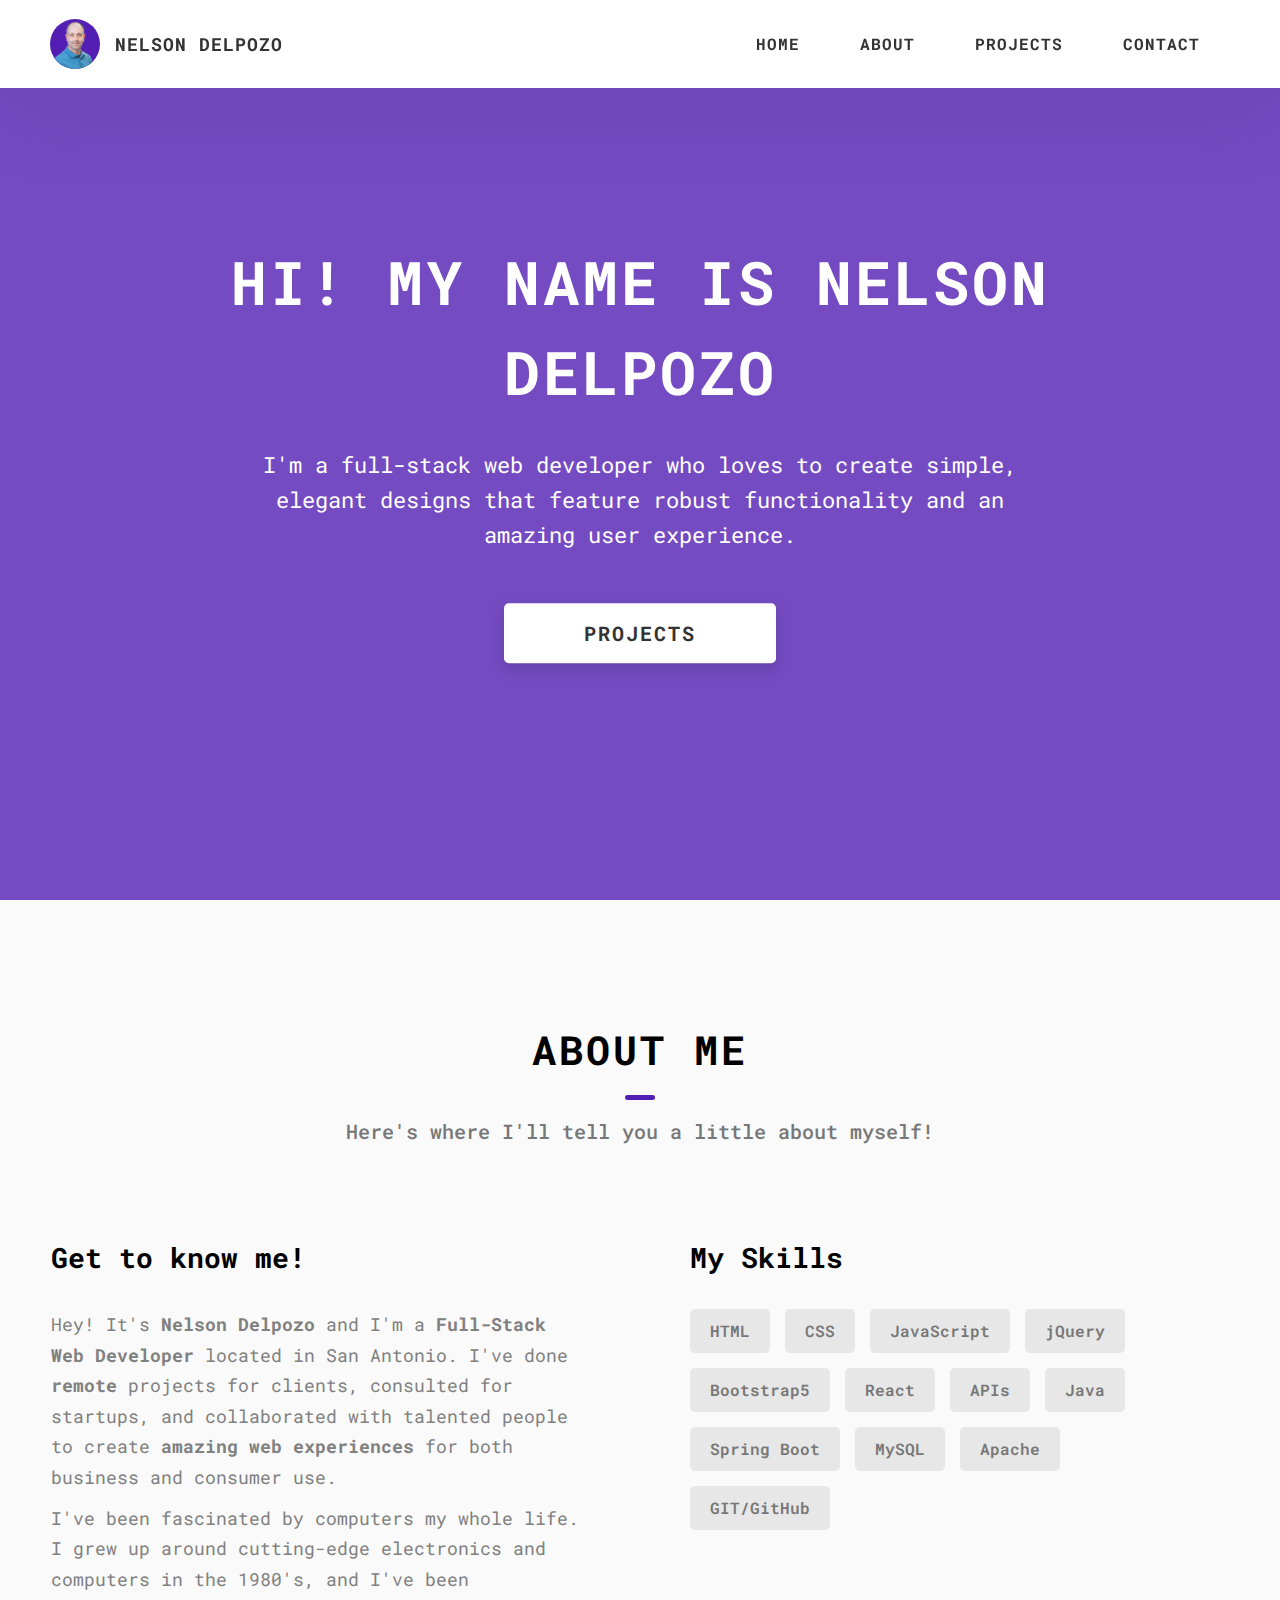
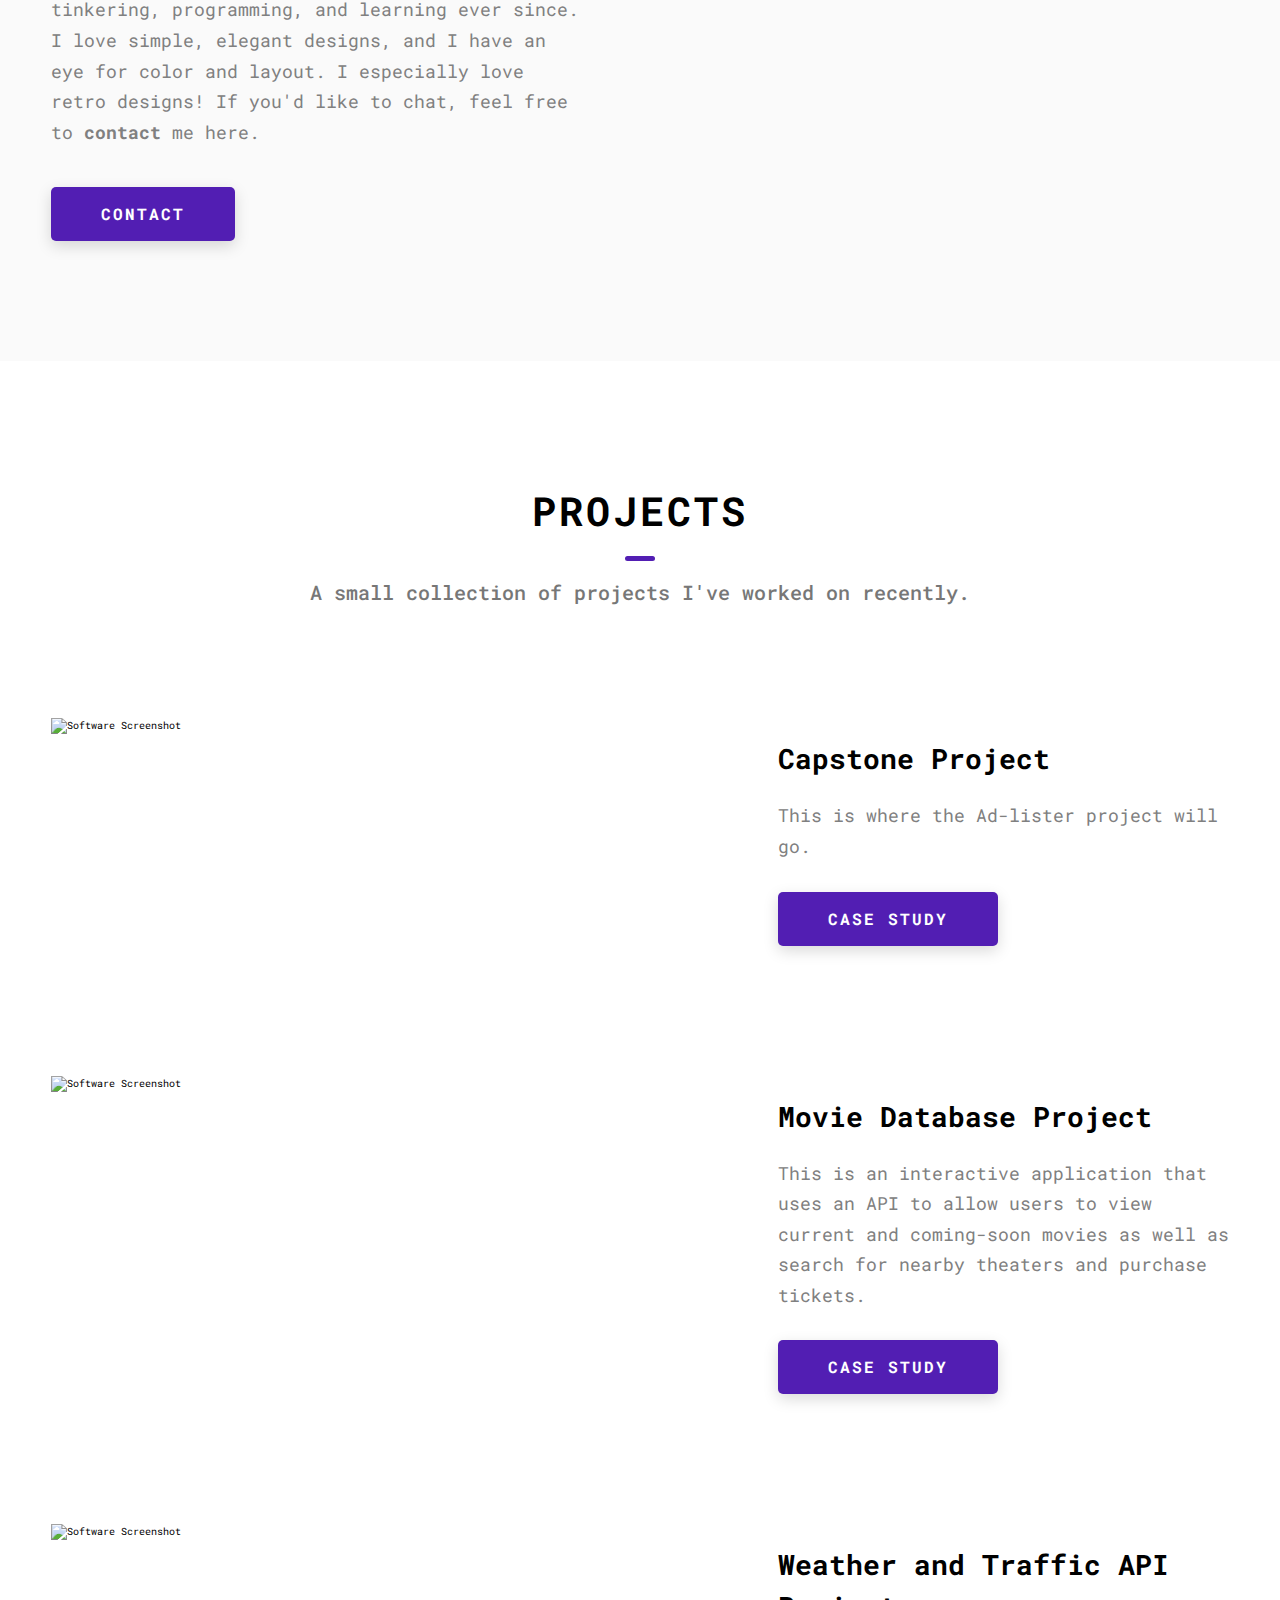
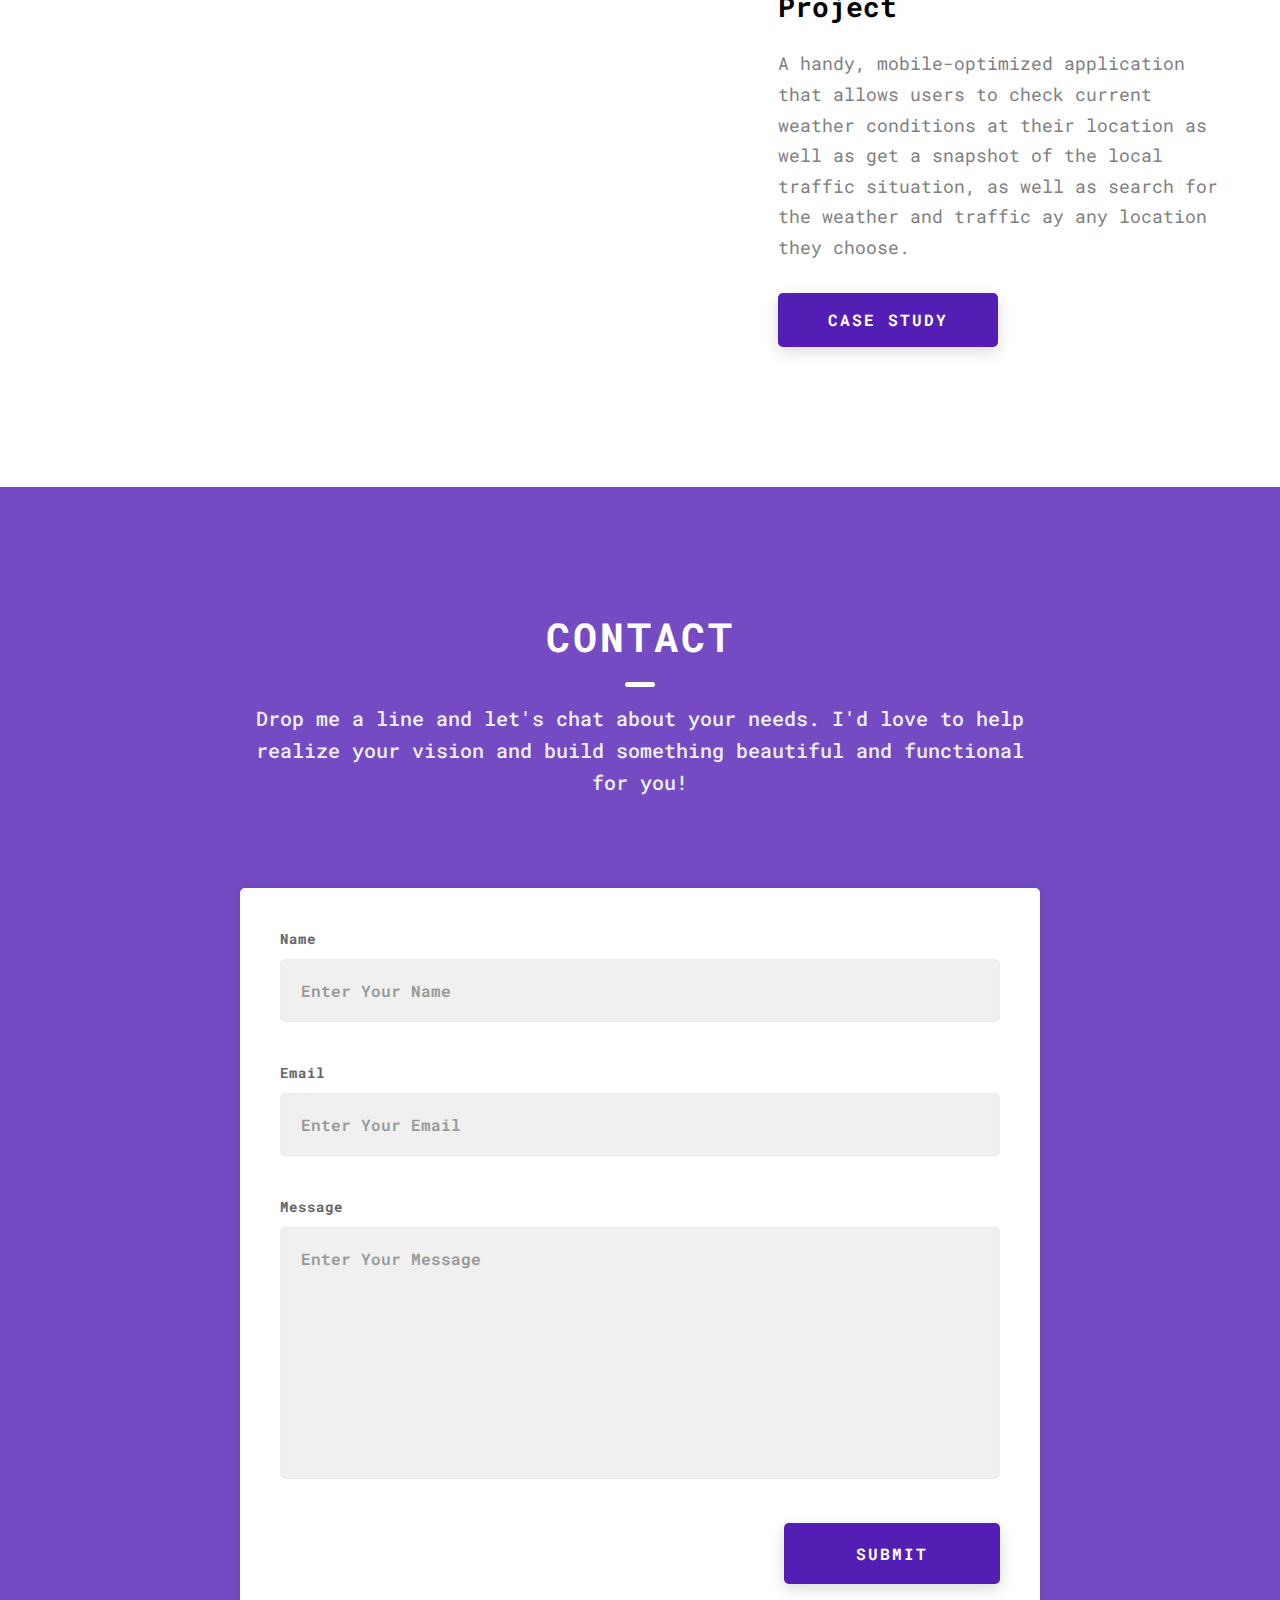
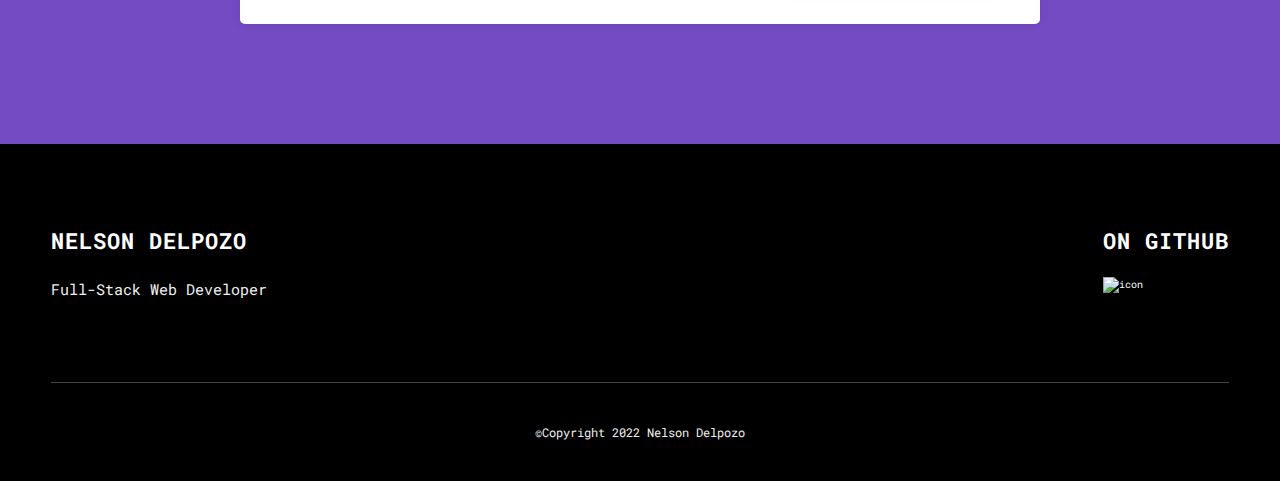
==== index.html @ e16c4ca0 "fixed footer" ====
<!DOCTYPE html>
<html lang="en">
<head>
    <meta charset="UTF-8"/>
    <meta name="viewport" content="width=device-width, initial-scale=1.0"/>
    <meta http-equiv="X-UA-Compatible" content="ie=edge"/>
    <title>Nelson Delpozo</title>
    <meta name="description" content="Portfolio Template for Developer"/>
    <link rel="stylesheet" href="./css/style.css"/>
    <link rel="preconnect" href="https://fonts.googleapis.com">
    <link rel="preconnect" href="https://fonts.gstatic.com" crossorigin>
    <link href="https://fonts.googleapis.com/css2?family=Roboto+Mono&display=swap" rel="stylesheet">
</head>
<body>
<header class="header">
    <div class="header__content">
        <div class="header__logo-container">
            <div class="header__logo-img-cont">
                <img
                        src="./assets/png/codeup2-22-0077-removebg-preview.png"
                        alt="Nelson Delpozo Logo Image"
                        class="header__logo-img"/>
            </div>
            <span class="header__logo-sub">Nelson Delpozo</span>
        </div>
        <div class="header__main">
            <ul class="header__links">
                <li class="header__link-wrapper">
                    <a href="./index.html" class="header__link"> Home </a>
                </li>
                <li class="header__link-wrapper">
                    <a href="./index.html#about" class="header__link">About </a>
                </li>
                <li class="header__link-wrapper">
                    <a href="./index.html#projects" class="header__link">
                        Projects
                    </a>
                </li>
                <li class="header__link-wrapper">
                    <a href="./index.html#contact" class="header__link"> Contact </a>
                </li>
            </ul>
            <div class="header__main-ham-menu-cont">
                <img
                        src="./assets/svg/ham-menu.svg"
                        alt="hamburger menu"
                        class="header__main-ham-menu"/>
                <img
                        src="./assets/svg/ham-menu-close.svg"
                        alt="hamburger menu close"
                        class="header__main-ham-menu-close d-none"/>
            </div>
        </div>
    </div>
    <div class="header__sm-menu">
        <div class="header__sm-menu-content">
            <ul class="header__sm-menu-links">
                <li class="header__sm-menu-link">
                    <a href="./index.html"> Home </a>
                </li>
                <li class="header__sm-menu-link">
                    <a href="./index.html#about"> About </a>
                </li>
                <li class="header__sm-menu-link">
                    <a href="./index.html#projects"> Projects </a>
                </li>
                <li class="header__sm-menu-link">
                    <a href="./index.html#contact"> Contact </a>
                </li>
            </ul>
        </div>
    </div>
</header>
<section class="home-hero">
    <div class="home-hero__content">
        <h1 class="heading-primary">Hi! My name is Nelson Delpozo</h1>
        <div class="home-hero__info">
            <p class="text-primary">
                I'm a full-stack web developer who loves to create simple, elegant designs that feature robust
                functionality and an amazing user experience.
            </p>
        </div>
        <div class="home-hero__cta">
            <a href="#projects" class="btn btn--bg">Projects</a>
        </div>
    </div>
</section>
<section id="about" class="about sec-pad">
    <div class="main-container">
        <h2 class="heading heading-sec heading-sec__mb-med">
            <span class="heading-sec__main">About Me</span>
            <span class="heading-sec__sub">
            Here's where I'll tell you a little about myself!
          </span>
        </h2>
        <div class="about__content">
            <div class="about__content-main">
                <h3 class="about__content-title">Get to know me!</h3>
                <div class="about__content-details">
                    <p class="about__content-details-para">
                        Hey! It's
                        <strong>Nelson Delpozo</strong>
                        and I'm a <strong> Full-Stack Web Developer </strong> located in
                        San Antonio. I've done
                        <strong> remote </strong>
                        projects for clients, consulted for startups, and collaborated
                        with talented people to create
                        <strong>amazing web experiences </strong>
                        for both business and consumer use.
                    </p>
                    <p class="about__content-details-para">
                        I've been fascinated by computers my whole life. I grew up around cutting-edge electronics and
                        computers in the 1980's, and I've been tinkering, programming, and learning ever since. I love
                        simple, elegant designs, and I have an eye for color and layout. I especially love retro
                        designs! If you'd like to chat, feel free to <strong>contact</strong> me here.
                    </p>
                </div>
                <a href="#contact" class="btn btn--med btn--theme dynamicBgClr"
                >Contact</a>
            </div>
            <div class="about__content-skills">
                <h3 class="about__content-title">My Skills</h3>
                <div class="skills">
                    <div class="skills__skill">HTML</div>
                    <div class="skills__skill">CSS</div>
                    <div class="skills__skill">JavaScript</div>
                    <div class="skills__skill">jQuery</div>
                    <div class="skills__skill">Bootstrap5</div>
                    <div class="skills__skill">React</div>
                    <div class="skills__skill">APIs</div>
                    <div class="skills__skill">Java</div>
                    <div class="skills__skill">Spring Boot</div>
                    <div class="skills__skill">MySQL</div>
                    <div class="skills__skill">Apache</div>
                    <div class="skills__skill">GIT/GitHub</div>
                </div>
            </div>
        </div>
    </div>
</section>
<section id="projects" class="projects sec-pad">
    <div class="main-container">
        <h2 class="heading heading-sec heading-sec__mb-bg">
            <span class="heading-sec__main">Projects</span>
            <span class="heading-sec__sub">
            A small collection of projects I've worked on recently.
          </span>
        </h2>

        <div class="projects__content">
            <div class="projects__row">
                <div class="projects__row-img-cont">
                    <img
                            src="./assets/jpeg/project-mockup-example.jpeg"
                            alt="Software Screenshot"
                            class="projects__row-img"
                            loading="lazy"/>
                </div>
                <div class="projects__row-content">
                    <h3 class="projects__row-content-title">Capstone Project</h3>
                    <p class="projects__row-content-desc">
                        This is where the Ad-lister project will go.
                    </p>
                    <a
                            href="./project-1.html"
                            class="btn btn--med btn--theme dynamicBgClr"
                            target="_blank"
                    >Case Study</a>
                </div>
            </div>
            <div class="projects__row">
                <div class="projects__row-img-cont">
                    <img
                            src="./assets/jpeg/project-mockup-example.jpeg"
                            alt="Software Screenshot"
                            class="projects__row-img"
                            loading="lazy"/>
                </div>
                <div class="projects__row-content">
                    <h3 class="projects__row-content-title">Movie Database Project</h3>
                    <p class="projects__row-content-desc">
                        This is an interactive application that uses an API to allow users to view current and
                        coming-soon movies as well as search for nearby theaters and purchase tickets.
                    </p>
                    <a
                            href="./project-2.html"
                            class="btn btn--med btn--theme dynamicBgClr"
                            target="_blank"
                    >Case Study</a>
                </div>
            </div>
            <div class="projects__row">
                <div class="projects__row-img-cont">
                    <img
                            src="./assets/jpeg/project-mockup-example.jpeg"
                            alt="Software Screenshot"
                            class="projects__row-img"
                            loading="lazy"/>
                </div>
                <div class="projects__row-content">
                    <h3 class="projects__row-content-title">Weather and Traffic API Project</h3>
                    <p class="projects__row-content-desc">
                        A handy, mobile-optimized application that allows users to check current weather conditions at
                        their location as well as get a snapshot of the local traffic situation, as well as search for
                        the weather and traffic ay any location they choose.
                    </p>
                    <a
                            href="./project-3.html"
                            class="btn btn--med btn--theme dynamicBgClr"
                            target="_blank"
                    >Case Study</a>
                </div>
            </div>
        </div>
    </div>
</section>
<section id="contact" class="contact sec-pad dynamicBg">
    <div class="main-container">
        <h2 class="heading heading-sec heading-sec__mb-med">
            <span class="heading-sec__main heading-sec__main--lt">Contact</span>
            <span class="heading-sec__sub heading-sec__sub--lt">
            Drop me a line and let's chat about your needs. I'd love to help realize your vision and build something beautiful and functional for you!
          </span>
        </h2>
        <div class="contact__form-container">
            <form action="https://submit-form.com/ZF6IuxXC" class="contact__form" target="_blank">
                <div class="contact__form-field">
                    <label class="contact__form-label" for="name">Name</label>
                    <input
                            required
                            placeholder="Enter Your Name"
                            type="text"
                            class="contact__form-input"
                            name="name"
                            id="name"/>
                </div>
                <div class="contact__form-field">
                    <label class="contact__form-label" for="email">Email</label>
                    <input
                            required
                            placeholder="Enter Your Email"
                            type="text"
                            class="contact__form-input"
                            name="email"
                            id="email"/>
                </div>
                <div class="contact__form-field">
                    <label class="contact__form-label" for="message">Message</label>
                    <textarea
                            required
                            cols="30"
                            rows="10"
                            class="contact__form-input"
                            placeholder="Enter Your Message"
                            name="message"
                            id="message"
                    ></textarea>
                </div>
                <button type="submit" class="btn btn--theme contact__btn">
                    Submit
                </button>
            </form>
        </div>
    </div>
</section>
<footer class="main-footer">
    <div class="main-container">
        <div class="main-footer__upper">
            <div class="main-footer__row main-footer__row-1">
                <h2 class="heading heading-sm main-footer__heading-sm">
                    <span>On GitHub</span>
                </h2>
                <div class="main-footer__social-cont">
                    <a target="_blank" rel="noreferrer" href="https://github.com/Nelson-Delpozo">
                        <img
                                class="main-footer__icon"
                                src="./assets/png/github-ico.png"
                                alt="icon"/>
                    </a>
                </div>
            </div>
            <div class="main-footer__row main-footer__row-2">
                <h4 class="heading heading-sm text-lt">Nelson Delpozo</h4>
                <p class="main-footer__short-desc">
                    Full-Stack Web Developer
                </p>
            </div>
        </div>
        <div class="main-footer__lower">
            &copy;Copyright 2022 Nelson Delpozo
        </div>
    </div>
</footer>
<script src="./index.js"></script>
</body>
</html>
---- css/style.css ----
/*
0 - 600px:      Phone
600 - 900px:    Tablet portrait
900 - 1200px:   Tablet landscape
[1200 - 1800] is where our normal styles apply
1800px + :      Big desktop
$breakpoint argument choices:
- phone
- tab-port
- tab-land
- big-desktop

Inside media queries 1em is always 16px i.e 1em = 16px at every screen size only inside media queries
*/
*,
*::after,
*::before {
  margin: 0;
  padding: 0;
  box-sizing: inherit;
  font-family: inherit; }

html {
  font-size: 62.5%;
  scroll-behavior: smooth; }
  @media only screen and (max-width: 75em) {
    html {
      font-size: 59%; } }
  @media only screen and (max-width: 56.25em) {
    html {
      font-size: 56%; } }
  @media only screen and (min-width: 112.5em) {
    html {
      font-size: 65%; } }

body {
  box-sizing: border-box;
  position: relative;
  line-height: 1.5;
  font-family: sans-serif;
  overflow-x: hidden;
  overflow-y: scroll;
  font-family: 'Roboto Mono', monospace; }

a {
  text-decoration: none;
  color: inherit; }

li {
  list-style: none; }

input:focus,
button:focus,
a:focus,
textarea:focus {
  outline: none; }

button {
  border: none;
  cursor: pointer; }

textarea {
  resize: none; }

.heading-primary {
  font-size: 6rem;
  text-transform: uppercase;
  letter-spacing: 3px;
  text-align: center; }
  @media only screen and (max-width: 37.5em) {
    .heading-primary {
      font-size: 4.5rem; } }

.heading-sec__mb-bg {
  margin-bottom: 11rem; }
  @media only screen and (max-width: 56.25em) {
    .heading-sec__mb-bg {
      margin-bottom: 8rem; } }

.heading-sec__mb-med {
  margin-bottom: 9rem; }
  @media only screen and (max-width: 56.25em) {
    .heading-sec__mb-med {
      margin-bottom: 8rem; } }

.heading-sec__main {
  display: block;
  font-size: 4rem;
  text-transform: uppercase;
  letter-spacing: 1px;
  letter-spacing: 3px;
  text-align: center;
  margin-bottom: 3.5rem;
  position: relative; }
  .heading-sec__main--lt {
    color: #fff; }
    .heading-sec__main--lt::after {
      content: '';
      background: #fff !important; }
  .heading-sec__main::after {
    content: '';
    position: absolute;
    top: calc(100% + 1.5rem);
    height: 5px;
    width: 3rem;
    background: #521EB3;
    left: 50%;
    transform: translateX(-50%);
    border-radius: 5px; }
    @media only screen and (max-width: 37.5em) {
      .heading-sec__main::after {
        top: calc(100% + 1.2rem); } }

.heading-sec__sub {
  display: block;
  text-align: center;
  color: #777;
  font-size: 2rem;
  font-weight: 500;
  max-width: 80rem;
  margin: auto;
  line-height: 1.6; }
  @media only screen and (max-width: 37.5em) {
    .heading-sec__sub {
      font-size: 1.8rem; } }
  .heading-sec__sub--lt {
    color: #eee; }

.heading-sm {
  font-size: 2.2rem;
  text-transform: uppercase;
  letter-spacing: 1px; }

.main-container {
  max-width: 120rem;
  margin: auto;
  width: 92%; }

.btn {
  background: #fff;
  color: #333;
  text-transform: uppercase;
  letter-spacing: 2px;
  display: inline-block;
  font-weight: 700;
  border-radius: 5px;
  box-shadow: 0 5px 15px 0 rgba(0, 0, 0, 0.15);
  transition: transform .3s; }
  .btn:hover {
    transform: translateY(-3px); }
  .btn--bg {
    padding: 1.5rem 8rem;
    font-size: 2rem; }
  .btn--med {
    padding: 1.5rem 5rem;
    font-size: 1.6rem; }
  .btn--theme {
    background: #521EB3;
    color: #fff; }
  .btn--theme-inv {
    color: #521EB3;
    background: #fff;
    border: 2px solid #521EB3;
    box-shadow: none;
    padding: calc(1.5rem - 2px) calc(5rem - 2px); }

.sec-pad {
  padding: 12rem 0; }
  @media only screen and (max-width: 56.25em) {
    .sec-pad {
      padding: 8rem 0; } }

.text-primary {
  color: #fff;
  font-size: 2.2rem;
  text-align: center;
  width: 100%;
  line-height: 1.6; }
  @media only screen and (max-width: 37.5em) {
    .text-primary {
      font-size: 2rem; } }

.d-none {
  display: none; }

.home-hero {
  color: #fff;
  background: linear-gradient(to right, rgba(82, 30, 179, 0.8), rgba(82, 30, 179, 0.8)), url(../assets/svg/common-bg.svg);
  background-position: center;
  height: 100vh;
  min-height: 80rem;
  max-height: 120rem;
  position: relative; }
  @media only screen and (max-width: 37.5em) {
    .home-hero {
      height: unset;
      min-height: unset; } }
  .home-hero__socials {
    position: absolute;
    top: 50%;
    border: 2px solid #eee;
    border-left: 2px solid #eee;
    transform: translateY(-50%); }
    @media only screen and (max-width: 56.25em) {
      .home-hero__socials {
        display: none; } }
  .home-hero__mouse-scroll-cont {
    position: absolute;
    bottom: 3%;
    left: 50%;
    transform: translateX(-50%); }
    @media only screen and (max-width: 37.5em) {
      .home-hero__mouse-scroll-cont {
        display: none; } }
  .home-hero__social {
    width: 5rem; }
  .home-hero__social-icon-link {
    width: 100%;
    display: block;
    padding: 1.2rem;
    border-bottom: 2px solid #eee;
    transition: background .3s; }
    .home-hero__social-icon-link:hover {
      background: rgba(255, 255, 255, 0.1); }
    .home-hero__social-icon-link--bd-none {
      border-bottom: 0; }
  .home-hero__social-icon {
    width: 100%; }
  .home-hero__content {
    position: absolute;
    top: 50%;
    left: 50%;
    transform: translate(-50%, -50%);
    max-width: 90rem;
    width: 92%; }
    @media only screen and (max-width: 37.5em) {
      .home-hero__content {
        padding: 19rem 0 13rem 0;
        margin: auto;
        position: static;
        transform: translate(0, 0); } }
  .home-hero__info {
    margin: 3rem auto 0 auto;
    max-width: 80rem; }
  .home-hero__cta {
    margin-top: 5rem;
    text-align: center; }

.about {
  background: #fafafa; }
  .about__content {
    display: grid;
    grid-template-columns: 1fr 1fr;
    grid-gap: 10rem; }
    @media only screen and (max-width: 56.25em) {
      .about__content {
        grid-template-columns: 1fr;
        grid-gap: 8rem; } }
    .about__content-title {
      font-weight: 700;
      font-size: 2.8rem;
      margin-bottom: 3rem; }
      @media only screen and (max-width: 37.5em) {
        .about__content-title {
          font-size: 2.4rem; } }
    .about__content-details-para {
      font-size: 1.8rem;
      color: grey;
      max-width: 60rem;
      line-height: 1.7;
      margin-bottom: 1rem; }
      .about__content-details-para--hl {
        font-weight: 700;
        margin: 0 3px; }
      .about__content-details-para:last-child {
        margin-bottom: 4rem; }

.projects__row {
  display: grid;
  grid-template-columns: 1.5fr 1fr;
  grid-gap: 5rem;
  margin-bottom: 11rem; }
  @media only screen and (max-width: 56.25em) {
    .projects__row {
      grid-template-columns: 1fr;
      grid-gap: 2rem;
      margin-bottom: 8rem; } }
  @media only screen and (max-width: 56.25em) {
    .projects__row {
      text-align: center; } }
  .projects__row:last-child {
    margin-bottom: 0; }
  .projects__row-img-cont {
    overflow: hidden; }
  .projects__row-img {
    width: 100%;
    display: block;
    object-fit: cover; }
  .projects__row-content {
    padding: 2rem 0;
    display: flex;
    justify-content: center;
    flex-direction: column;
    align-items: flex-start; }
    @media only screen and (max-width: 56.25em) {
      .projects__row-content {
        align-items: center; } }
    .projects__row-content-title {
      font-weight: 700;
      font-size: 2.8rem;
      margin-bottom: 2rem; }
      @media only screen and (max-width: 37.5em) {
        .projects__row-content-title {
          font-size: 2.4rem; } }
    .projects__row-content-desc {
      font-size: 1.8rem;
      color: grey;
      max-width: 60rem;
      line-height: 1.7;
      margin-bottom: 3rem; }
      @media only screen and (max-width: 37.5em) {
        .projects__row-content-desc {
          font-size: 1.7rem; } }

.contact {
  background: linear-gradient(to right, rgba(82, 30, 179, 0.8), rgba(82, 30, 179, 0.8)), url(../assets/svg/common-bg.svg);
  background-size: cover;
  background-position: center; }
  .contact__form-container {
    box-shadow: 0 0 10px rgba(0, 0, 0, 0.1);
    background: white;
    padding: 4rem;
    margin-top: 6rem;
    max-width: 80rem;
    text-align: right;
    width: 95%;
    border-radius: 5px;
    margin: 5rem auto 0 auto; }
    @media only screen and (max-width: 37.5em) {
      .contact__form-container {
        padding: 3rem; } }
  .contact__form-field {
    margin-bottom: 4rem; }
    @media only screen and (max-width: 37.5em) {
      .contact__form-field {
        margin-bottom: 3rem; } }
  .contact__form-label {
    color: #666;
    font-size: 1.4rem;
    letter-spacing: 1px;
    font-weight: 700;
    margin-bottom: 1rem;
    display: block;
    text-align: left; }
  .contact__form-input {
    color: #333;
    padding: 2rem;
    width: 100%;
    border: 1px solid #ebebeb;
    font-size: 1.6rem;
    letter-spacing: 0px;
    background: #f0f0f0;
    border-radius: 5px;
    font-weight: 600;
    /* Code for Modern Browsers */
    /* Code for WebKit, Blink, Edge */
    /* Code for Internet Explorer 10-11 */
    /* Code for Microsoft Edge */
    /* Code for Mozilla Firefox 4 to 18 */
    /* Code for Mozilla Firefox 19+ */ }
    .contact__form-input::placeholder {
      color: #999;
      font-weight: 600;
      font-size: 1.6rem; }
    .contact__form-input::-webkit-input-placeholder {
      color: #999;
      font-weight: 600;
      font-size: 1.6rem; }
    .contact__form-input:-ms-input-placeholder {
      color: #999;
      font-weight: 600;
      font-size: 1.6rem; }
    .contact__form-input::-ms-input-placeholder {
      color: #999;
      font-weight: 600;
      font-size: 1.6rem; }
    .contact__form-input:-moz-placeholder {
      opacity: 1;
      color: #999;
      font-weight: 600;
      font-size: 1.6rem; }
    .contact__form-input::-moz-placeholder {
      opacity: 1;
      color: #999;
      font-weight: 600;
      font-size: 1.6rem; }
  .contact__btn {
    width: 30%;
    padding: 2rem 4rem;
    font-size: 1.6rem; }
    @media only screen and (max-width: 37.5em) {
      .contact__btn {
        width: 100%; } }

.project-cs-hero {
  color: #fff;
  background: linear-gradient(to right, rgba(82, 30, 179, 0.8), rgba(82, 30, 179, 0.8)), url(../assets/svg/common-bg.svg);
  background-size: cover;
  background-position: center;
  position: relative; }
  @media only screen and (max-width: 37.5em) {
    .project-cs-hero {
      height: unset;
      min-height: unset; } }
  .project-cs-hero__content {
    padding: 25rem 0 17rem 0;
    max-width: 90rem;
    width: 92%;
    margin: auto; }
    @media only screen and (max-width: 37.5em) {
      .project-cs-hero__content {
        padding: 19rem 0 13rem 0;
        margin: auto;
        position: static;
        transform: translate(0, 0); } }
  .project-cs-hero__info {
    margin: 3rem auto 0 auto;
    max-width: 80rem; }
  .project-cs-hero__cta {
    margin-top: 5rem;
    text-align: center; }

.project-details__content {
  padding: 8rem 0;
  max-width: 90rem;
  margin: auto; }
  .project-details__content-title {
    font-weight: 700;
    font-size: 2.8rem;
    margin-bottom: 3rem; }
    @media only screen and (max-width: 37.5em) {
      .project-details__content-title {
        font-size: 2.4rem; } }

.project-details__showcase-img-cont {
  width: 100%;
  margin-bottom: 6rem; }

.project-details__showcase-img {
  width: 100%; }

.project-details__content-main {
  width: 100%;
  max-width: 70rem;
  margin: auto; }

.project-details__desc {
  margin: 0 0 7rem 0; }
  .project-details__desc-para {
    font-size: 1.8rem;
    line-height: 1.7;
    color: grey;
    margin-bottom: 2rem; }

.project-details__tools-used {
  margin: 0 0 7rem 0; }
  .project-details__tools-used-list {
    display: flex;
    flex-wrap: wrap; }
  .project-details__tools-used-item {
    padding: 1rem 2rem;
    margin-bottom: 1.5rem;
    margin-right: 1.5rem;
    font-size: 1.6rem;
    background: rgba(153, 153, 153, 0.2);
    border-radius: 5px;
    font-weight: 600;
    color: #777; }

.project-details__links {
  margin: 0 0; }
  .project-details__links-btn {
    margin-right: 2rem; }
    @media only screen and (max-width: 37.5em) {
      .project-details__links-btn {
        margin-right: 0;
        width: 70%;
        margin-bottom: 2rem;
        text-align: center; } }
    .project-details__links-btn:last-child {
      margin: 0; }
      @media only screen and (max-width: 37.5em) {
        .project-details__links-btn:last-child {
          margin: 0; } }

.header {
  position: fixed;
  width: 100%;
  z-index: 1000;
  background: #000;
  background: #fff;
  box-shadow: 0 10px 100px rgba(0, 0, 0, 0.1); }
  .header__content {
    display: flex;
    align-items: center;
    justify-content: space-between;
    padding: 1rem 5rem; }
    @media only screen and (max-width: 56.25em) {
      .header__content {
        padding: 0 2rem; } }
  .header__logo-container {
    display: flex;
    align-items: center;
    cursor: pointer;
    color: #333;
    transition: color .3s; }
    .header__logo-container:hover {
      color: #521EB3; }
  .header__logo-img-cont {
    width: 5rem;
    height: 5rem;
    border-radius: 50px;
    overflow: hidden;
    margin-right: 1.5rem;
    background: #521EB3; }
    @media only screen and (max-width: 56.25em) {
      .header__logo-img-cont {
        width: 4.5rem;
        height: 4.5rem;
        margin-right: 1.2rem; } }
  .header__logo-img {
    width: 100%;
    height: 100%;
    object-fit: cover;
    object-position: center;
    display: block; }
  .header__logo-sub {
    font-size: 1.8rem;
    text-transform: uppercase;
    font-weight: 700;
    letter-spacing: 1px; }
  .header__links {
    display: flex; }
    @media only screen and (max-width: 37.5em) {
      .header__links {
        display: none; } }
  .header__link {
    padding: 2.2rem 3rem;
    display: inline-block;
    font-size: 1.6rem;
    color: #333;
    text-transform: uppercase;
    letter-spacing: 1px;
    font-weight: 700;
    transition: color .3s; }
    .header__link:hover {
      color: #521EB3; }
    @media only screen and (max-width: 56.25em) {
      .header__link {
        padding: 3rem 1.8rem;
        font-size: 1.5rem; } }
  .header__main-ham-menu-cont {
    display: none;
    width: 3rem;
    padding: 2.2rem 0; }
    @media only screen and (max-width: 37.5em) {
      .header__main-ham-menu-cont {
        display: block; } }
  .header__main-ham-menu {
    width: 100%; }
  .header__main-ham-menu-close {
    width: 100%; }
  .header__sm-menu {
    background: #fff;
    position: absolute;
    width: 100%;
    top: 100%;
    visibility: hidden;
    opacity: 0;
    transition: all .3s;
    box-shadow: 0px 5px 5px 0px rgba(0, 0, 0, 0.1);
    -webkit-box-shadow: 0px 5px 5px 0px rgba(0, 0, 0, 0.1);
    -moz-box-shadow: 0px 5px 5px 0px rgba(0, 0, 0, 0.1); }
    .header__sm-menu--active {
      visibility: hidden;
      opacity: 0; }
      @media only screen and (max-width: 37.5em) {
        .header__sm-menu--active {
          visibility: visible;
          opacity: 1; } }
  .header__sm-menu-link a {
    display: block;
    text-decoration: none;
    padding: 2.5rem 3rem;
    font-size: 1.6rem;
    color: #333;
    text-align: right;
    border-bottom: 1px solid #eee;
    font-weight: 700;
    text-transform: uppercase;
    letter-spacing: 2px;
    transition: color .3s; }
    .header__sm-menu-link a:hover {
      color: #521EB3; }
  .header__sm-menu-link:first-child a {
    border-top: 1px solid #eee; }
  .header__sm-menu-link-last {
    border-bottom: 0; }

.main-footer {
  background: #000;
  color: #fff; }
  .main-footer__upper {
    display: flex;
    justify-content: space-between;
    padding: 8rem 0; }
    @media only screen and (max-width: 56.25em) {
      .main-footer__upper {
        padding: 6rem 0; } }
    @media only screen and (max-width: 37.5em) {
      .main-footer__upper {
        display: block; } }
  .main-footer__row-1 {
    order: 2; }
    @media only screen and (max-width: 56.25em) {
      .main-footer__row-1 {
        margin-bottom: 5rem; } }
  .main-footer__row-2 {
    width: 40%;
    order: 1;
    max-width: 50rem; }
    @media only screen and (max-width: 56.25em) {
      .main-footer__row-2 {
        width: 100%; } }
  .main-footer__short-desc {
    margin-top: 2rem;
    color: #eee;
    font-size: 1.5rem;
    line-height: 1.7; }
  .main-footer__social-cont {
    margin-top: 2rem; }
  .main-footer__icon {
    margin-right: 1rem;
    width: 2.5rem; }
    .main-footer__icon--mr-none {
      margin-right: 0; }
  .main-footer__lower {
    padding: 4rem 0;
    border-top: 1px solid #444;
    color: #eee;
    font-size: 1.2rem;
    text-align: left;
    text-align: center; }
    .main-footer__lower a {
      text-decoration: underline;
      font-weight: bold;
      margin-left: 2px; }
    @media only screen and (max-width: 56.25em) {
      .main-footer__lower {
        padding: 3.5rem 0; } }

.skills {
  display: flex;
  flex-wrap: wrap; }
  .skills__skill {
    padding: 1rem 2rem;
    margin-bottom: 1.5rem;
    margin-right: 1.5rem;
    font-size: 1.6rem;
    background: rgba(153, 153, 153, 0.2);
    border-radius: 5px;
    font-weight: 600;
    color: #777; }

.mouse {
  width: 25px;
  height: 40px;
  border: 2px solid #eee;
  border-radius: 60px;
  position: relative;
  overflow: hidden; }
  .mouse::before {
    content: '';
    width: 5px;
    height: 5px;
    position: absolute;
    top: 7px;
    left: 50%;
    transform: translateX(-50%);
    background-color: #eee;
    border-radius: 50%;
    opacity: 1;
    animation: wheel 1.3s infinite;
    -webkit-animation: wheel 1.3s infinite; }

@keyframes wheel {
  to {
    opacity: 0;
    top: 27px; } }

@-webkit-keyframes wheel {
  to {
    opacity: 0;
    top: 27px; } }
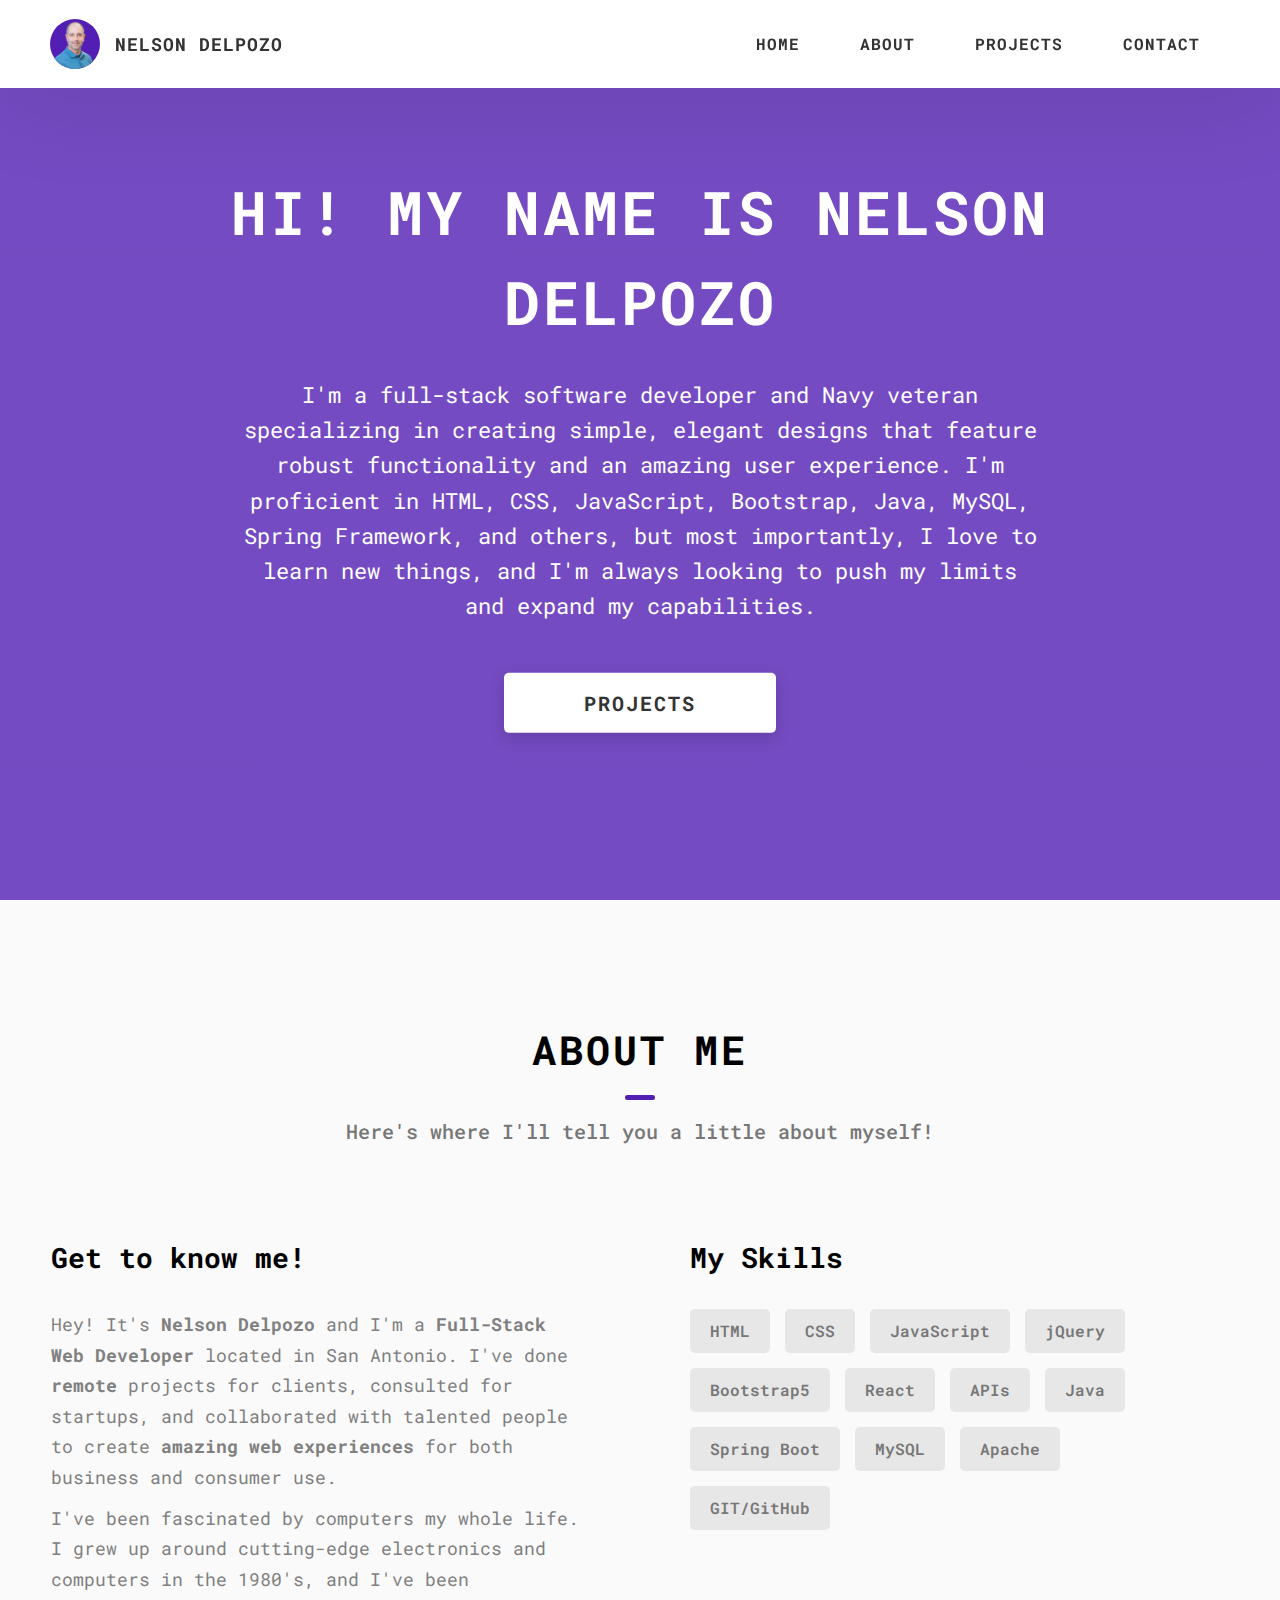
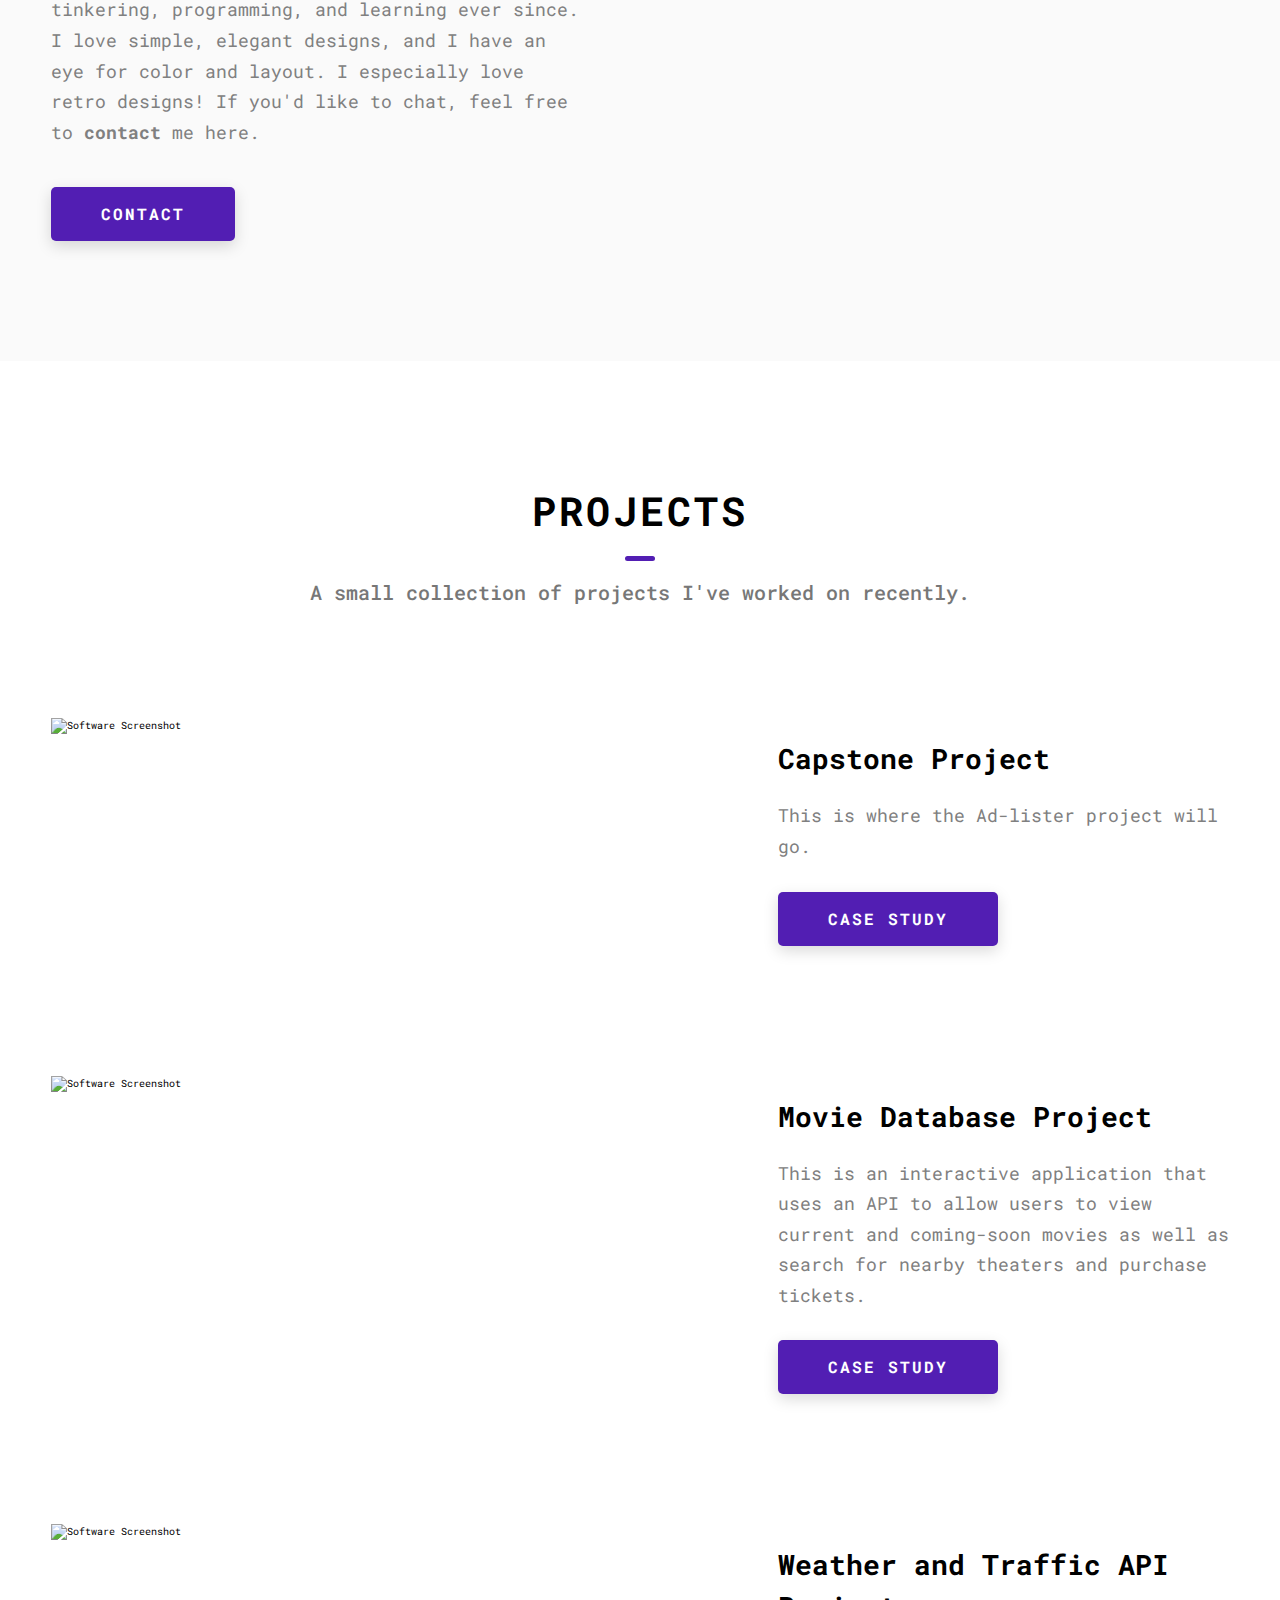
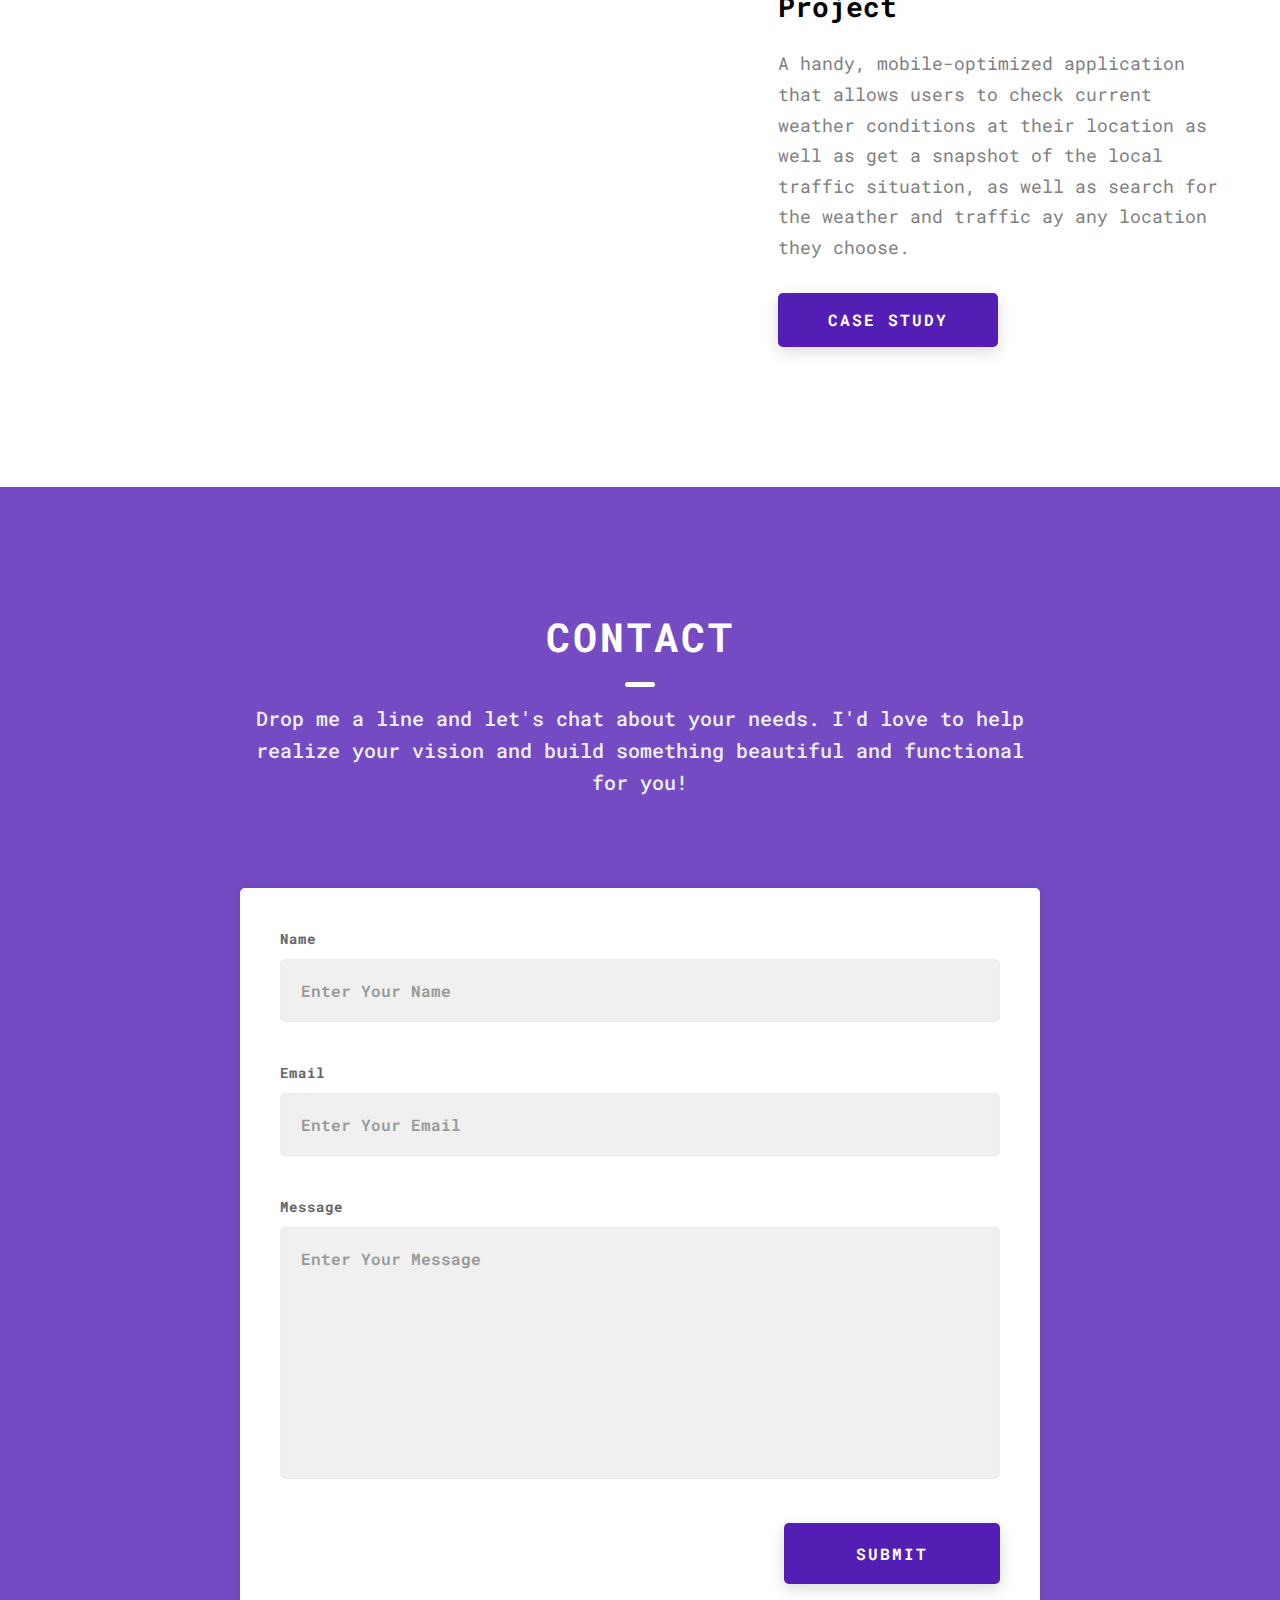
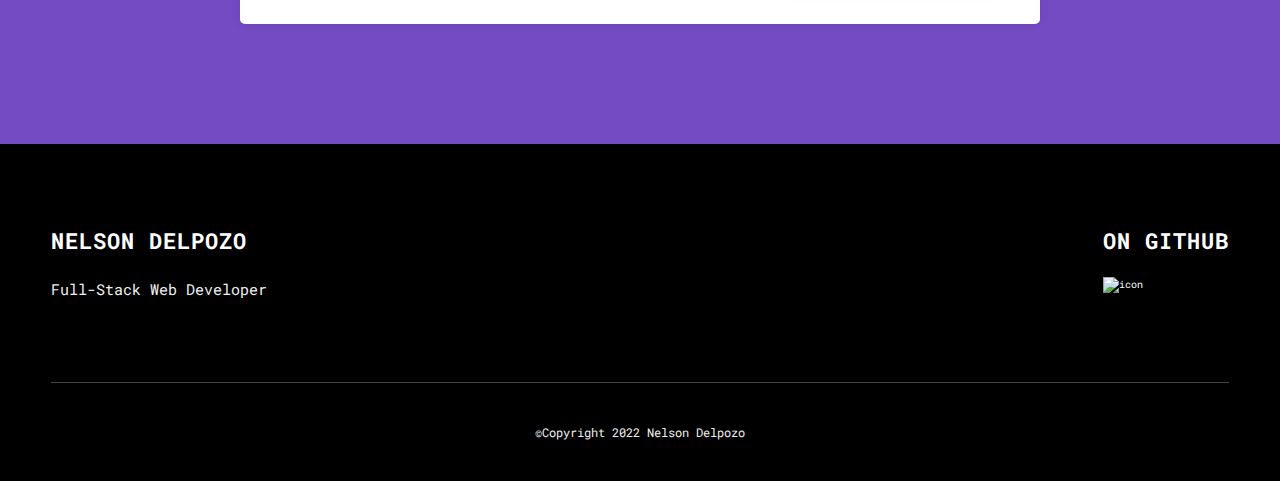
==== commit 63ce8056: "updates" ====
--- a/index.html
+++ b/index.html
@@ -76,8 +76,7 @@
         <h1 class="heading-primary">Hi! My name is Nelson Delpozo</h1>
         <div class="home-hero__info">
             <p class="text-primary">
-                I'm a full-stack web developer who loves to create simple, elegant designs that feature robust
-                functionality and an amazing user experience.
+                I'm a full-stack software developer and Navy veteran specializing in creating simple, elegant designs that feature robust functionality and an amazing user experience. I'm proficient in HTML, CSS, JavaScript, Bootstrap, Java, MySQL, Spring Framework, and others, but most importantly, I love to learn new things, and I'm always looking to push my limits and expand my capabilities.
             </p>
         </div>
         <div class="home-hero__cta">
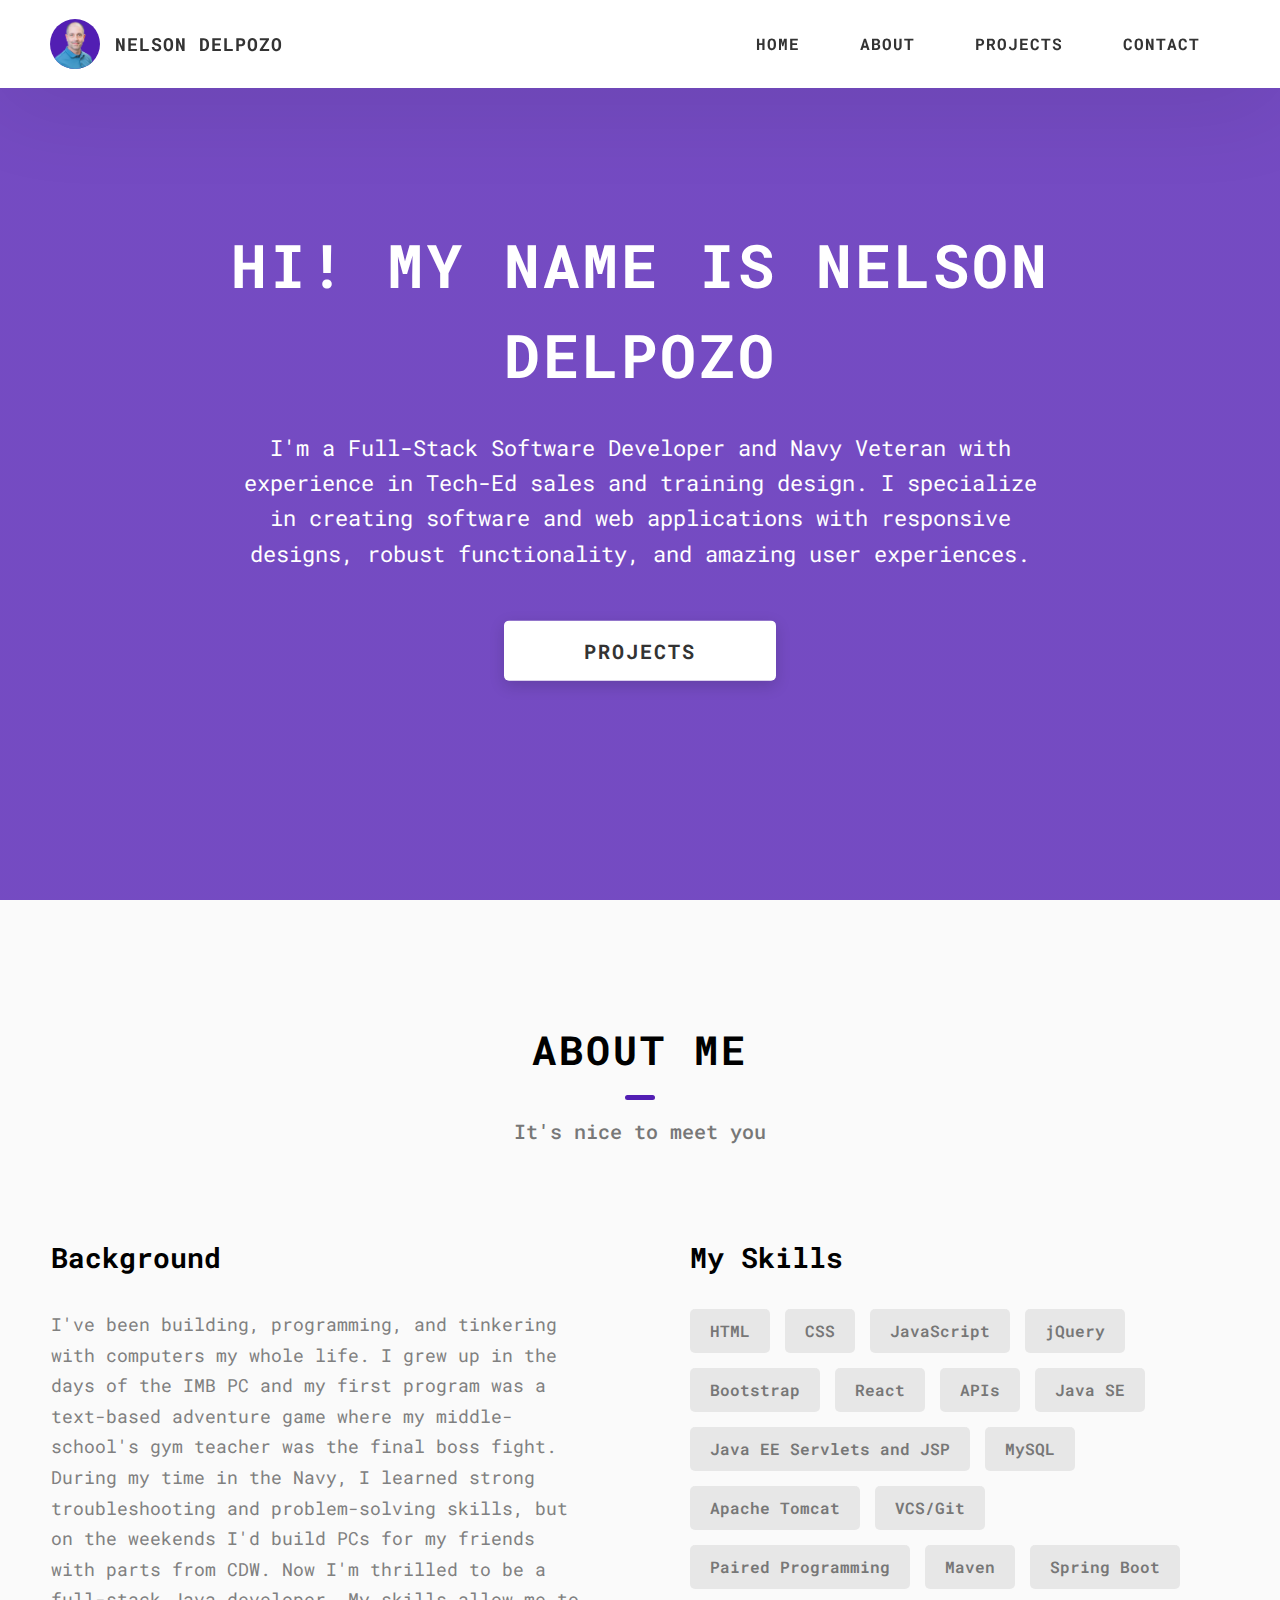
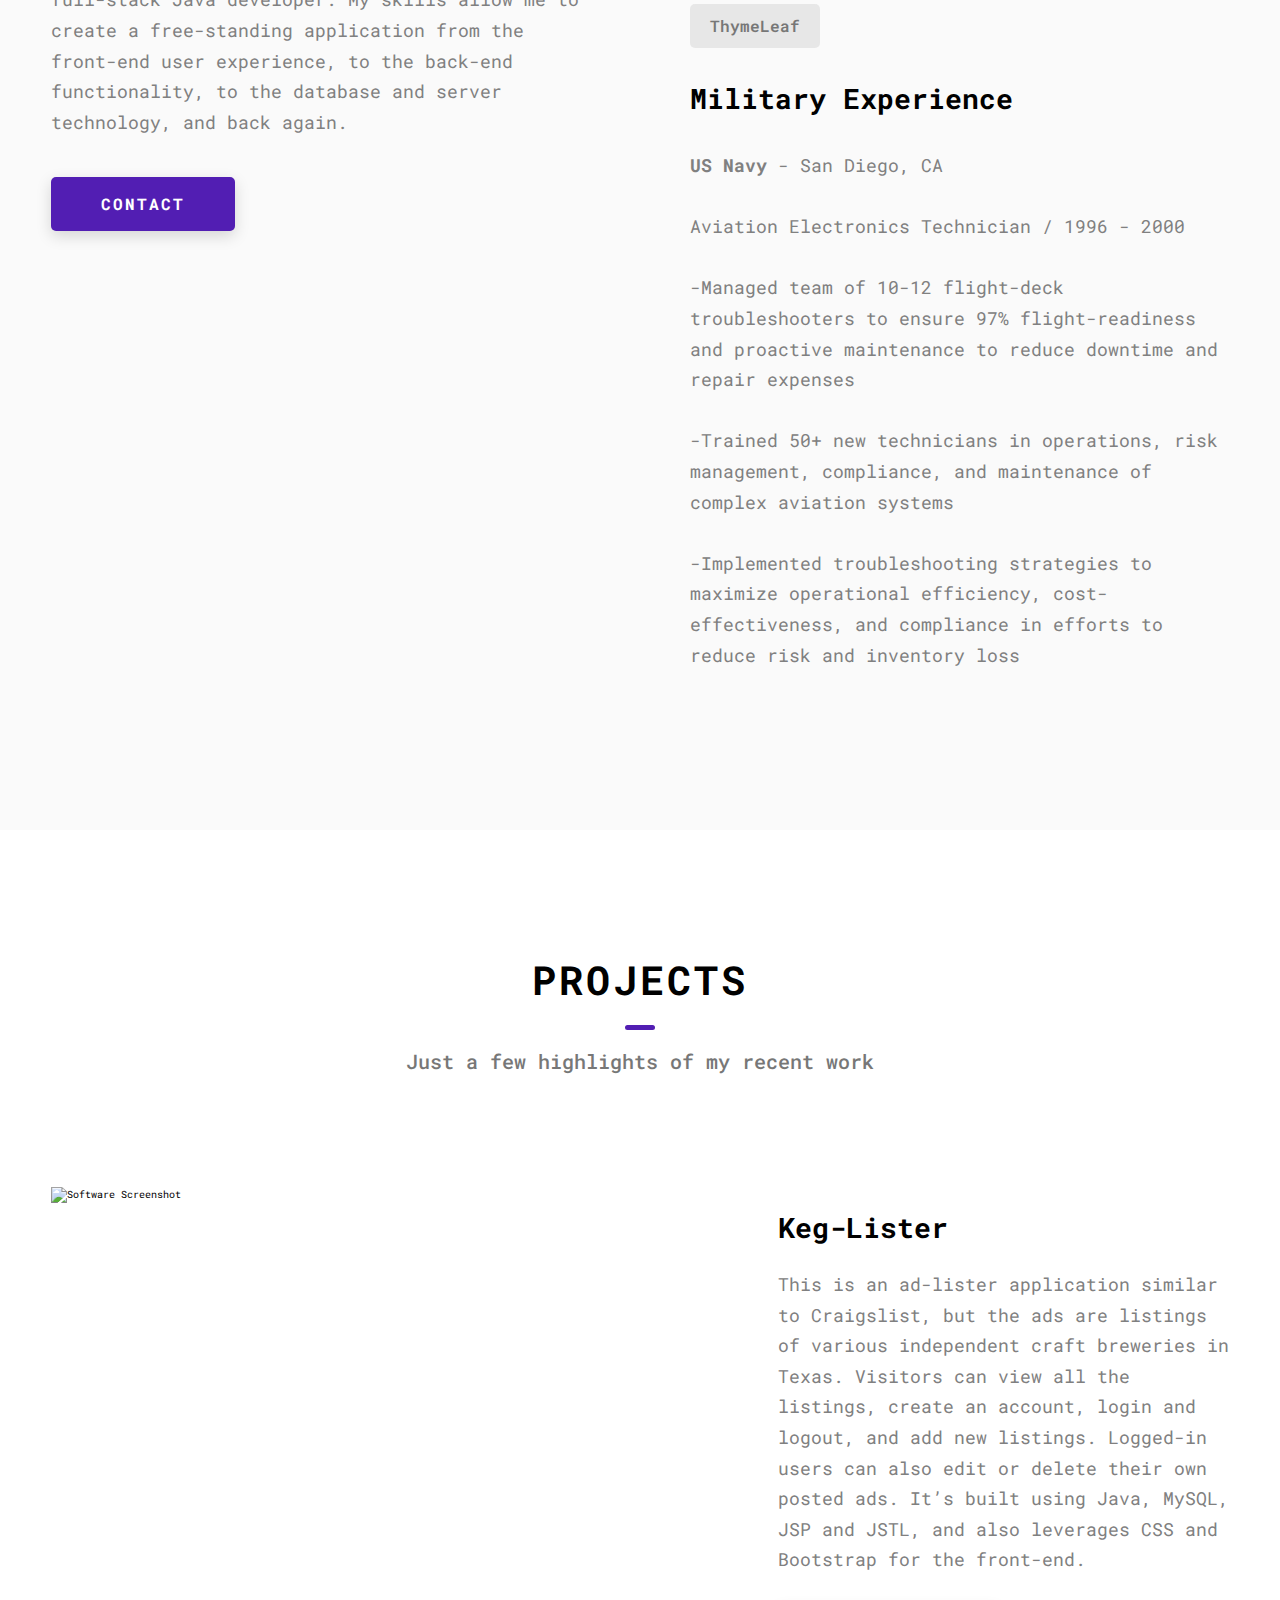
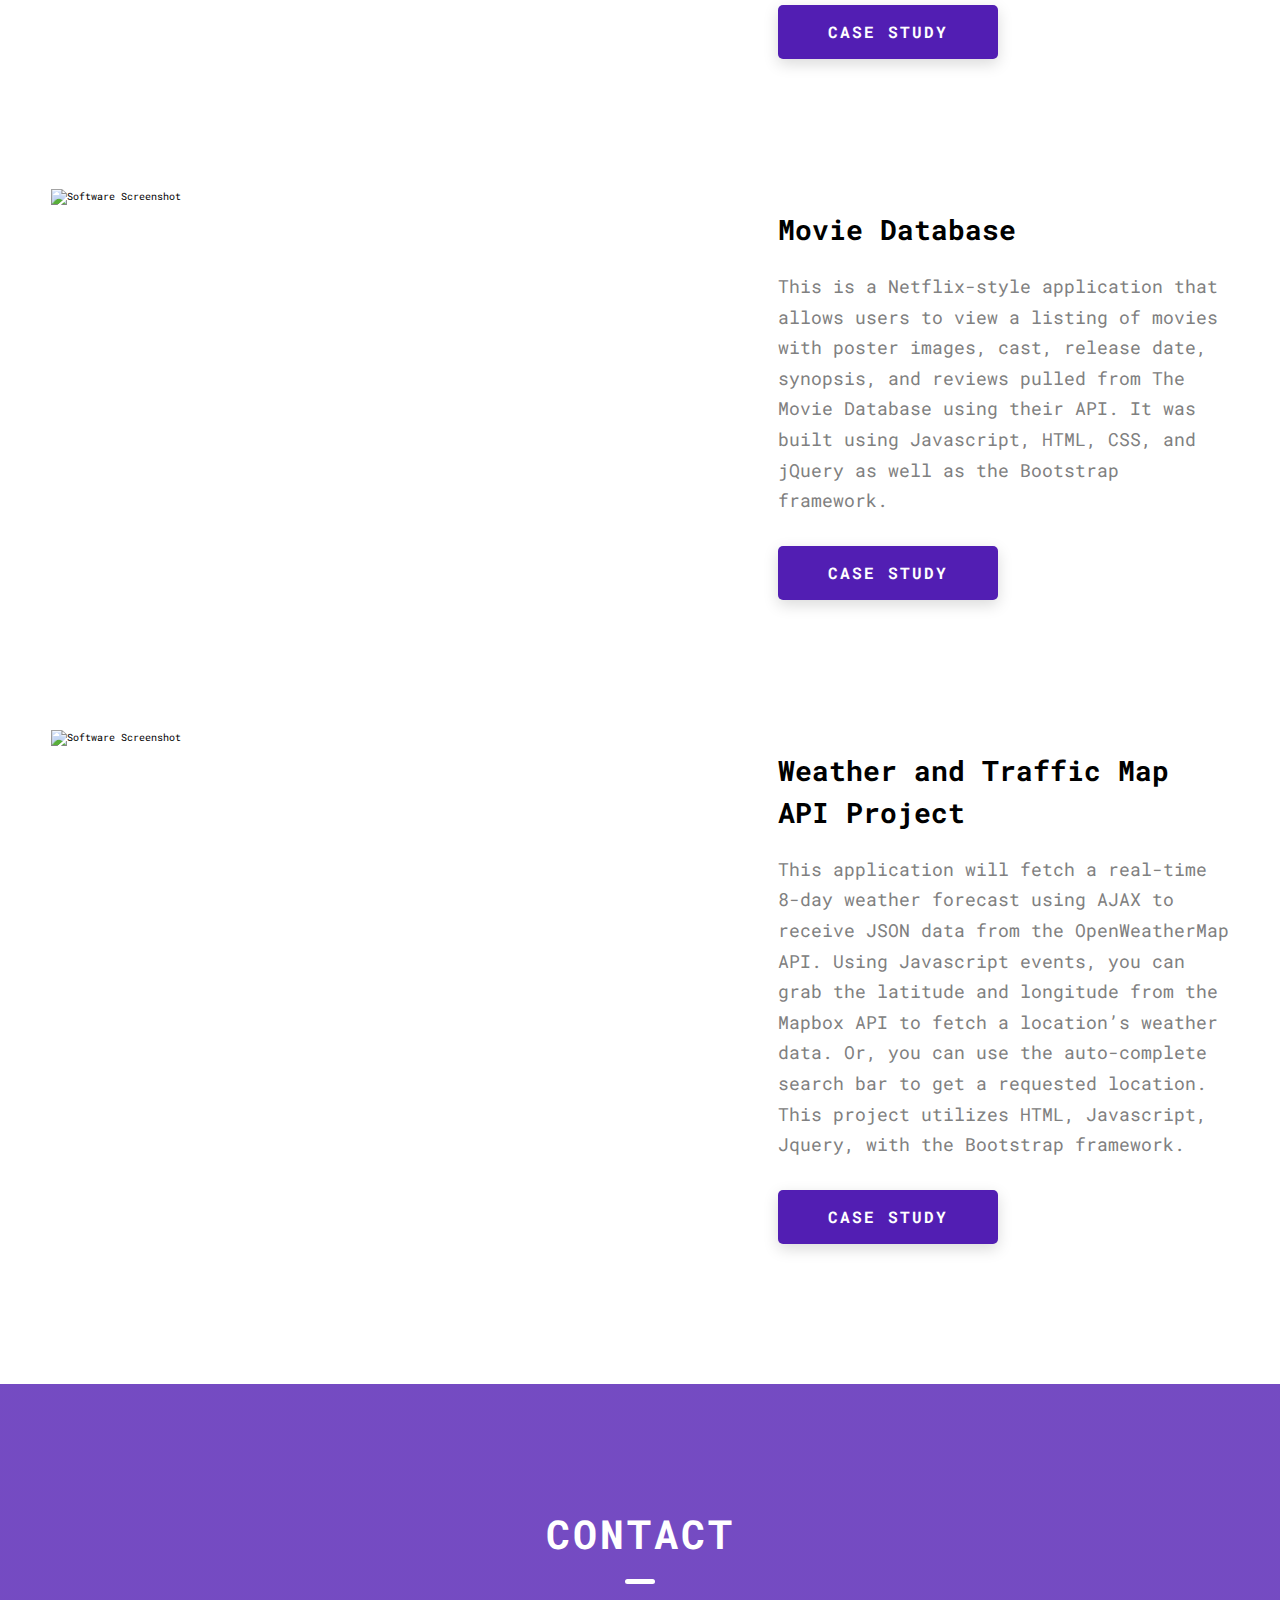
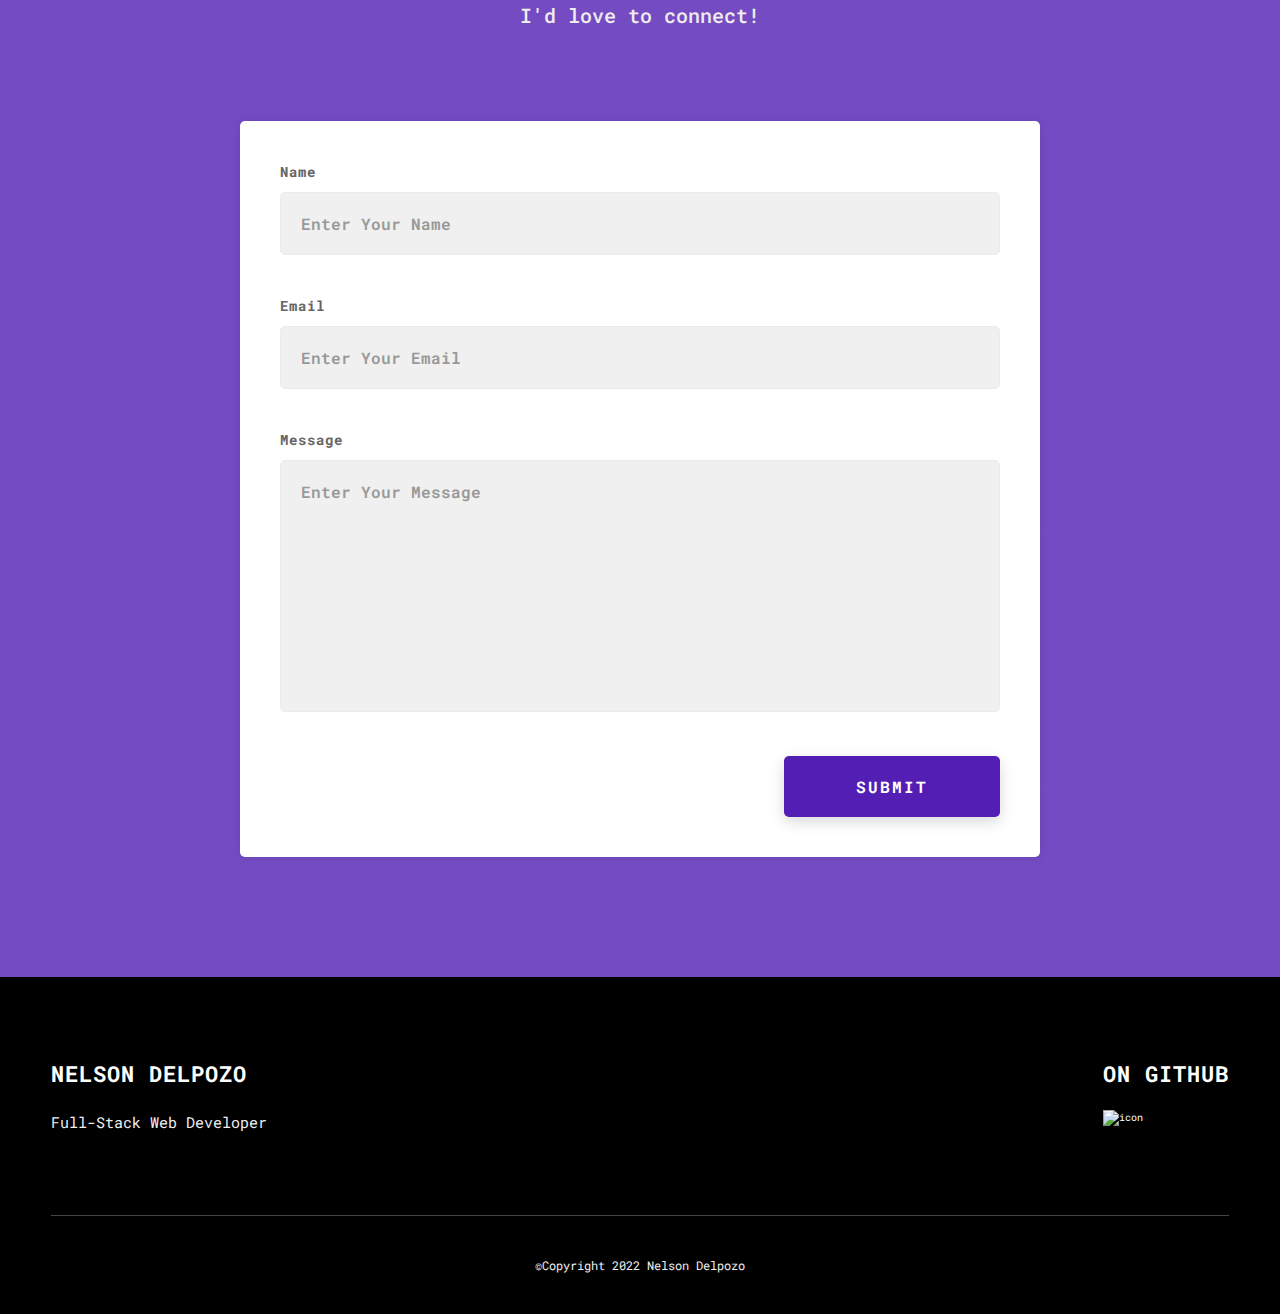
==== commit c9a51e22: "updates" ====
--- a/index.html
+++ b/index.html
@@ -76,7 +76,9 @@
         <h1 class="heading-primary">Hi! My name is Nelson Delpozo</h1>
         <div class="home-hero__info">
             <p class="text-primary">
-                I'm a full-stack software developer and Navy veteran specializing in creating simple, elegant designs that feature robust functionality and an amazing user experience. I'm proficient in HTML, CSS, JavaScript, Bootstrap, Java, MySQL, Spring Framework, and others, but most importantly, I love to learn new things, and I'm always looking to push my limits and expand my capabilities.
+                I'm a Full-Stack Software Developer and Navy Veteran with experience in Tech-Ed sales and training
+                design. I specialize in creating software and web applications with responsive designs, robust
+                functionality, and amazing user experiences.
             </p>
         </div>
         <div class="home-hero__cta">
@@ -89,29 +91,21 @@
         <h2 class="heading heading-sec heading-sec__mb-med">
             <span class="heading-sec__main">About Me</span>
             <span class="heading-sec__sub">
-            Here's where I'll tell you a little about myself!
+            It's nice to meet you
           </span>
         </h2>
         <div class="about__content">
             <div class="about__content-main">
-                <h3 class="about__content-title">Get to know me!</h3>
+                <h3 class="about__content-title">Background</h3>
                 <div class="about__content-details">
                     <p class="about__content-details-para">
-                        Hey! It's
-                        <strong>Nelson Delpozo</strong>
-                        and I'm a <strong> Full-Stack Web Developer </strong> located in
-                        San Antonio. I've done
-                        <strong> remote </strong>
-                        projects for clients, consulted for startups, and collaborated
-                        with talented people to create
-                        <strong>amazing web experiences </strong>
-                        for both business and consumer use.
-                    </p>
-                    <p class="about__content-details-para">
-                        I've been fascinated by computers my whole life. I grew up around cutting-edge electronics and
-                        computers in the 1980's, and I've been tinkering, programming, and learning ever since. I love
-                        simple, elegant designs, and I have an eye for color and layout. I especially love retro
-                        designs! If you'd like to chat, feel free to <strong>contact</strong> me here.
+                        I've been building, programming, and tinkering with computers my whole life. I grew up in the
+                        days of the IMB PC and my first program was a text-based adventure game where my middle-school's
+                        gym teacher was the final boss fight. During my time in the Navy, I learned strong
+                        troubleshooting and problem-solving skills, but on the weekends I'd build PCs for my friends
+                        with parts from CDW. Now I'm thrilled to be a full-stack Java developer. My skills allow me to
+                        create a free-standing application from the front-end user experience, to the back-end
+                        functionality, to the database and server technology, and back again.
                     </p>
                 </div>
                 <a href="#contact" class="btn btn--med btn--theme dynamicBgClr"
@@ -124,14 +118,36 @@
                     <div class="skills__skill">CSS</div>
                     <div class="skills__skill">JavaScript</div>
                     <div class="skills__skill">jQuery</div>
-                    <div class="skills__skill">Bootstrap5</div>
+                    <div class="skills__skill">Bootstrap</div>
                     <div class="skills__skill">React</div>
                     <div class="skills__skill">APIs</div>
-                    <div class="skills__skill">Java</div>
+                    <div class="skills__skill">Java SE</div>
+                    <div class="skills__skill">Java EE Servlets and JSP</div>
+                    <div class="skills__skill">MySQL</div>
+                    <div class="skills__skill">Apache Tomcat</div>
+                    <div class="skills__skill">VCS/Git</div>
+                    <div class="skills__skill">Paired Programming</div>
+                    <div class="skills__skill">Maven</div>
                     <div class="skills__skill">Spring Boot</div>
-                    <div class="skills__skill">MySQL</div>
-                    <div class="skills__skill">Apache</div>
-                    <div class="skills__skill">GIT/GitHub</div>
+                    <div class="skills__skill">ThymeLeaf</div>
+                </div>
+                <br>
+                <h3 class="about__content-title">Military Experience</h3>
+                <div class="about__content-details">
+                    <p class="about__content-details-para">
+                        <strong>US Navy</strong> - San Diego, CA <br>
+                        <br>
+                        Aviation Electronics Technician / 1996 - 2000<br>
+                        <br>
+                        -Managed team of 10-12 flight-deck troubleshooters to ensure 97% flight-readiness and proactive maintenance to reduce downtime and repair expenses<br>
+                        <br>
+                        -Trained 50+ new technicians in operations, risk management, compliance, and maintenance of
+                        complex aviation systems<br>
+                        <br>
+                        -Implemented troubleshooting strategies to maximize operational efficiency, cost- effectiveness,
+                        and compliance in efforts to reduce risk and inventory loss
+
+                    </p>
                 </div>
             </div>
         </div>
@@ -142,7 +158,7 @@
         <h2 class="heading heading-sec heading-sec__mb-bg">
             <span class="heading-sec__main">Projects</span>
             <span class="heading-sec__sub">
-            A small collection of projects I've worked on recently.
+            Just a few highlights of my recent work
           </span>
         </h2>
 
@@ -156,9 +172,13 @@
                             loading="lazy"/>
                 </div>
                 <div class="projects__row-content">
-                    <h3 class="projects__row-content-title">Capstone Project</h3>
+                    <h3 class="projects__row-content-title">Keg-Lister</h3>
                     <p class="projects__row-content-desc">
-                        This is where the Ad-lister project will go.
+                        This is an ad-lister application similar to Craigslist, but the ads are listings of various
+                        independent craft breweries in Texas. Visitors can view all the listings, create an account,
+                        login and logout, and add new listings. Logged-in users can also edit or delete their own posted
+                        ads. It’s built using Java, MySQL, JSP and JSTL, and also leverages CSS and Bootstrap for the
+                        front-end.
                     </p>
                     <a
                             href="./project-1.html"
@@ -176,10 +196,12 @@
                             loading="lazy"/>
                 </div>
                 <div class="projects__row-content">
-                    <h3 class="projects__row-content-title">Movie Database Project</h3>
+                    <h3 class="projects__row-content-title">Movie Database</h3>
                     <p class="projects__row-content-desc">
-                        This is an interactive application that uses an API to allow users to view current and
-                        coming-soon movies as well as search for nearby theaters and purchase tickets.
+                        This is a Netflix-style application that allows users to view a listing of movies with poster
+                        images, cast, release date, synopsis, and reviews pulled from The Movie Database using their
+                        API. It was built using Javascript, HTML, CSS, and jQuery as well as the Bootstrap framework.
+
                     </p>
                     <a
                             href="./project-2.html"
@@ -197,11 +219,13 @@
                             loading="lazy"/>
                 </div>
                 <div class="projects__row-content">
-                    <h3 class="projects__row-content-title">Weather and Traffic API Project</h3>
+                    <h3 class="projects__row-content-title">Weather and Traffic Map API Project</h3>
                     <p class="projects__row-content-desc">
-                        A handy, mobile-optimized application that allows users to check current weather conditions at
-                        their location as well as get a snapshot of the local traffic situation, as well as search for
-                        the weather and traffic ay any location they choose.
+                        This application will fetch a real-time 8-day weather forecast using AJAX to receive JSON data
+                        from the OpenWeatherMap API. Using Javascript events, you can grab the latitude and longitude
+                        from the Mapbox API to fetch a location’s weather data. Or, you can use the auto-complete search
+                        bar to get a requested location. This project utilizes HTML, Javascript, Jquery, with the
+                        Bootstrap framework.
                     </p>
                     <a
                             href="./project-3.html"
@@ -218,7 +242,7 @@
         <h2 class="heading heading-sec heading-sec__mb-med">
             <span class="heading-sec__main heading-sec__main--lt">Contact</span>
             <span class="heading-sec__sub heading-sec__sub--lt">
-            Drop me a line and let's chat about your needs. I'd love to help realize your vision and build something beautiful and functional for you!
+            I'd love to connect!
           </span>
         </h2>
         <div class="contact__form-container">
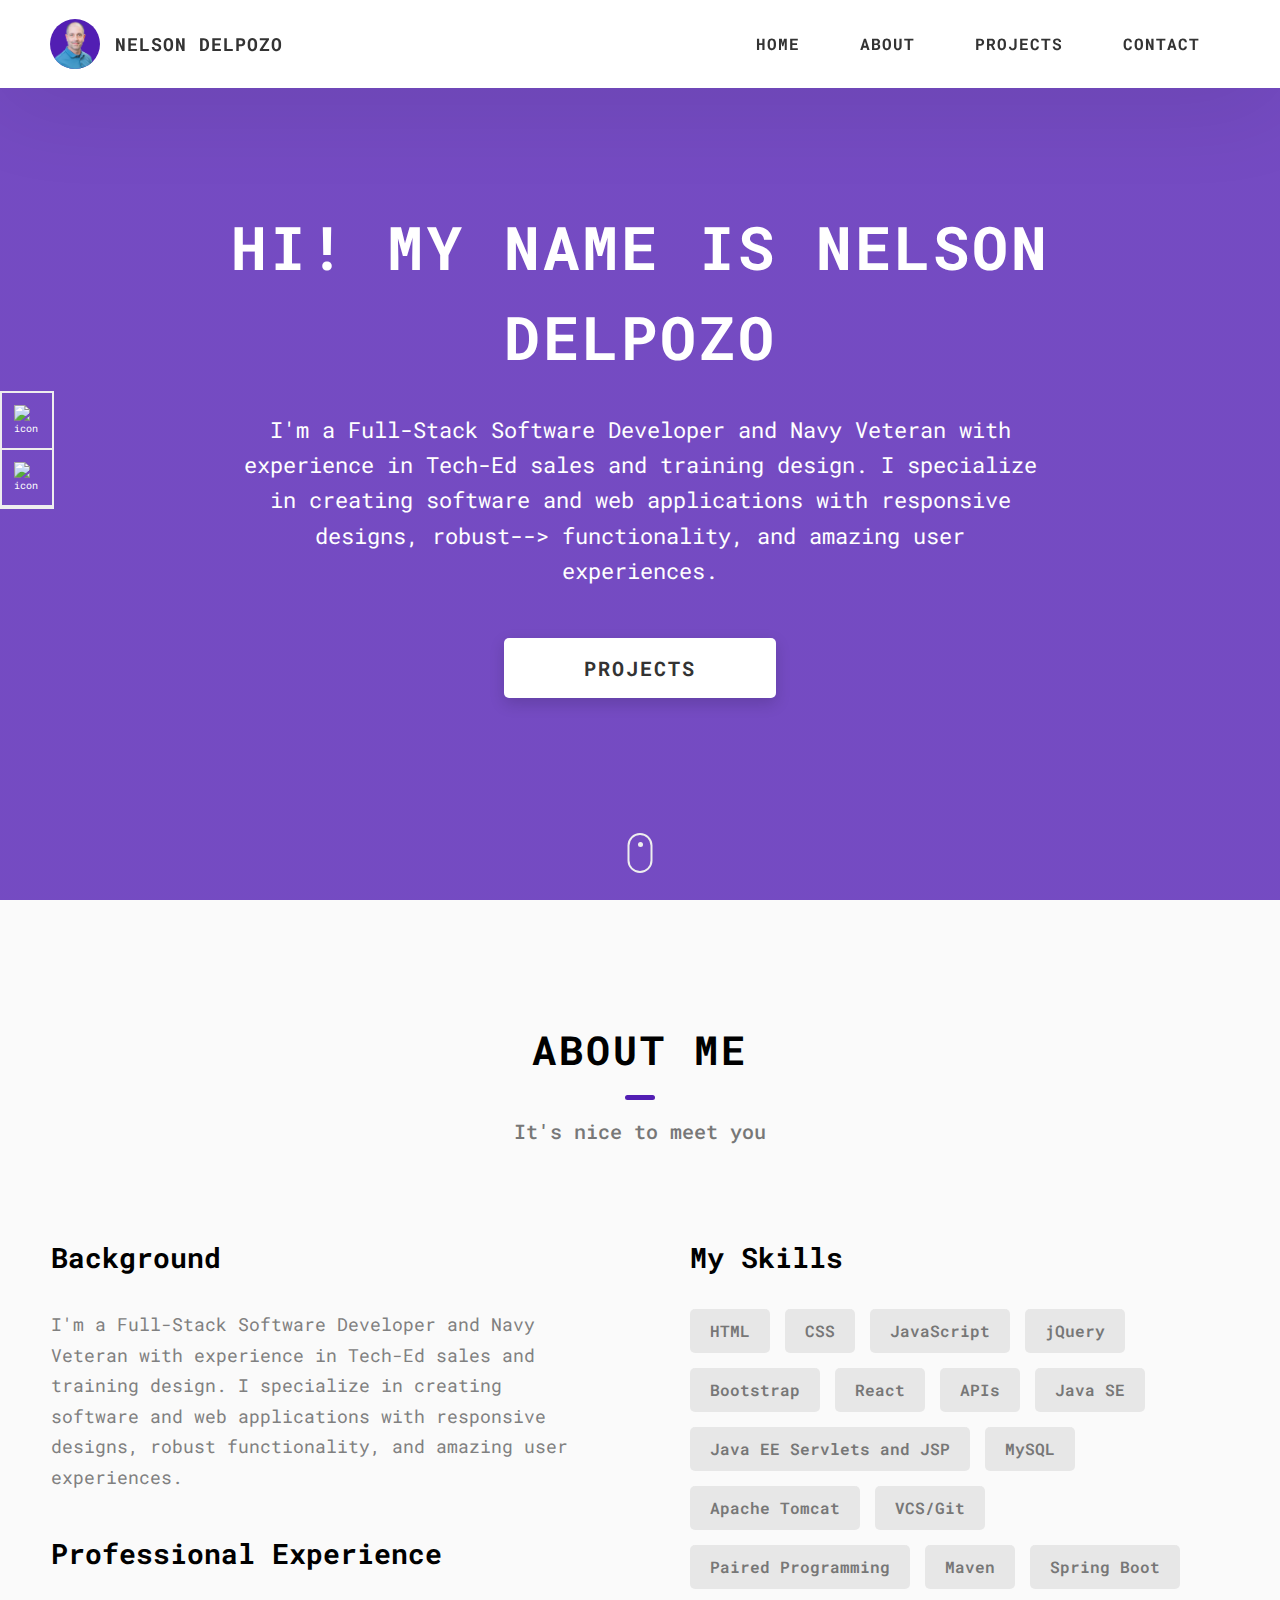
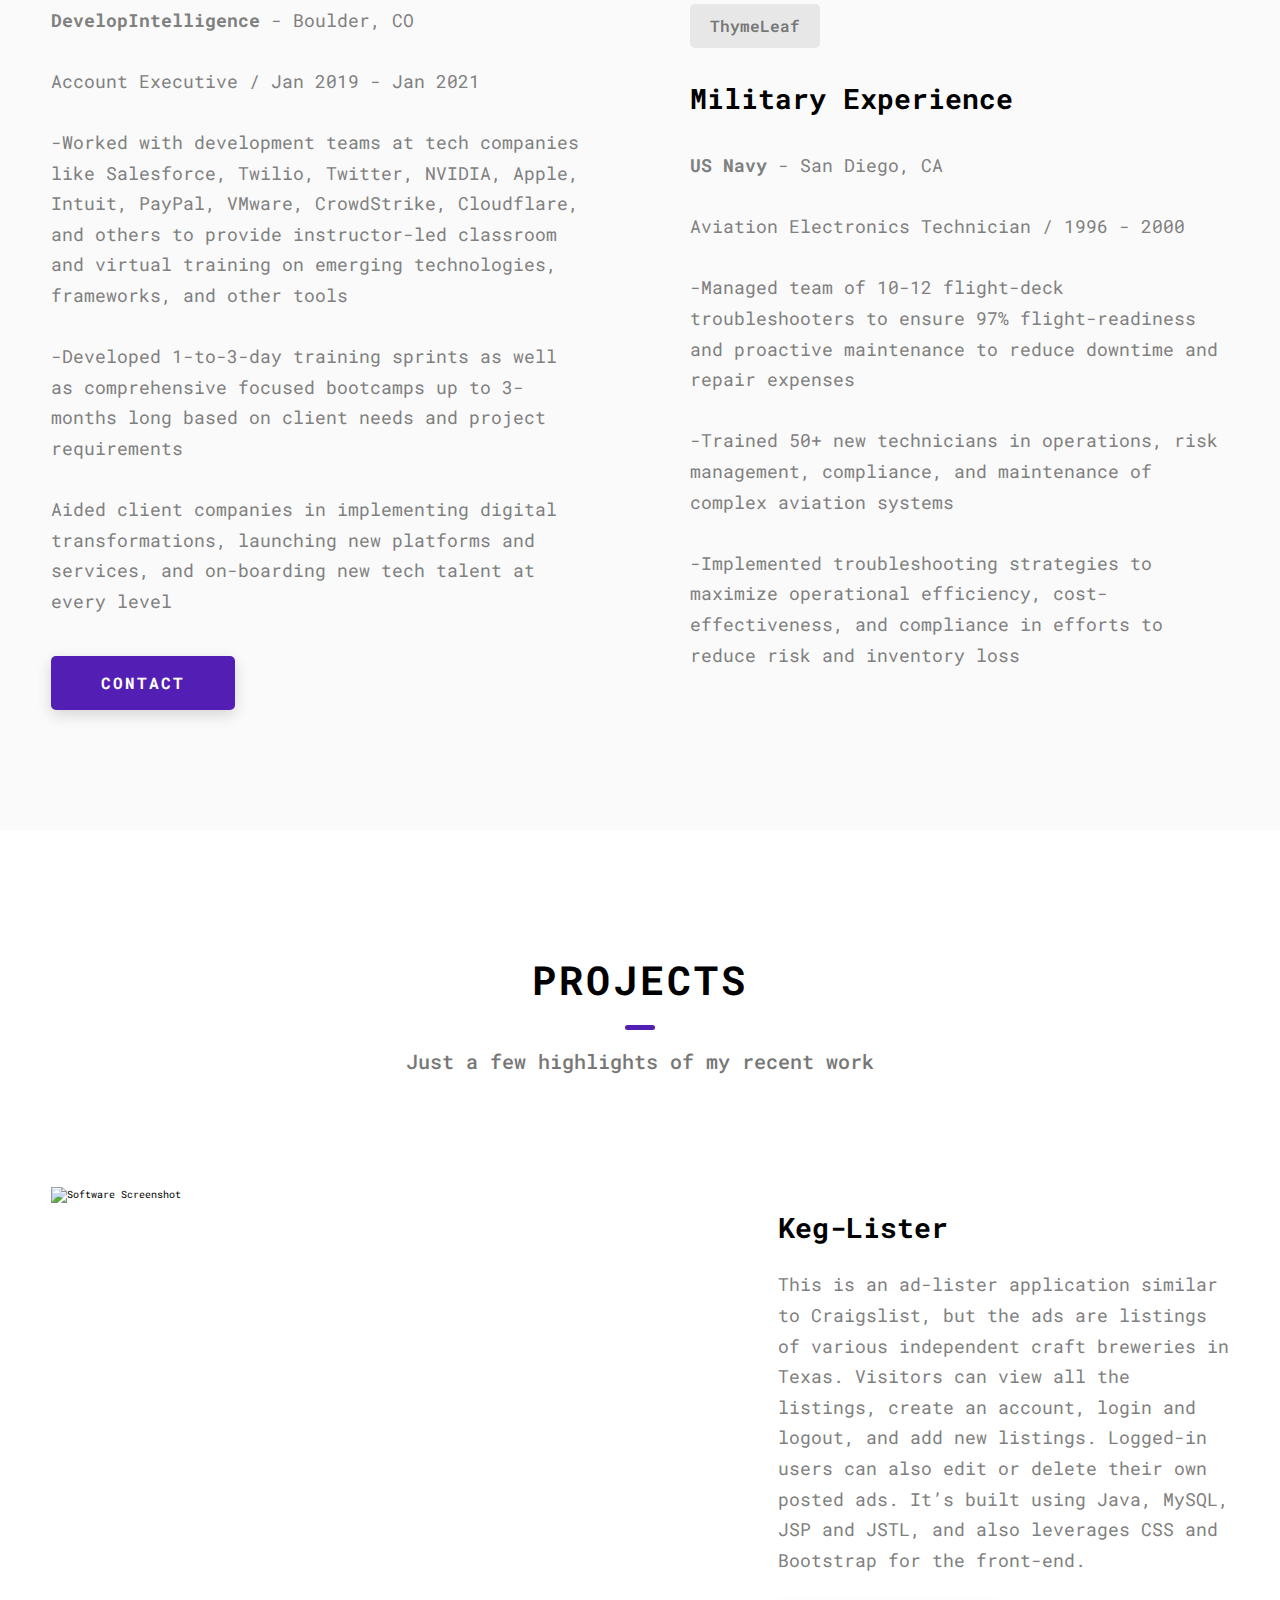
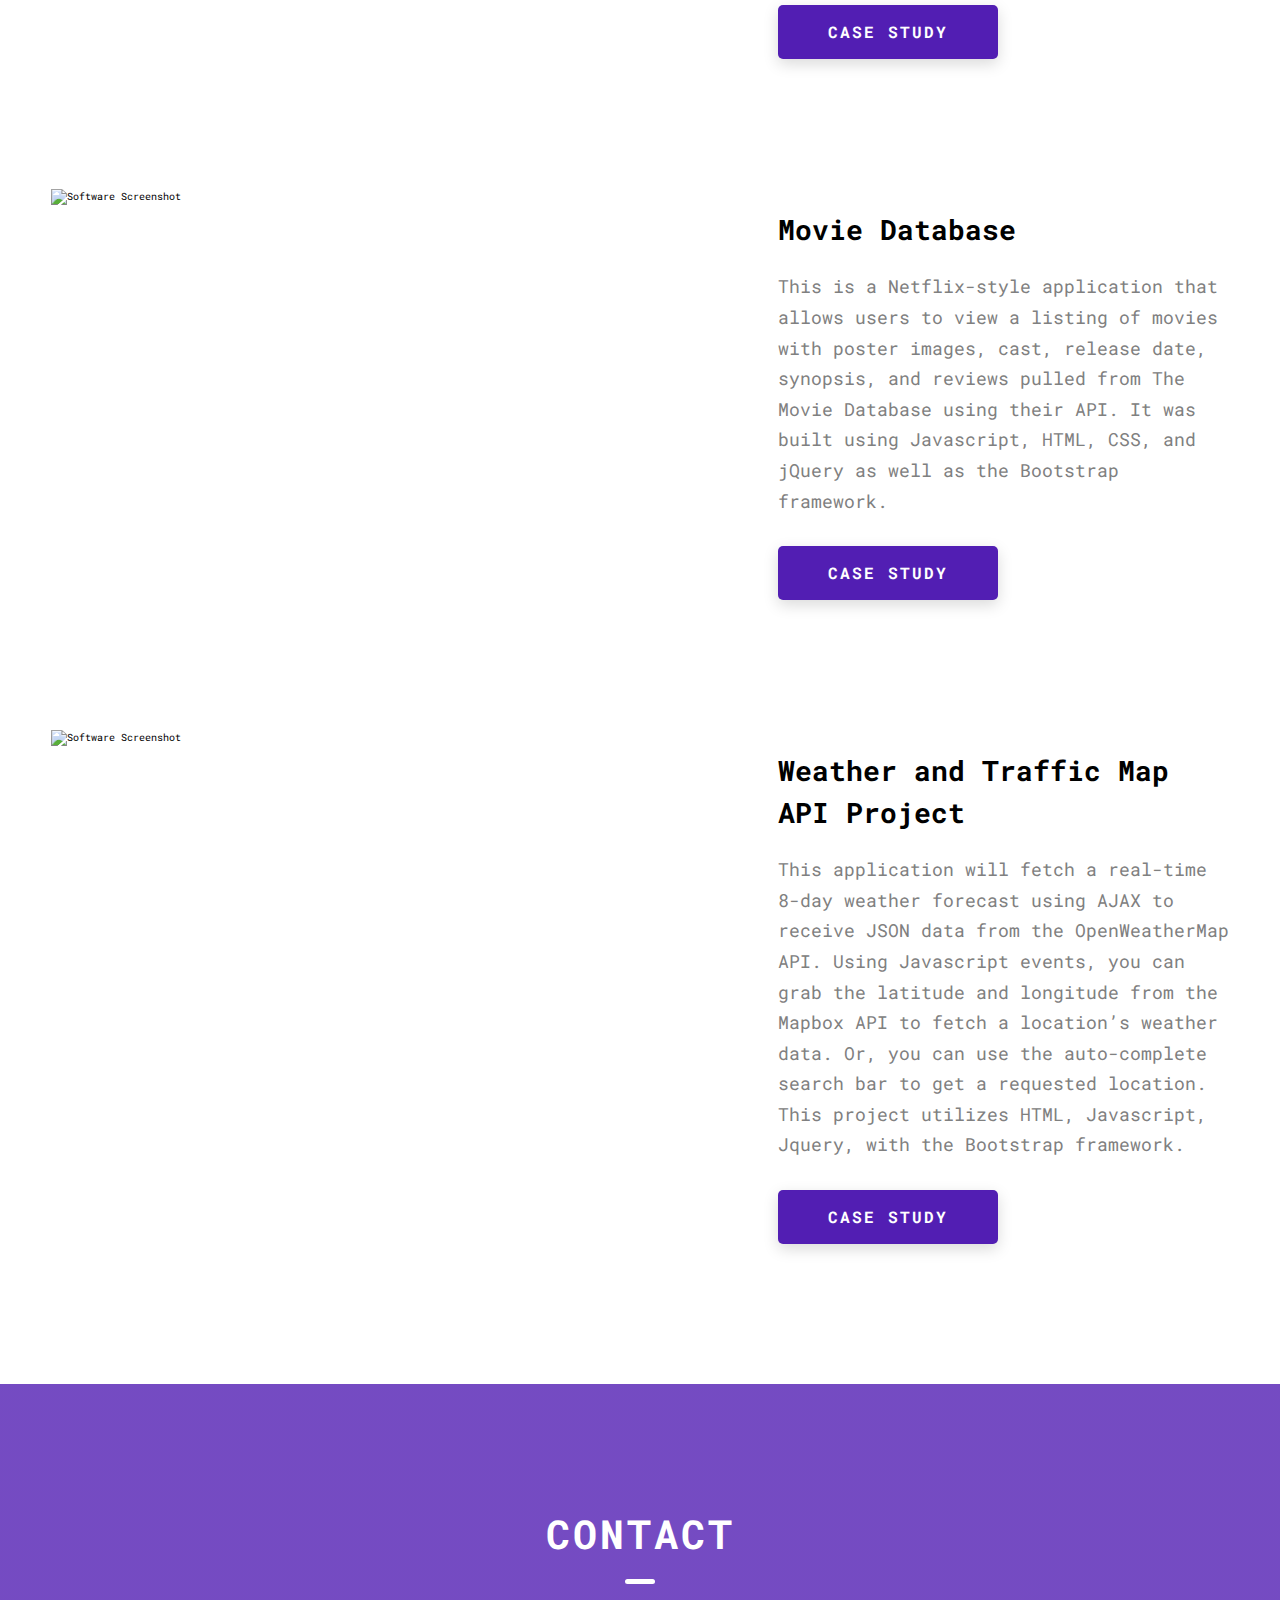
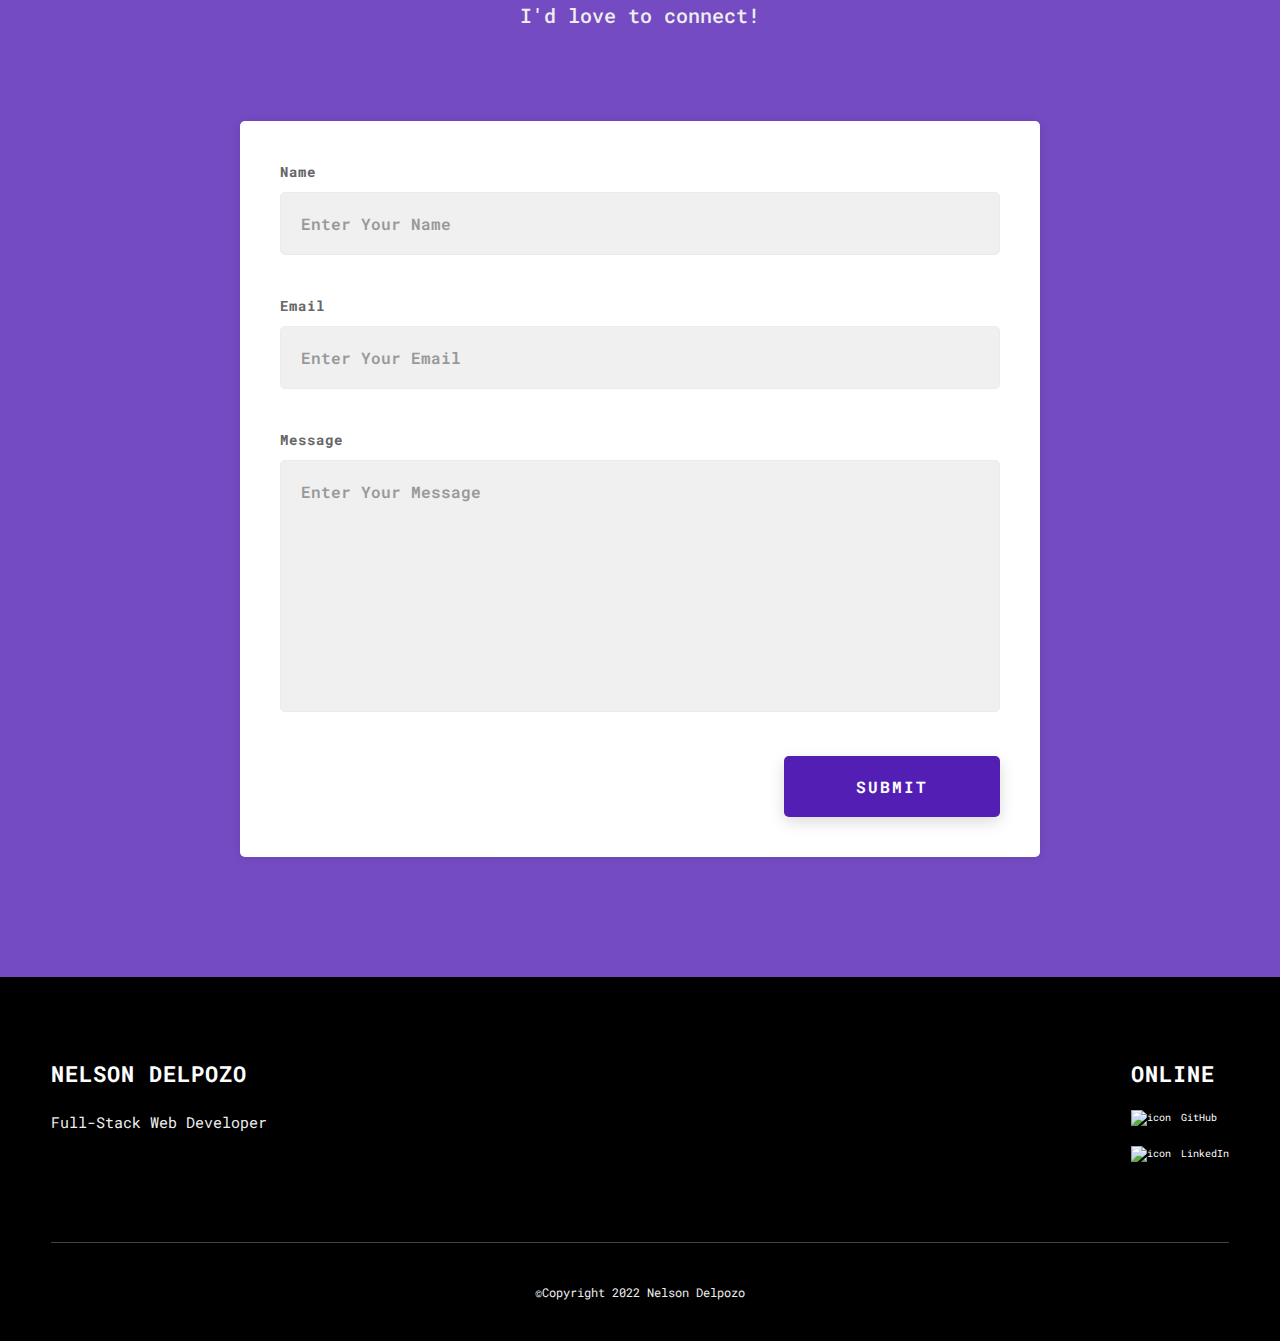
==== commit b12cce6a: "updates" ====
--- a/index.html
+++ b/index.html
@@ -71,249 +71,329 @@
         </div>
     </div>
 </header>
+<!--<section class="home-hero">-->
+<!--    <div class="home-hero__content">-->
+<!--        <h1 class="heading-primary">Hi! My name is Nelson Delpozo</h1>-->
+<!--        <div class="home-hero__info">-->
+<!--            <p class="text-primary">-->
+<!--                I'm a Full-Stack Software Developer and Navy Veteran with experience in Tech-Ed sales and training-->
+<!--                design. I specialize in creating software and web applications with responsive designs, robust-->
+<!--                functionality, and amazing user experiences.-->
+<!--            </p>-->
+<!--        </div>-->
+<!--        <div class="home-hero__cta">-->
+<!--            <a href="#projects" class="btn btn&#45;&#45;bg">Projects</a>-->
+<!--        </div>-->
+<!--        <div class="home-hero__socials">-->
+<!--            <div class="home-hero__social">-->
+<!--                <a href="https://www.linkedin.com/in/nelsondelpozo/" target="_blank" class="home-hero__social-icon-link">-->
+<!--                    <img-->
+<!--                            src="./assets/png/linkedin-ico.png"-->
+<!--                            alt="icon"-->
+<!--                            class="home-hero__social-icon"-->
+<!--                    />-->
+<!--                </a>-->
+<!--            </div>-->
+<!--            <div class="home-hero__social">-->
+<!--                <a href="https://github.com/Nelson-Delpozo" target="_blank" class="home-hero__social-icon-link">-->
+<!--                    <img-->
+<!--                            src="./assets/png/github-ico.png"-->
+<!--                            alt="icon"-->
+<!--                            class="home-hero__social-icon"-->
+<!--                    />-->
+<!--                </a>-->
+<!--            </div>-->
+<!--        </div>-->
+<!--    </div>-->
+<!--    <div class="home-hero__mouse-scroll-cont">-->
+<!--        <div class="mouse"></div>-->
+<!--    </div>-->
+<!--</section>-->
 <section class="home-hero">
     <div class="home-hero__content">
         <h1 class="heading-primary">Hi! My name is Nelson Delpozo</h1>
         <div class="home-hero__info">
             <p class="text-primary">
                 I'm a Full-Stack Software Developer and Navy Veteran with experience in Tech-Ed sales and training
-                design. I specialize in creating software and web applications with responsive designs, robust
+                design. I specialize in creating software and web applications with responsive designs, robust-->
                 functionality, and amazing user experiences.
-            </p>
-        </div>
-        <div class="home-hero__cta">
-            <a href="#projects" class="btn btn--bg">Projects</a>
-        </div>
-    </div>
-</section>
-<section id="about" class="about sec-pad">
-    <div class="main-container">
-        <h2 class="heading heading-sec heading-sec__mb-med">
-            <span class="heading-sec__main">About Me</span>
-            <span class="heading-sec__sub">
-            It's nice to meet you
-          </span>
-        </h2>
-        <div class="about__content">
-            <div class="about__content-main">
-                <h3 class="about__content-title">Background</h3>
-                <div class="about__content-details">
-                    <p class="about__content-details-para">
-                        I've been building, programming, and tinkering with computers my whole life. I grew up in the
-                        days of the IMB PC and my first program was a text-based adventure game where my middle-school's
-                        gym teacher was the final boss fight. During my time in the Navy, I learned strong
-                        troubleshooting and problem-solving skills, but on the weekends I'd build PCs for my friends
-                        with parts from CDW. Now I'm thrilled to be a full-stack Java developer. My skills allow me to
-                        create a free-standing application from the front-end user experience, to the back-end
-                        functionality, to the database and server technology, and back again.
-                    </p>
-                </div>
-                <a href="#contact" class="btn btn--med btn--theme dynamicBgClr"
-                >Contact</a>
-            </div>
-            <div class="about__content-skills">
-                <h3 class="about__content-title">My Skills</h3>
-                <div class="skills">
-                    <div class="skills__skill">HTML</div>
-                    <div class="skills__skill">CSS</div>
-                    <div class="skills__skill">JavaScript</div>
-                    <div class="skills__skill">jQuery</div>
-                    <div class="skills__skill">Bootstrap</div>
-                    <div class="skills__skill">React</div>
-                    <div class="skills__skill">APIs</div>
-                    <div class="skills__skill">Java SE</div>
-                    <div class="skills__skill">Java EE Servlets and JSP</div>
-                    <div class="skills__skill">MySQL</div>
-                    <div class="skills__skill">Apache Tomcat</div>
-                    <div class="skills__skill">VCS/Git</div>
-                    <div class="skills__skill">Paired Programming</div>
-                    <div class="skills__skill">Maven</div>
-                    <div class="skills__skill">Spring Boot</div>
-                    <div class="skills__skill">ThymeLeaf</div>
-                </div>
-                <br>
-                <h3 class="about__content-title">Military Experience</h3>
-                <div class="about__content-details">
-                    <p class="about__content-details-para">
-                        <strong>US Navy</strong> - San Diego, CA <br>
-                        <br>
-                        Aviation Electronics Technician / 1996 - 2000<br>
-                        <br>
-                        -Managed team of 10-12 flight-deck troubleshooters to ensure 97% flight-readiness and proactive maintenance to reduce downtime and repair expenses<br>
-                        <br>
-                        -Trained 50+ new technicians in operations, risk management, compliance, and maintenance of
-                        complex aviation systems<br>
-                        <br>
-                        -Implemented troubleshooting strategies to maximize operational efficiency, cost- effectiveness,
-                        and compliance in efforts to reduce risk and inventory loss
+                            </p>
+                        </div>
+                        <div class="home-hero__cta">
+                            <a href="./#projects" class="btn btn--bg">Projects</a>
+                        </div>
+                    </div>
+                    <div class="home-hero__socials">
+                        <div class="home-hero__social">
+                            <a href="https://www.linkedin.com/in/nelsondelpozo/" target="_blank" class="home-hero__social-icon-link">
+                                <img
+                                        src="./assets/png/linkedin-ico.png"
+                                        alt="icon"
+                                        class="home-hero__social-icon"
+                                />
+                            </a>
+                        </div>
+                        <div class="home-hero__social">
+                            <a href="https://github.com/Nelson-Delpozo" target="_blank" class="home-hero__social-icon-link">
+                                <img
+                                        src="./assets/png/github-ico.png"
+                                        alt="icon"
+                                        class="home-hero__social-icon"
+                                />
+                            </a>
+                        </div>
+                    </div>
+                    <div class="home-hero__mouse-scroll-cont">
+                        <div class="mouse"></div>
+                    </div>
+                </section>
+                <section id="about" class="about sec-pad">
+                    <div class="main-container">
+                        <h2 class="heading heading-sec heading-sec__mb-med">
+                            <span class="heading-sec__main">About Me</span>
+                            <span class="heading-sec__sub">
+                            It's nice to meet you
+                          </span>
+                        </h2>
+                        <div class="about__content">
+                            <div class="about__content-main">
+                                <h3 class="about__content-title">Background</h3>
+                                <div class="about__content-details">
+                                    <p class="about__content-details-para">
+                                        I'm a Full-Stack Software Developer and Navy Veteran with experience in Tech-Ed sales and
+                                        training design. I specialize in creating software and web applications with responsive designs,
+                                        robust functionality, and amazing user experiences.
+                                    </p>
+                                </div>
+                                <h3 class="about__content-title">Professional Experience</h3>
+                                <div class="about__content-details">
+                                    <p class="about__content-details-para">
+                                        <strong>DevelopIntelligence</strong> - Boulder, CO<br>
+                                        <br>
+                                        Account Executive / Jan 2019 - Jan 2021<br>
+                                        <br>
+                                        -Worked with development teams at tech companies like Salesforce, Twilio, Twitter, NVIDIA, Apple, Intuit, PayPal, VMware, CrowdStrike, Cloudflare, and others to provide instructor-led classroom and virtual training on emerging technologies, frameworks, and other tools<br>
+                                        <br>
+                                        -Developed 1-to-3-day training sprints as well as comprehensive focused bootcamps up to 3-months long based on client needs and project requirements<br>
+                                        <br>
+                                        Aided client companies in implementing digital transformations, launching new platforms and services, and on-boarding new tech talent at every level
+                                    </p>
+                                </div>
+                                <a href="#contact" class="btn btn--med btn--theme dynamicBgClr"
+                                >Contact</a>
+                            </div>
+                            <div class="about__content-skills">
+                                <h3 class="about__content-title">My Skills</h3>
+                                <div class="skills">
+                                    <div class="skills__skill">HTML</div>
+                                    <div class="skills__skill">CSS</div>
+                                    <div class="skills__skill">JavaScript</div>
+                                    <div class="skills__skill">jQuery</div>
+                                    <div class="skills__skill">Bootstrap</div>
+                                    <div class="skills__skill">React</div>
+                                    <div class="skills__skill">APIs</div>
+                                    <div class="skills__skill">Java SE</div>
+                                    <div class="skills__skill">Java EE Servlets and JSP</div>
+                                    <div class="skills__skill">MySQL</div>
+                                    <div class="skills__skill">Apache Tomcat</div>
+                                    <div class="skills__skill">VCS/Git</div>
+                                    <div class="skills__skill">Paired Programming</div>
+                                    <div class="skills__skill">Maven</div>
+                                    <div class="skills__skill">Spring Boot</div>
+                                    <div class="skills__skill">ThymeLeaf</div>
+                                </div>
+                                <br>
+                                <h3 class="about__content-title">Military Experience</h3>
+                                <div class="about__content-details">
+                                    <p class="about__content-details-para">
+                                        <strong>US Navy</strong> - San Diego, CA <br>
+                                        <br>
+                                        Aviation Electronics Technician / 1996 - 2000<br>
+                                        <br>
+                                        -Managed team of 10-12 flight-deck troubleshooters to ensure 97% flight-readiness and proactive
+                                        maintenance to reduce downtime and repair expenses<br>
+                                        <br>
+                                        -Trained 50+ new technicians in operations, risk management, compliance, and maintenance of
+                                        complex aviation systems<br>
+                                        <br>
+                                        -Implemented troubleshooting strategies to maximize operational efficiency, cost- effectiveness,
+                                        and compliance in efforts to reduce risk and inventory loss
 
-                    </p>
-                </div>
-            </div>
-        </div>
-    </div>
-</section>
-<section id="projects" class="projects sec-pad">
-    <div class="main-container">
-        <h2 class="heading heading-sec heading-sec__mb-bg">
-            <span class="heading-sec__main">Projects</span>
-            <span class="heading-sec__sub">
-            Just a few highlights of my recent work
-          </span>
-        </h2>
+                                    </p>
+                                </div>
+                            </div>
+                        </div>
+                    </div>
+                </section>
+                <section id="projects" class="projects sec-pad">
+                    <div class="main-container">
+                        <h2 class="heading heading-sec heading-sec__mb-bg">
+                            <span class="heading-sec__main">Projects</span>
+                            <span class="heading-sec__sub">
+                            Just a few highlights of my recent work
+                          </span>
+                        </h2>
 
-        <div class="projects__content">
-            <div class="projects__row">
-                <div class="projects__row-img-cont">
-                    <img
-                            src="./assets/jpeg/project-mockup-example.jpeg"
-                            alt="Software Screenshot"
-                            class="projects__row-img"
-                            loading="lazy"/>
-                </div>
-                <div class="projects__row-content">
-                    <h3 class="projects__row-content-title">Keg-Lister</h3>
-                    <p class="projects__row-content-desc">
-                        This is an ad-lister application similar to Craigslist, but the ads are listings of various
-                        independent craft breweries in Texas. Visitors can view all the listings, create an account,
-                        login and logout, and add new listings. Logged-in users can also edit or delete their own posted
-                        ads. It’s built using Java, MySQL, JSP and JSTL, and also leverages CSS and Bootstrap for the
-                        front-end.
-                    </p>
-                    <a
-                            href="./project-1.html"
-                            class="btn btn--med btn--theme dynamicBgClr"
-                            target="_blank"
-                    >Case Study</a>
-                </div>
-            </div>
-            <div class="projects__row">
-                <div class="projects__row-img-cont">
-                    <img
-                            src="./assets/jpeg/project-mockup-example.jpeg"
-                            alt="Software Screenshot"
-                            class="projects__row-img"
-                            loading="lazy"/>
-                </div>
-                <div class="projects__row-content">
-                    <h3 class="projects__row-content-title">Movie Database</h3>
-                    <p class="projects__row-content-desc">
-                        This is a Netflix-style application that allows users to view a listing of movies with poster
-                        images, cast, release date, synopsis, and reviews pulled from The Movie Database using their
-                        API. It was built using Javascript, HTML, CSS, and jQuery as well as the Bootstrap framework.
+                        <div class="projects__content">
+                            <div class="projects__row">
+                                <div class="projects__row-img-cont">
+                                    <img
+                                            src="./assets/jpeg/project-mockup-example.jpeg"
+                                            alt="Software Screenshot"
+                                            class="projects__row-img"
+                                            loading="lazy"/>
+                                </div>
+                                <div class="projects__row-content">
+                                    <h3 class="projects__row-content-title">Keg-Lister</h3>
+                                    <p class="projects__row-content-desc">
+                                        This is an ad-lister application similar to Craigslist, but the ads are listings of various
+                                        independent craft breweries in Texas. Visitors can view all the listings, create an account,
+                                        login and logout, and add new listings. Logged-in users can also edit or delete their own posted
+                                        ads. It’s built using Java, MySQL, JSP and JSTL, and also leverages CSS and Bootstrap for the
+                                        front-end.
+                                    </p>
+                                    <a
+                                            href="./project-1.html"
+                                            class="btn btn--med btn--theme dynamicBgClr"
+                                            target="_blank"
+                                    >Case Study</a>
+                                </div>
+                            </div>
+                            <div class="projects__row">
+                                <div class="projects__row-img-cont">
+                                    <img
+                                            src="./assets/jpeg/project-mockup-example.jpeg"
+                                            alt="Software Screenshot"
+                                            class="projects__row-img"
+                                            loading="lazy"/>
+                                </div>
+                                <div class="projects__row-content">
+                                    <h3 class="projects__row-content-title">Movie Database</h3>
+                                    <p class="projects__row-content-desc">
+                                        This is a Netflix-style application that allows users to view a listing of movies with poster
+                                        images, cast, release date, synopsis, and reviews pulled from The Movie Database using their
+                                        API. It was built using Javascript, HTML, CSS, and jQuery as well as the Bootstrap framework.
 
-                    </p>
-                    <a
-                            href="./project-2.html"
-                            class="btn btn--med btn--theme dynamicBgClr"
-                            target="_blank"
-                    >Case Study</a>
-                </div>
-            </div>
-            <div class="projects__row">
-                <div class="projects__row-img-cont">
-                    <img
-                            src="./assets/jpeg/project-mockup-example.jpeg"
-                            alt="Software Screenshot"
-                            class="projects__row-img"
-                            loading="lazy"/>
-                </div>
-                <div class="projects__row-content">
-                    <h3 class="projects__row-content-title">Weather and Traffic Map API Project</h3>
-                    <p class="projects__row-content-desc">
-                        This application will fetch a real-time 8-day weather forecast using AJAX to receive JSON data
-                        from the OpenWeatherMap API. Using Javascript events, you can grab the latitude and longitude
-                        from the Mapbox API to fetch a location’s weather data. Or, you can use the auto-complete search
-                        bar to get a requested location. This project utilizes HTML, Javascript, Jquery, with the
-                        Bootstrap framework.
-                    </p>
-                    <a
-                            href="./project-3.html"
-                            class="btn btn--med btn--theme dynamicBgClr"
-                            target="_blank"
-                    >Case Study</a>
-                </div>
-            </div>
-        </div>
-    </div>
-</section>
-<section id="contact" class="contact sec-pad dynamicBg">
-    <div class="main-container">
-        <h2 class="heading heading-sec heading-sec__mb-med">
-            <span class="heading-sec__main heading-sec__main--lt">Contact</span>
-            <span class="heading-sec__sub heading-sec__sub--lt">
-            I'd love to connect!
-          </span>
-        </h2>
-        <div class="contact__form-container">
-            <form action="https://submit-form.com/ZF6IuxXC" class="contact__form" target="_blank">
-                <div class="contact__form-field">
-                    <label class="contact__form-label" for="name">Name</label>
-                    <input
-                            required
-                            placeholder="Enter Your Name"
-                            type="text"
-                            class="contact__form-input"
-                            name="name"
-                            id="name"/>
-                </div>
-                <div class="contact__form-field">
-                    <label class="contact__form-label" for="email">Email</label>
-                    <input
-                            required
-                            placeholder="Enter Your Email"
-                            type="text"
-                            class="contact__form-input"
-                            name="email"
-                            id="email"/>
-                </div>
-                <div class="contact__form-field">
-                    <label class="contact__form-label" for="message">Message</label>
-                    <textarea
-                            required
-                            cols="30"
-                            rows="10"
-                            class="contact__form-input"
-                            placeholder="Enter Your Message"
-                            name="message"
-                            id="message"
-                    ></textarea>
-                </div>
-                <button type="submit" class="btn btn--theme contact__btn">
-                    Submit
-                </button>
-            </form>
-        </div>
-    </div>
-</section>
-<footer class="main-footer">
-    <div class="main-container">
-        <div class="main-footer__upper">
-            <div class="main-footer__row main-footer__row-1">
-                <h2 class="heading heading-sm main-footer__heading-sm">
-                    <span>On GitHub</span>
-                </h2>
-                <div class="main-footer__social-cont">
-                    <a target="_blank" rel="noreferrer" href="https://github.com/Nelson-Delpozo">
-                        <img
-                                class="main-footer__icon"
-                                src="./assets/png/github-ico.png"
-                                alt="icon"/>
-                    </a>
-                </div>
-            </div>
-            <div class="main-footer__row main-footer__row-2">
-                <h4 class="heading heading-sm text-lt">Nelson Delpozo</h4>
-                <p class="main-footer__short-desc">
-                    Full-Stack Web Developer
-                </p>
-            </div>
-        </div>
-        <div class="main-footer__lower">
-            &copy;Copyright 2022 Nelson Delpozo
-        </div>
-    </div>
-</footer>
-<script src="./index.js"></script>
-</body>
-</html>
+                                    </p>
+                                    <a
+                                            href="./project-2.html"
+                                            class="btn btn--med btn--theme dynamicBgClr"
+                                            target="_blank"
+                                    >Case Study</a>
+                                </div>
+                            </div>
+                            <div class="projects__row">
+                                <div class="projects__row-img-cont">
+                                    <img
+                                            src="./assets/jpeg/project-mockup-example.jpeg"
+                                            alt="Software Screenshot"
+                                            class="projects__row-img"
+                                            loading="lazy"/>
+                                </div>
+                                <div class="projects__row-content">
+                                    <h3 class="projects__row-content-title">Weather and Traffic Map API Project</h3>
+                                    <p class="projects__row-content-desc">
+                                        This application will fetch a real-time 8-day weather forecast using AJAX to receive JSON data
+                                        from the OpenWeatherMap API. Using Javascript events, you can grab the latitude and longitude
+                                        from the Mapbox API to fetch a location’s weather data. Or, you can use the auto-complete search
+                                        bar to get a requested location. This project utilizes HTML, Javascript, Jquery, with the
+                                        Bootstrap framework.
+                                    </p>
+                                    <a
+                                            href="./project-3.html"
+                                            class="btn btn--med btn--theme dynamicBgClr"
+                                            target="_blank"
+                                    >Case Study</a>
+                                </div>
+                            </div>
+                        </div>
+                    </div>
+                </section>
+                <section id="contact" class="contact sec-pad dynamicBg">
+                    <div class="main-container">
+                        <h2 class="heading heading-sec heading-sec__mb-med">
+                            <span class="heading-sec__main heading-sec__main--lt">Contact</span>
+                            <span class="heading-sec__sub heading-sec__sub--lt">
+                            I'd love to connect!
+                          </span>
+                        </h2>
+                        <div class="contact__form-container">
+                            <form action="https://submit-form.com/ZF6IuxXC" class="contact__form" target="_blank">
+                                <div class="contact__form-field">
+                                    <label class="contact__form-label" for="name">Name</label>
+                                    <input
+                                            required
+                                            placeholder="Enter Your Name"
+                                            type="text"
+                                            class="contact__form-input"
+                                            name="name"
+                                            id="name"/>
+                                </div>
+                                <div class="contact__form-field">
+                                    <label class="contact__form-label" for="email">Email</label>
+                                    <input
+                                            required
+                                            placeholder="Enter Your Email"
+                                            type="text"
+                                            class="contact__form-input"
+                                            name="email"
+                                            id="email"/>
+                                </div>
+                                <div class="contact__form-field">
+                                    <label class="contact__form-label" for="message">Message</label>
+                                    <textarea
+                                            required
+                                            cols="30"
+                                            rows="10"
+                                            class="contact__form-input"
+                                            placeholder="Enter Your Message"
+                                            name="message"
+                                            id="message"
+                                    ></textarea>
+                                </div>
+                                <button type="submit" class="btn btn--theme contact__btn">
+                                    Submit
+                                </button>
+                            </form>
+                        </div>
+                    </div>
+                </section>
+                <footer class="main-footer">
+                    <div class="main-container">
+                        <div class="main-footer__upper">
+                            <div class="main-footer__row main-footer__row-1">
+                                <h2 class="heading heading-sm main-footer__heading-sm">
+                                    <span>Online</span>
+                                </h2>
+                                <div class="main-footer__social-cont">
+                                    <a target="_blank" rel="noreferrer" href="https://github.com/Nelson-Delpozo">
+                                        <img
+                                                class="main-footer__icon"
+                                                src="./assets/png/github-ico.png"
+                                                alt="icon"/>GitHub
+                                    </a>
+                                </div>
+                                <div class="main-footer__social-cont">
+                                    <a target="_blank" rel="noreferrer" href="https://www.linkedin.com/in/nelsondelpozo/">
+                                        <img
+                                                class="main-footer__icon"
+                                                src="./assets/png/linkedin-ico.png"
+                                                alt="icon"/>LinkedIn
+                                    </a>
+                                </div>
+                            </div>
+                            <div class="main-footer__row main-footer__row-2">
+                                <h4 class="heading heading-sm text-lt">Nelson Delpozo</h4>
+                                <p class="main-footer__short-desc">
+                                    Full-Stack Web Developer
+                                </p>
+                            </div>
+                        </div>
+                        <div class="main-footer__lower">
+                            &copy;Copyright 2022 Nelson Delpozo
+                        </div>
+                    </div>
+                </footer>
+                <script src="./index.js"></script>
+                </body>
+                </html>
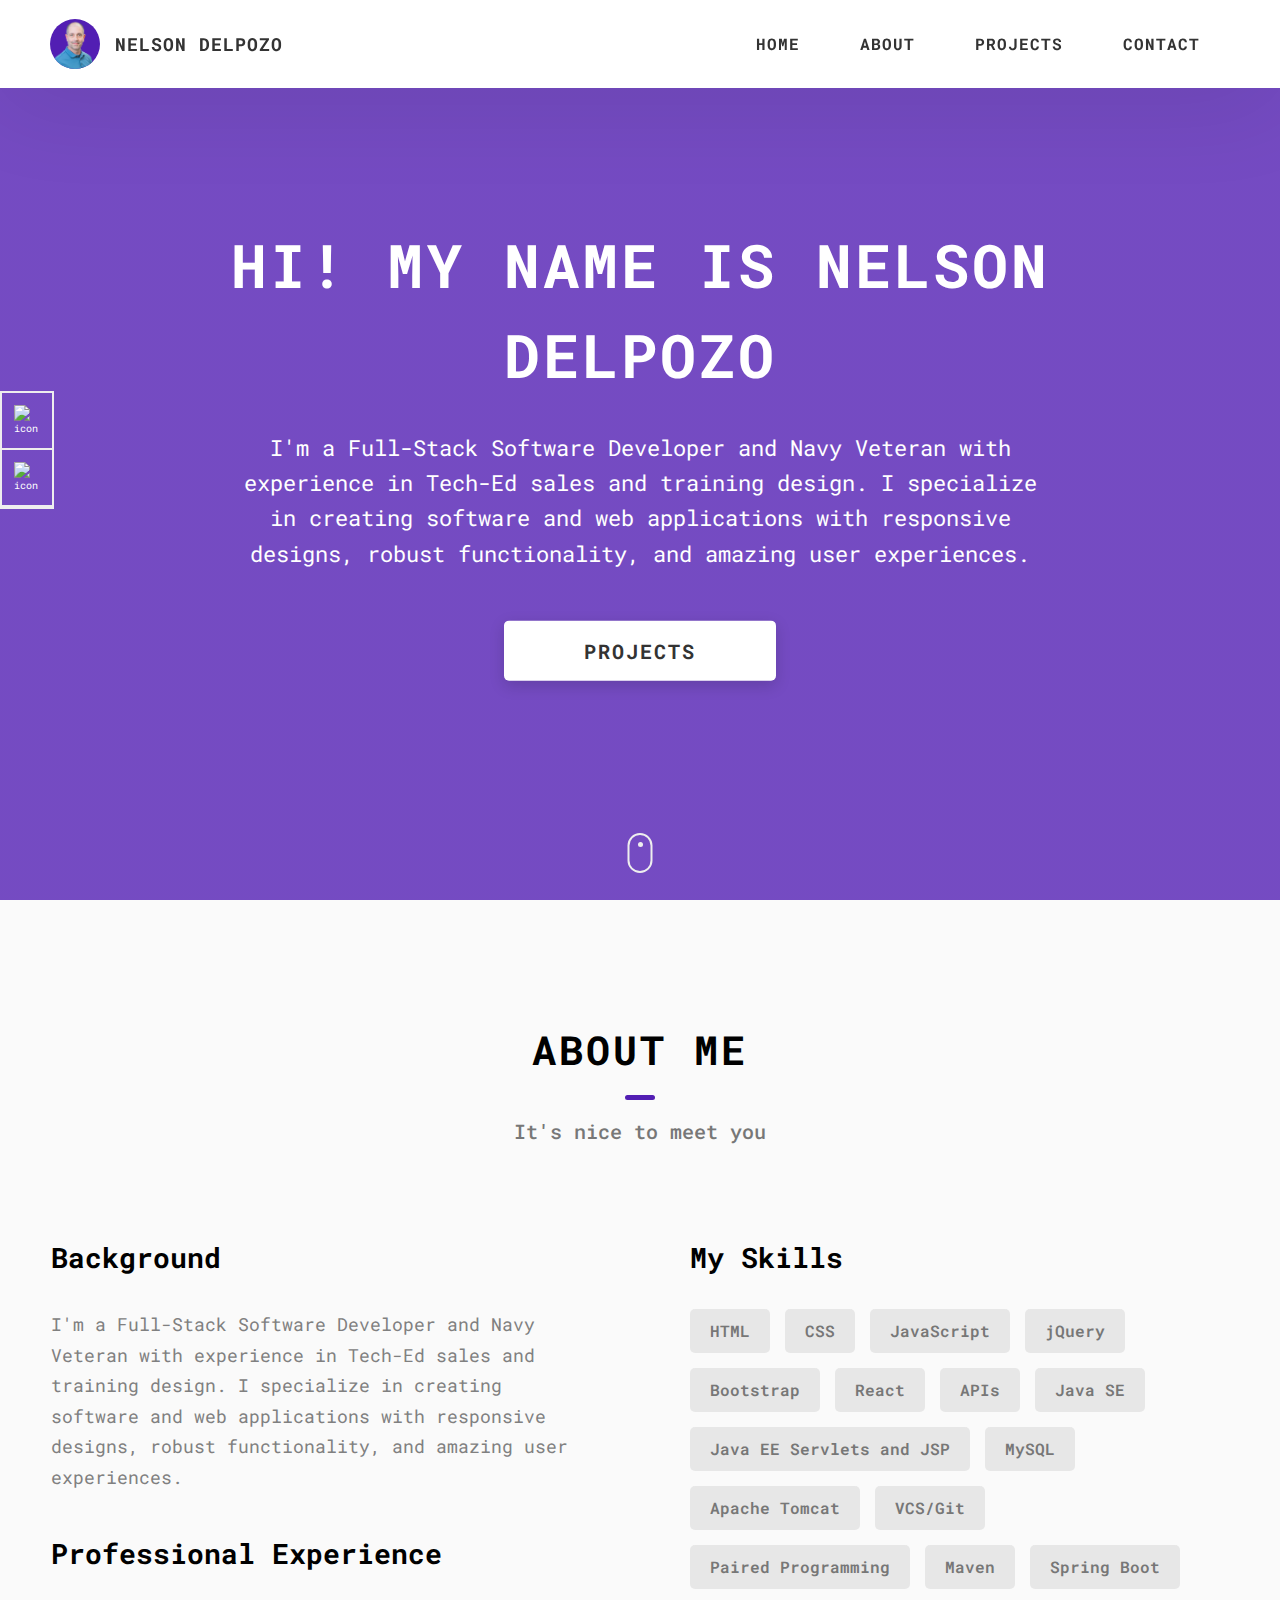
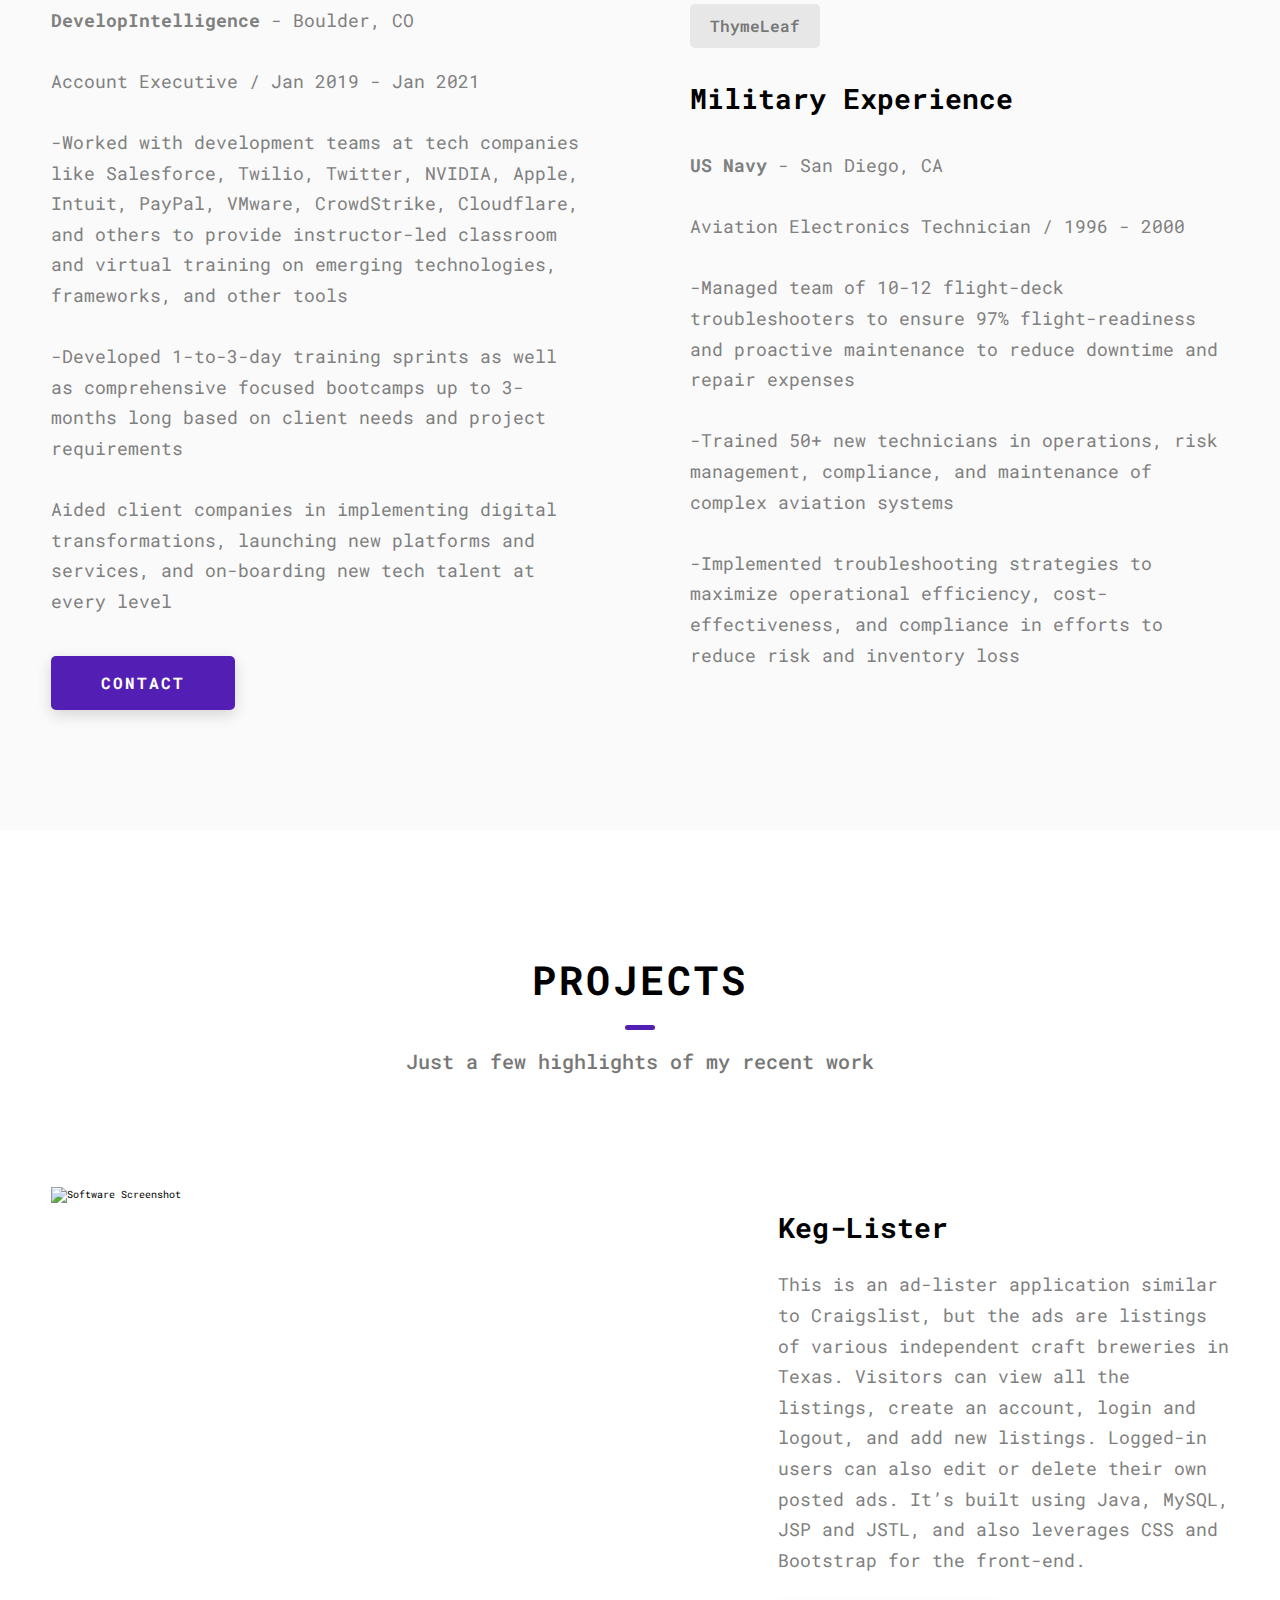
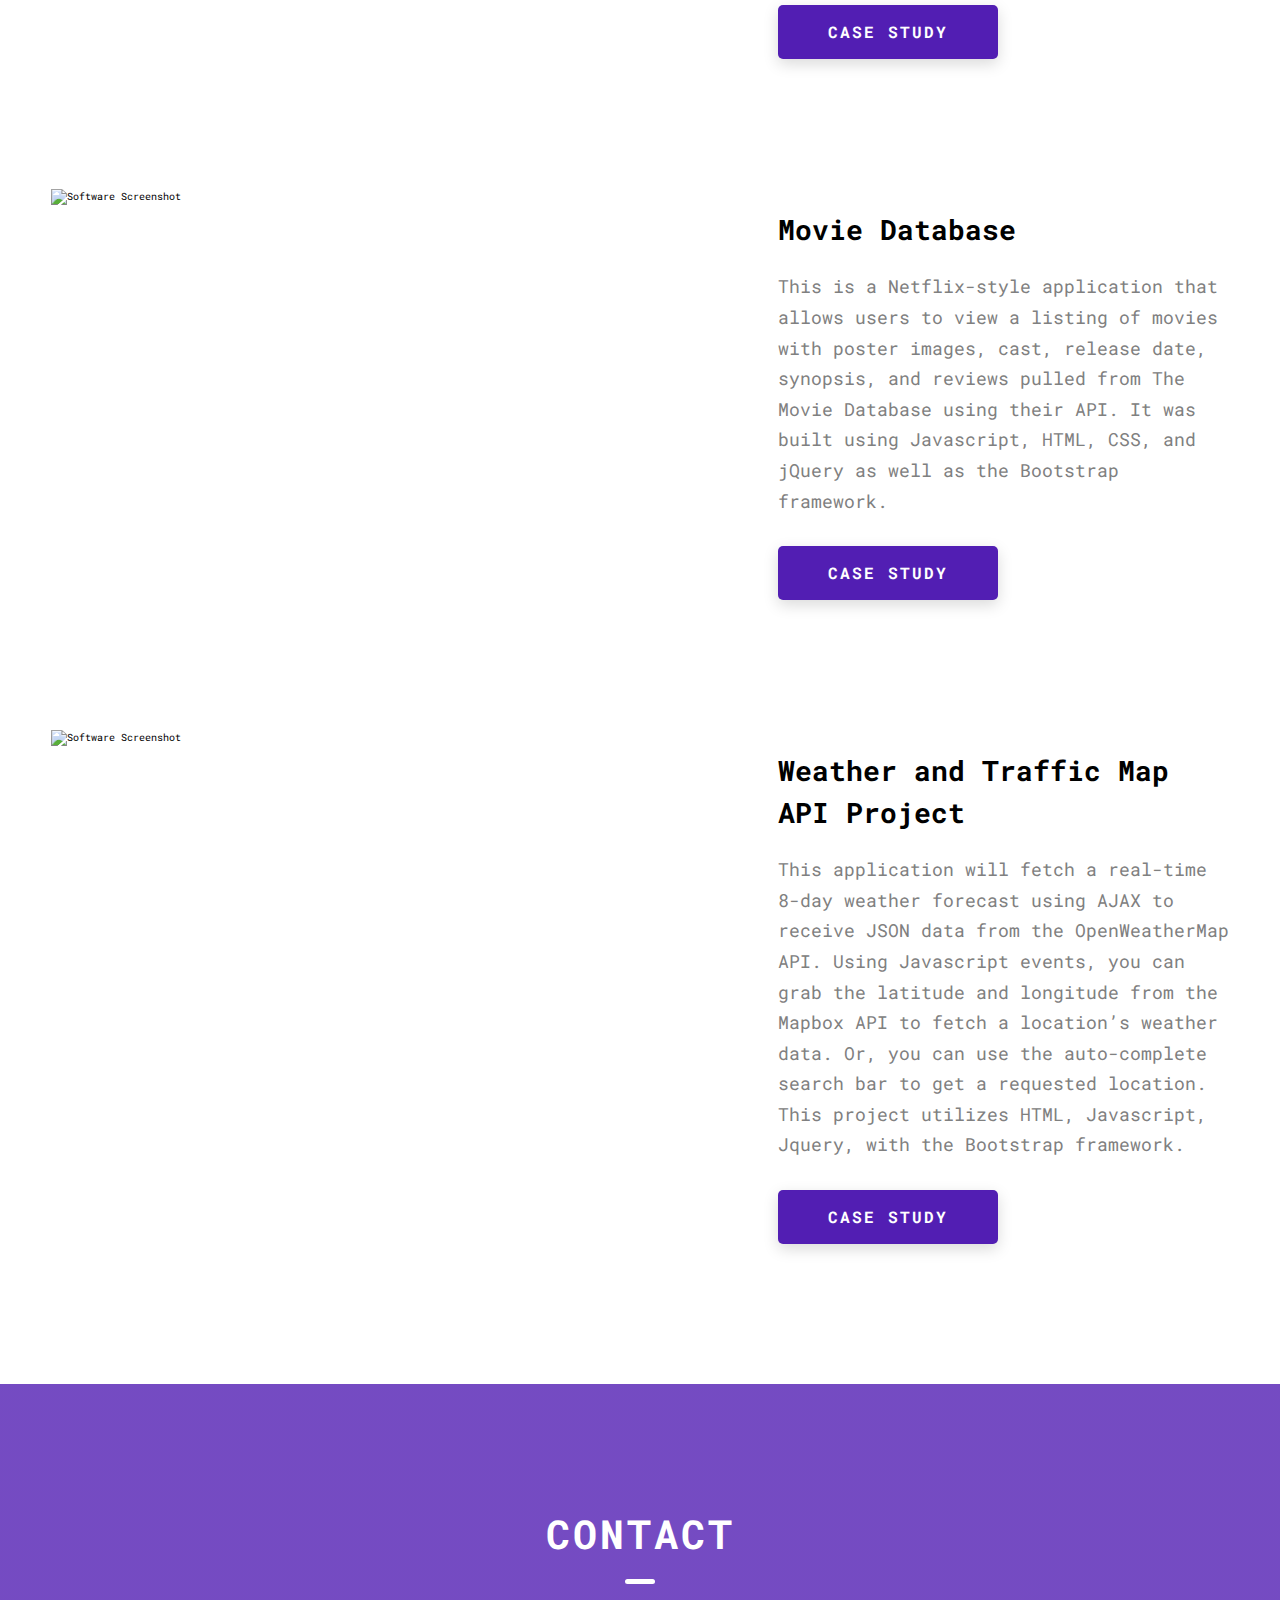
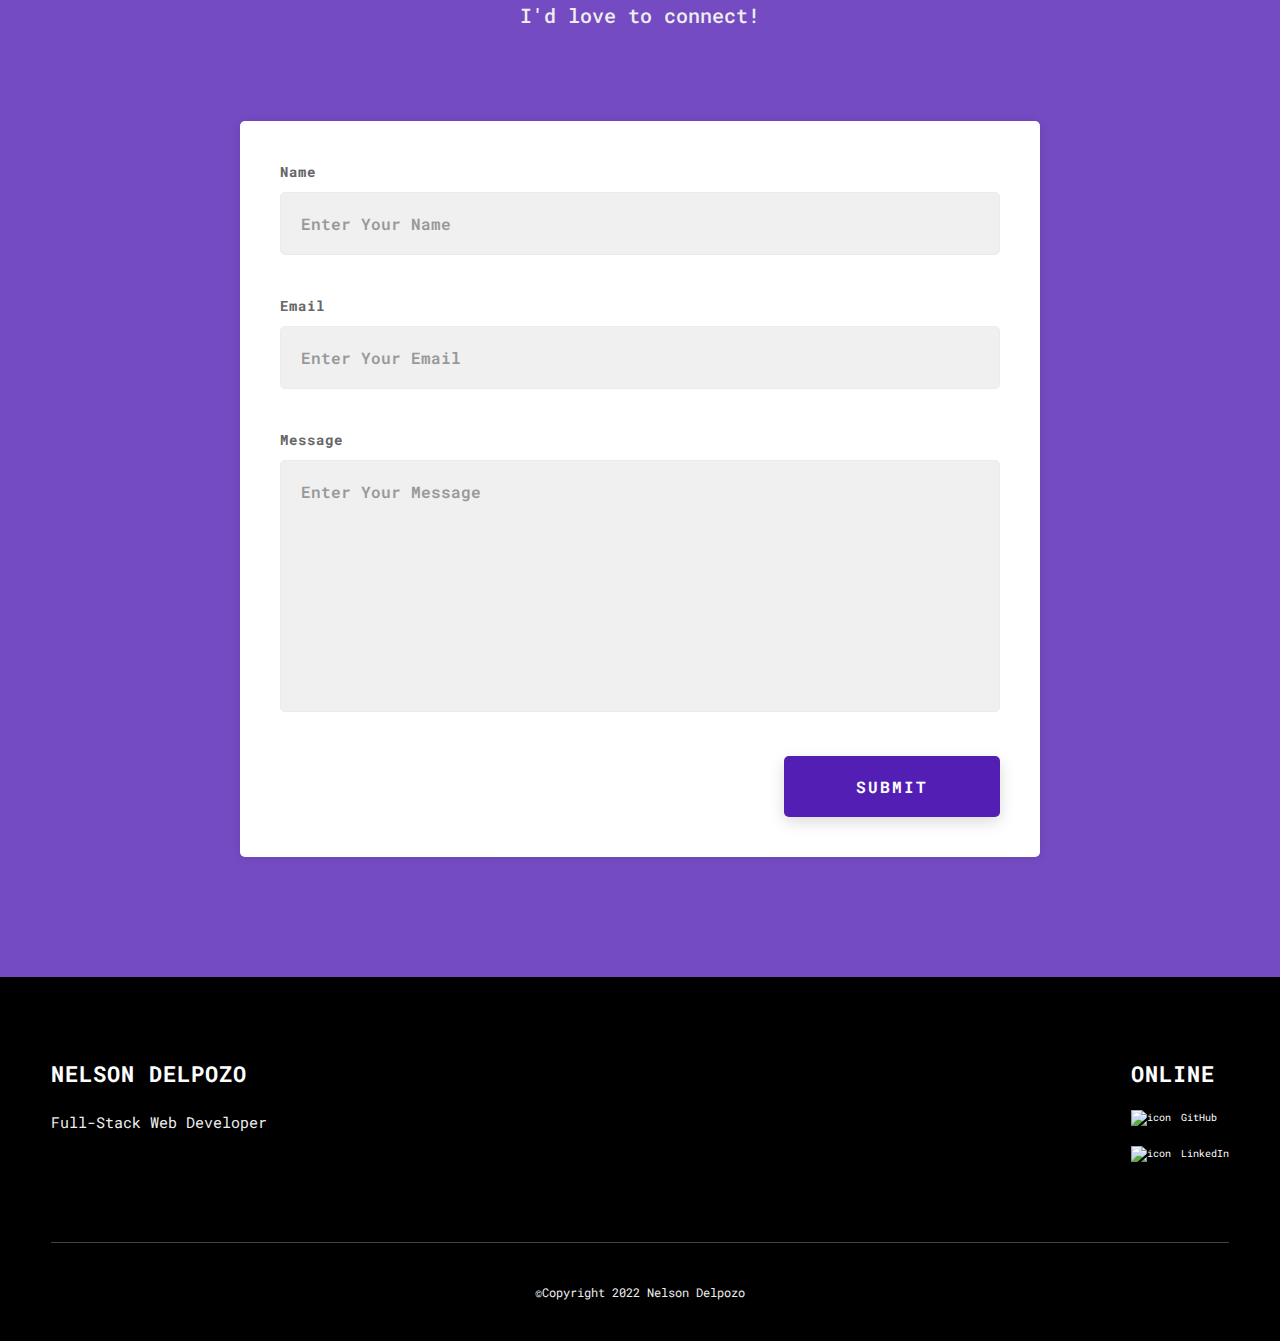
==== commit 4467e429: "updates" ====
--- a/index.html
+++ b/index.html
@@ -115,7 +115,7 @@
         <div class="home-hero__info">
             <p class="text-primary">
                 I'm a Full-Stack Software Developer and Navy Veteran with experience in Tech-Ed sales and training
-                design. I specialize in creating software and web applications with responsive designs, robust-->
+                design. I specialize in creating software and web applications with responsive designs, robust
                 functionality, and amazing user experiences.
                             </p>
                         </div>
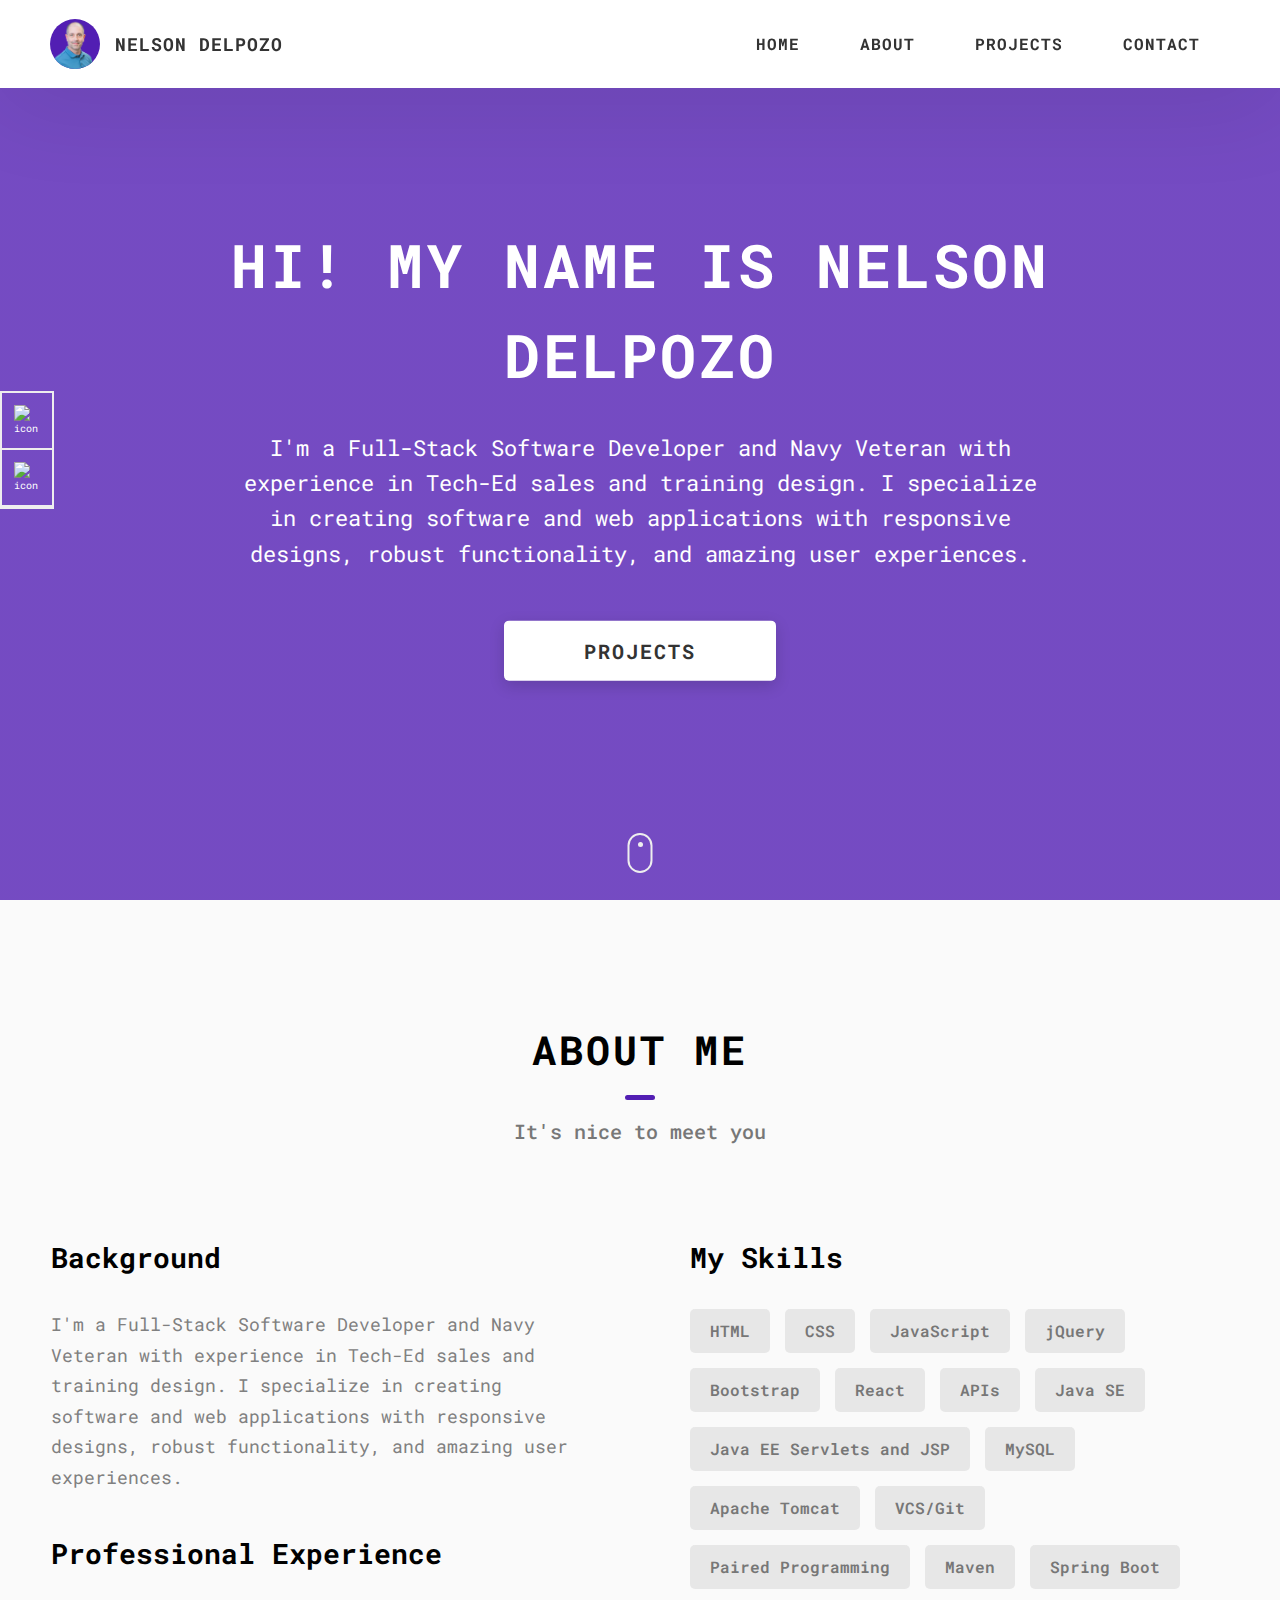
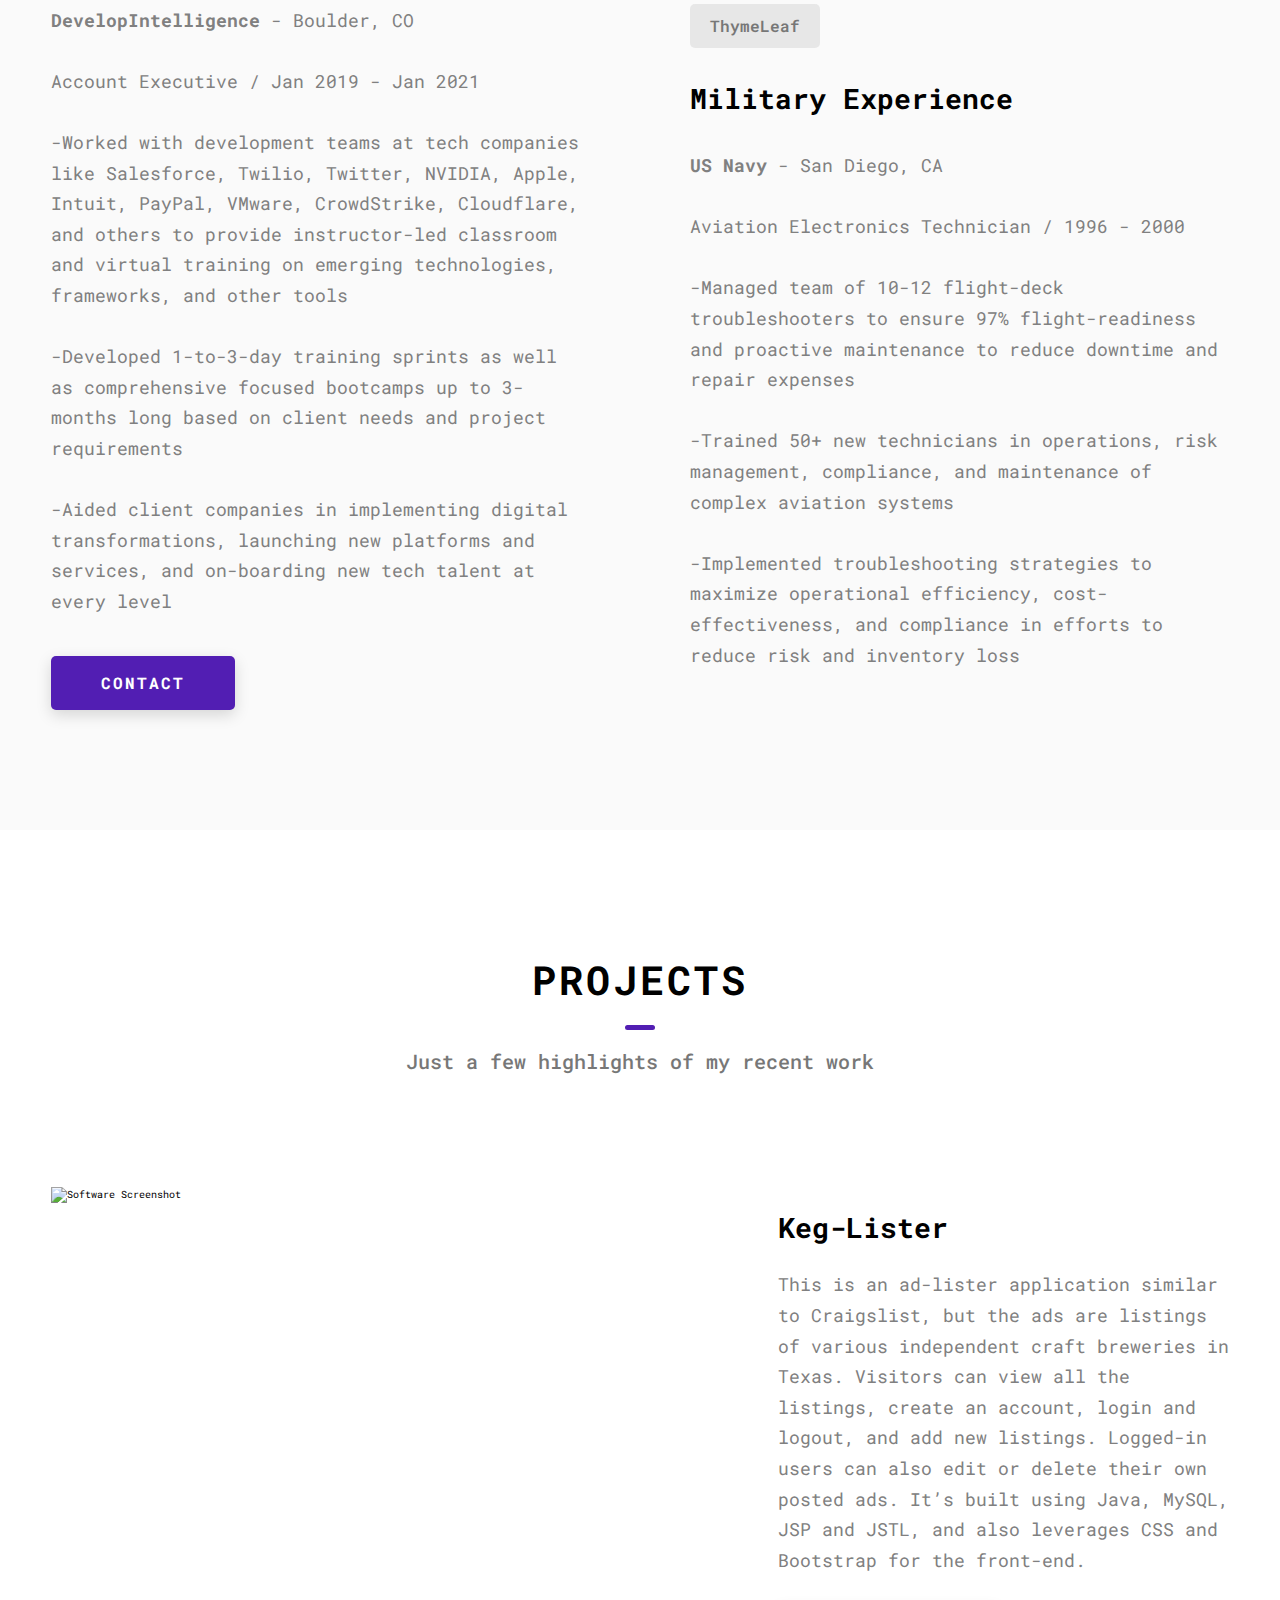
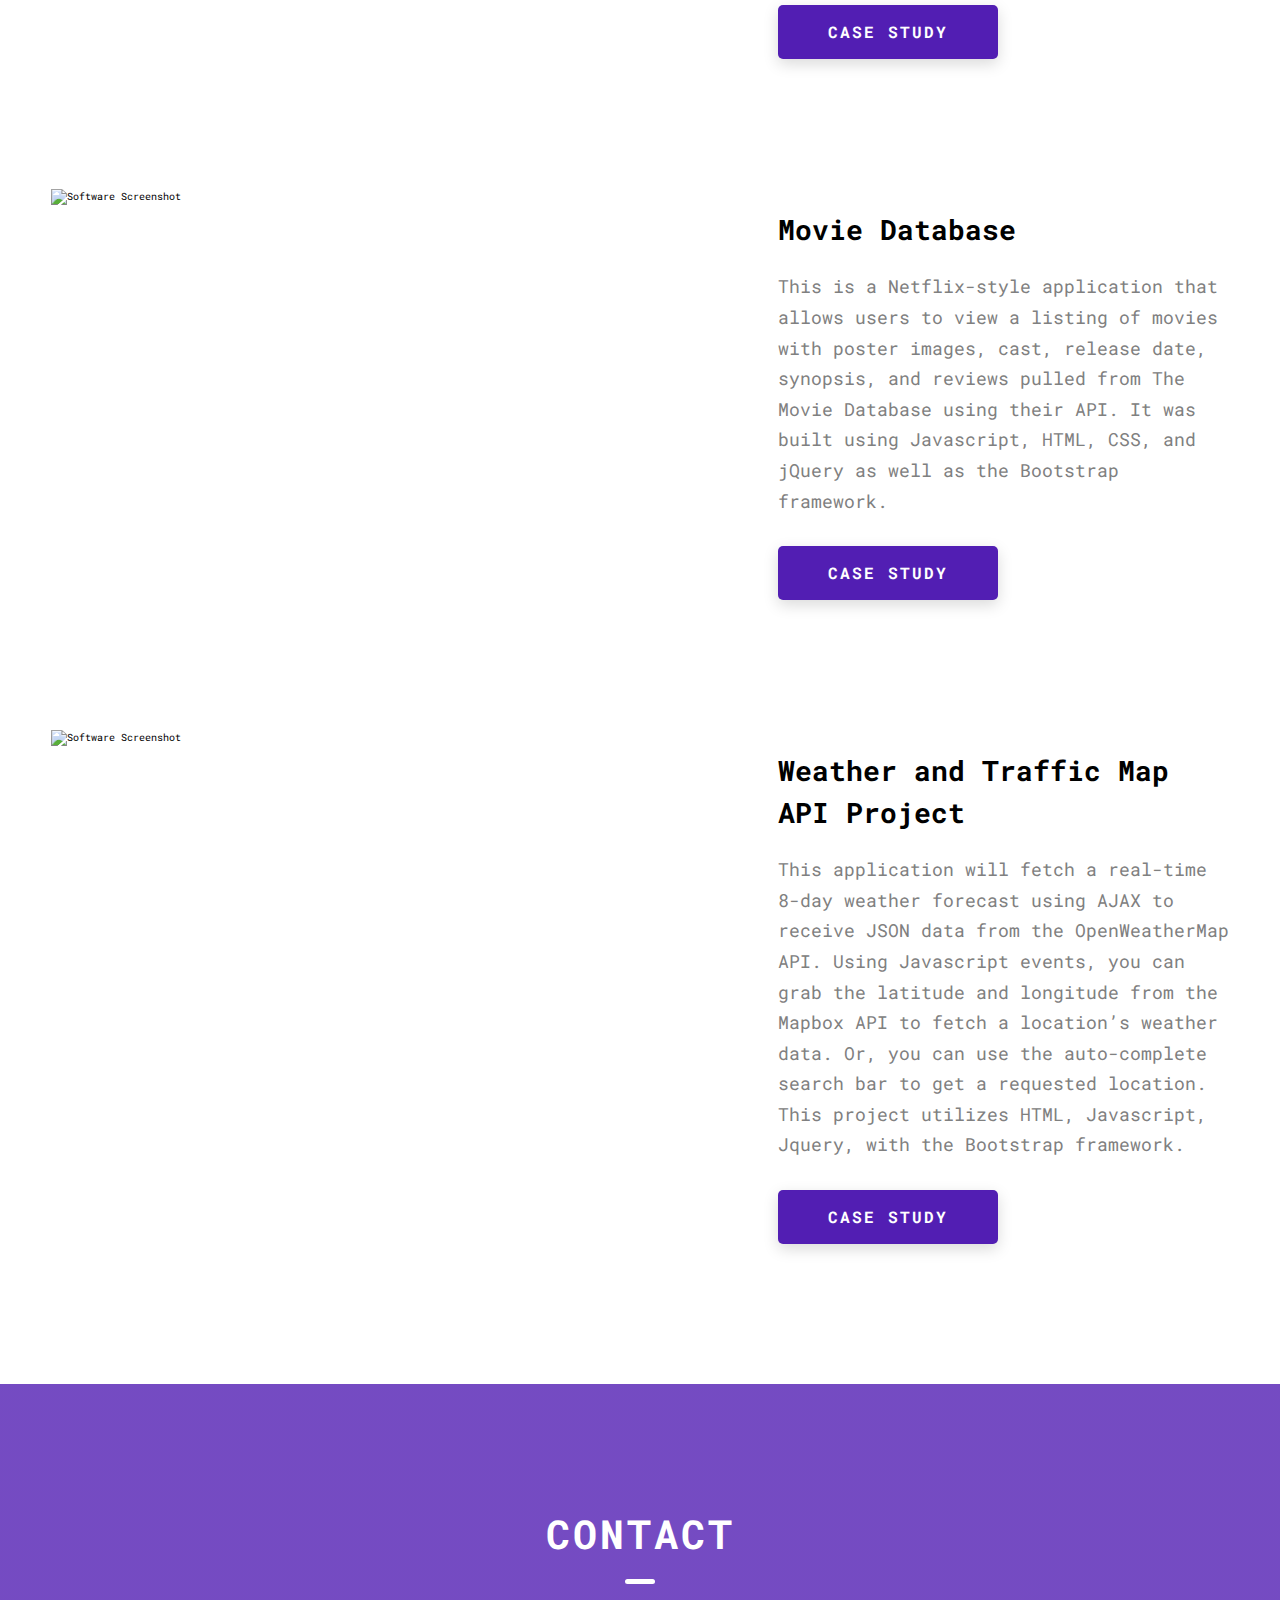
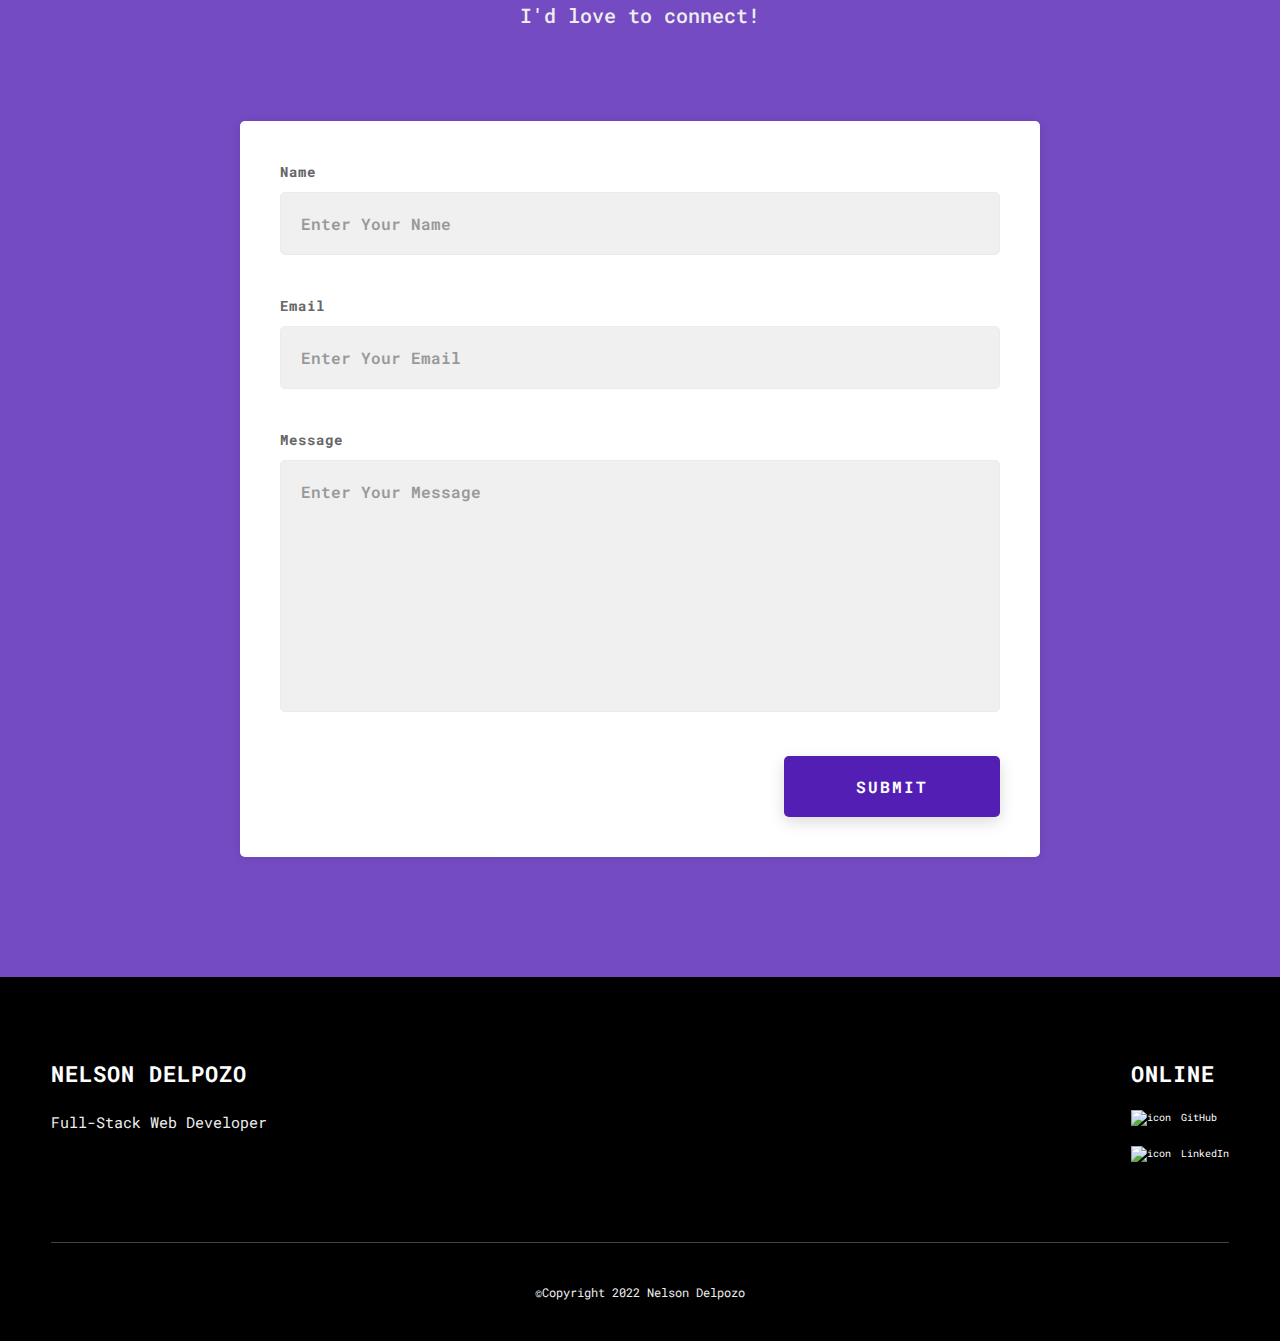
==== commit 232a2b6e: "missing dash" ====
--- a/index.html
+++ b/index.html
@@ -176,7 +176,7 @@
                                         <br>
                                         -Developed 1-to-3-day training sprints as well as comprehensive focused bootcamps up to 3-months long based on client needs and project requirements<br>
                                         <br>
-                                        Aided client companies in implementing digital transformations, launching new platforms and services, and on-boarding new tech talent at every level
+                                        -Aided client companies in implementing digital transformations, launching new platforms and services, and on-boarding new tech talent at every level
                                     </p>
                                 </div>
                                 <a href="#contact" class="btn btn--med btn--theme dynamicBgClr"
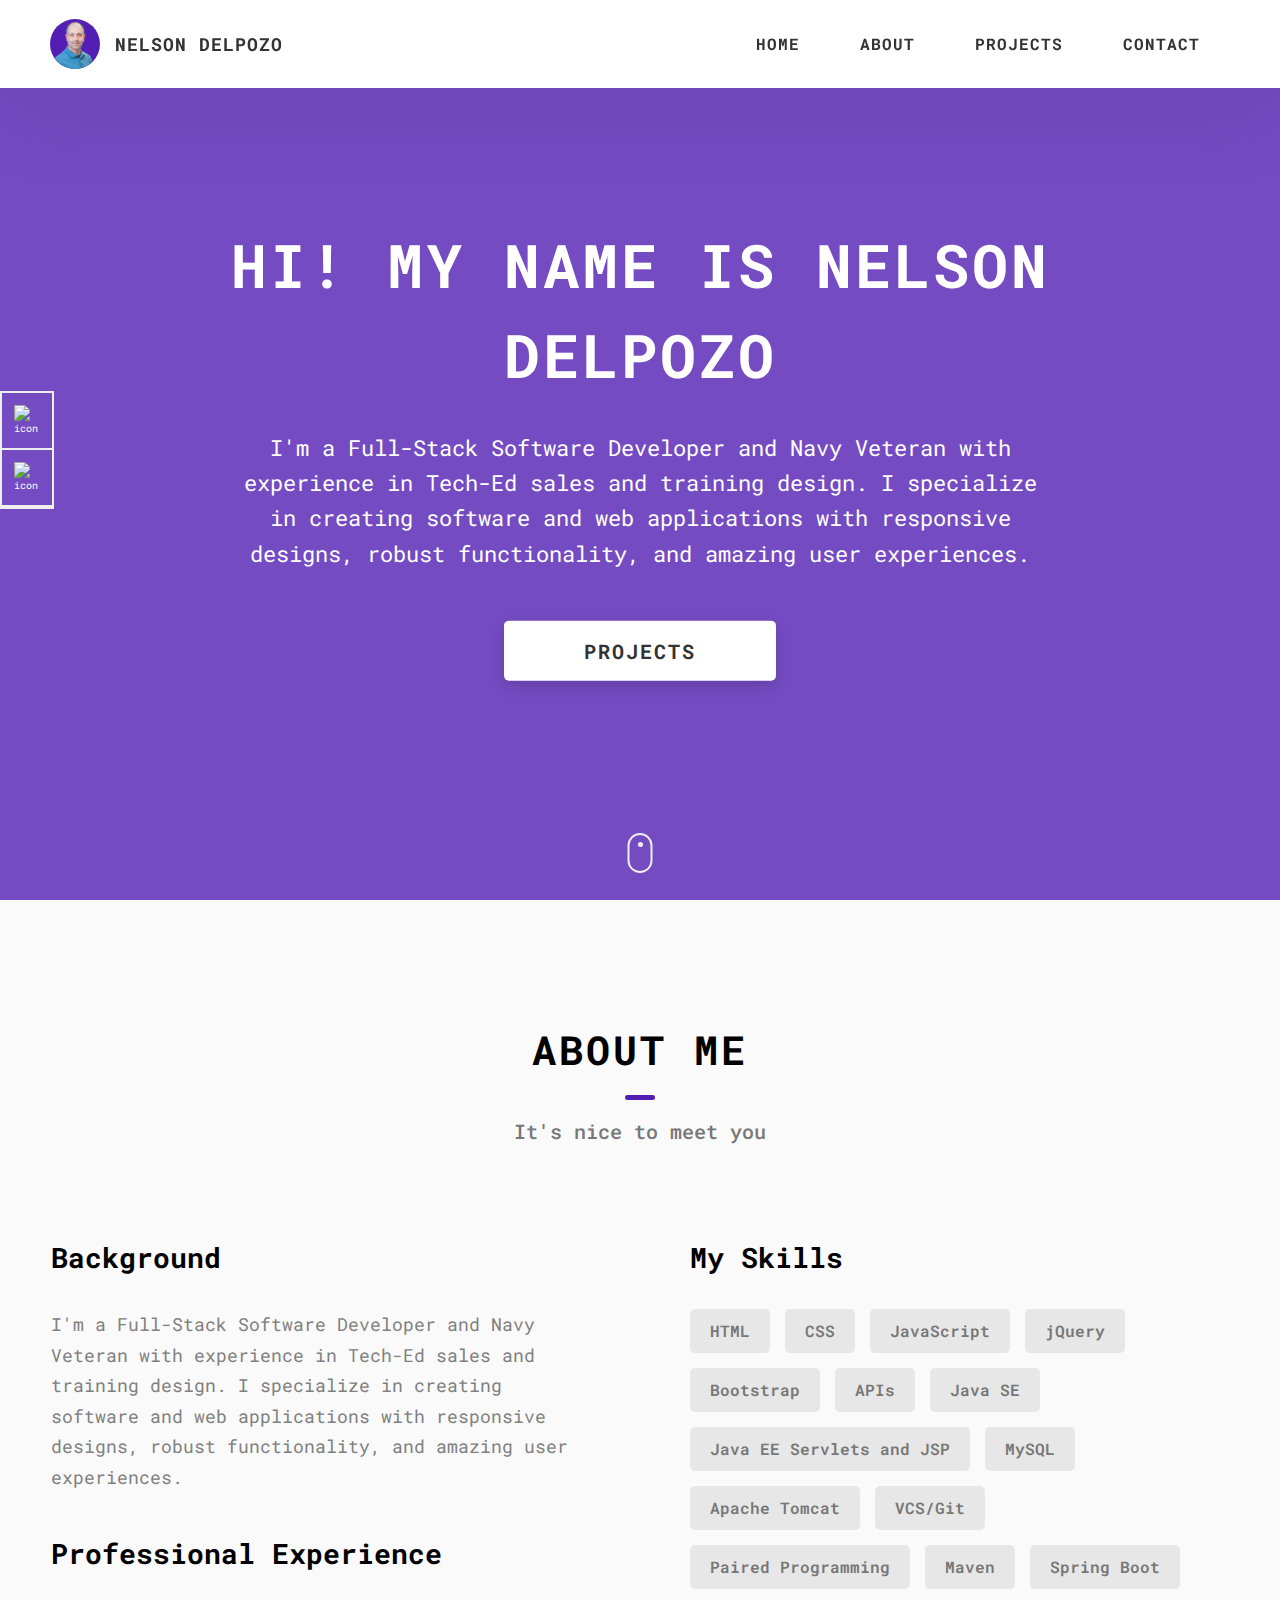
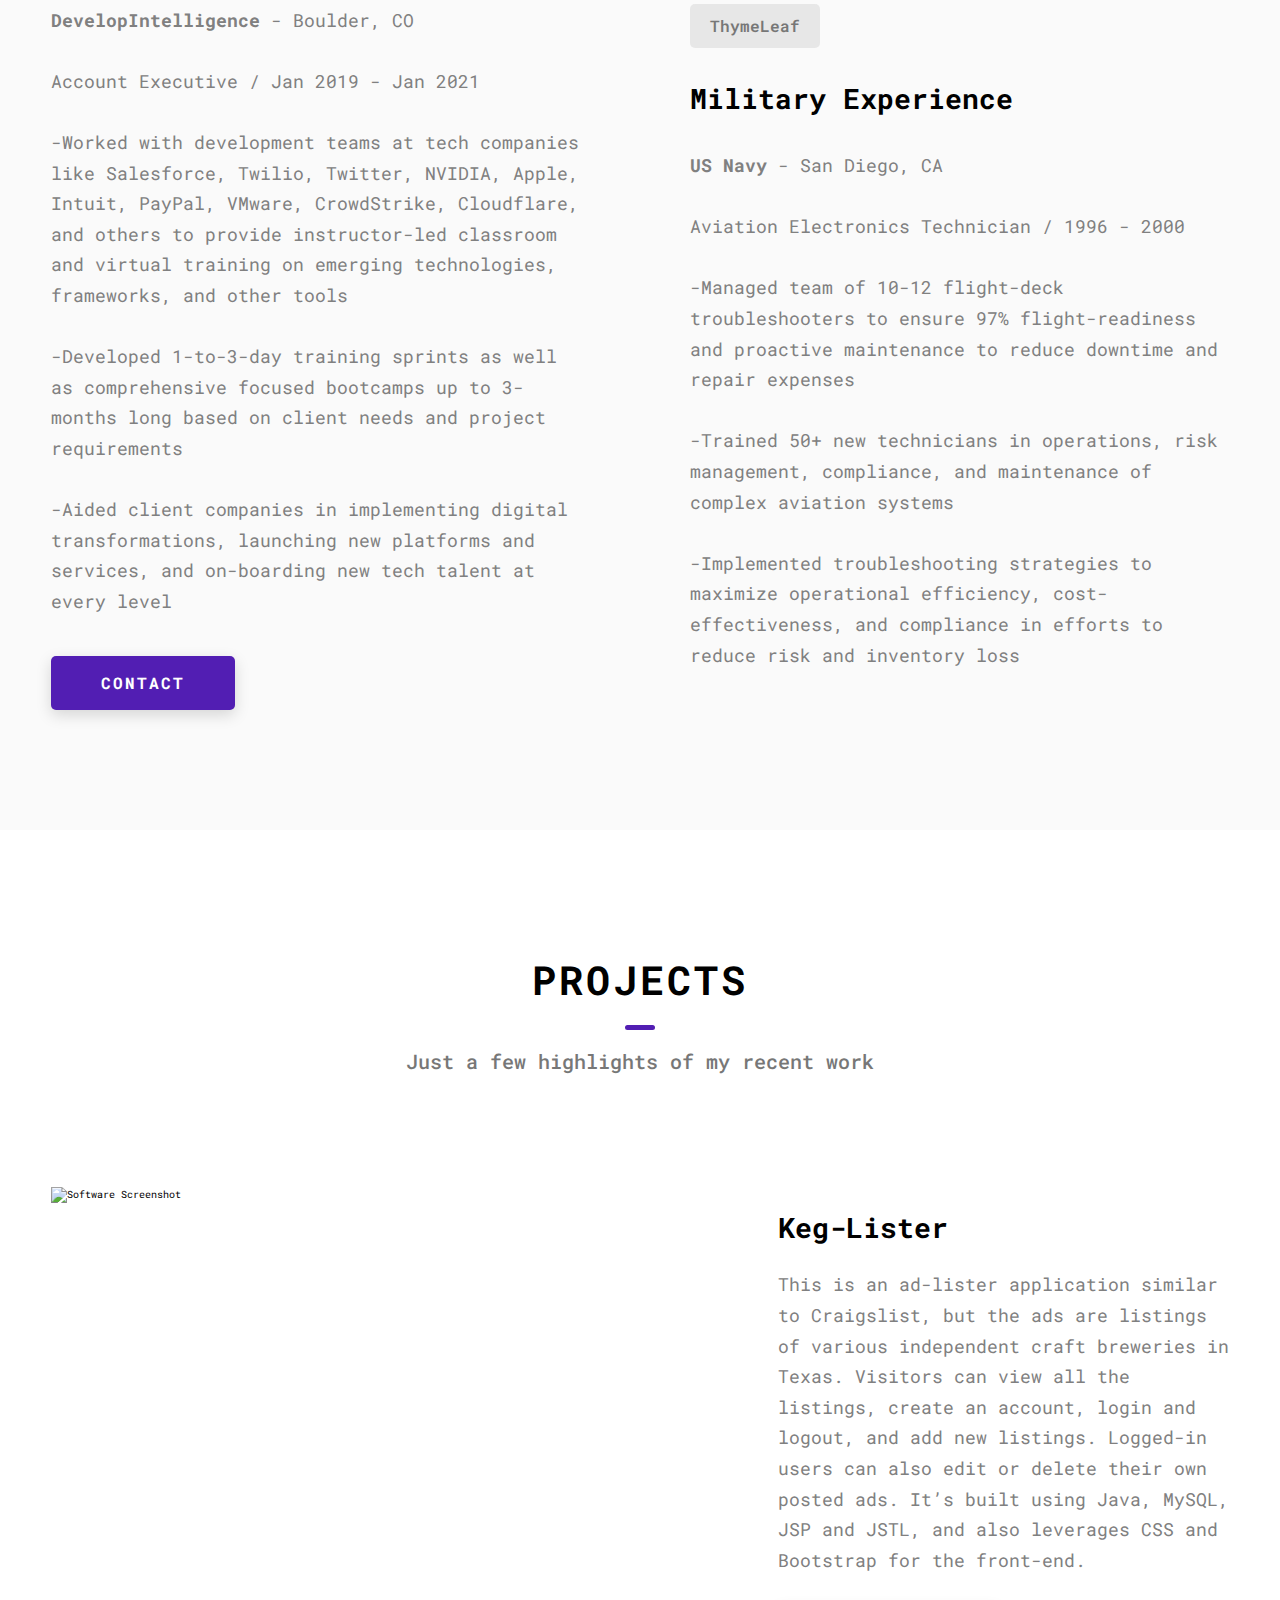
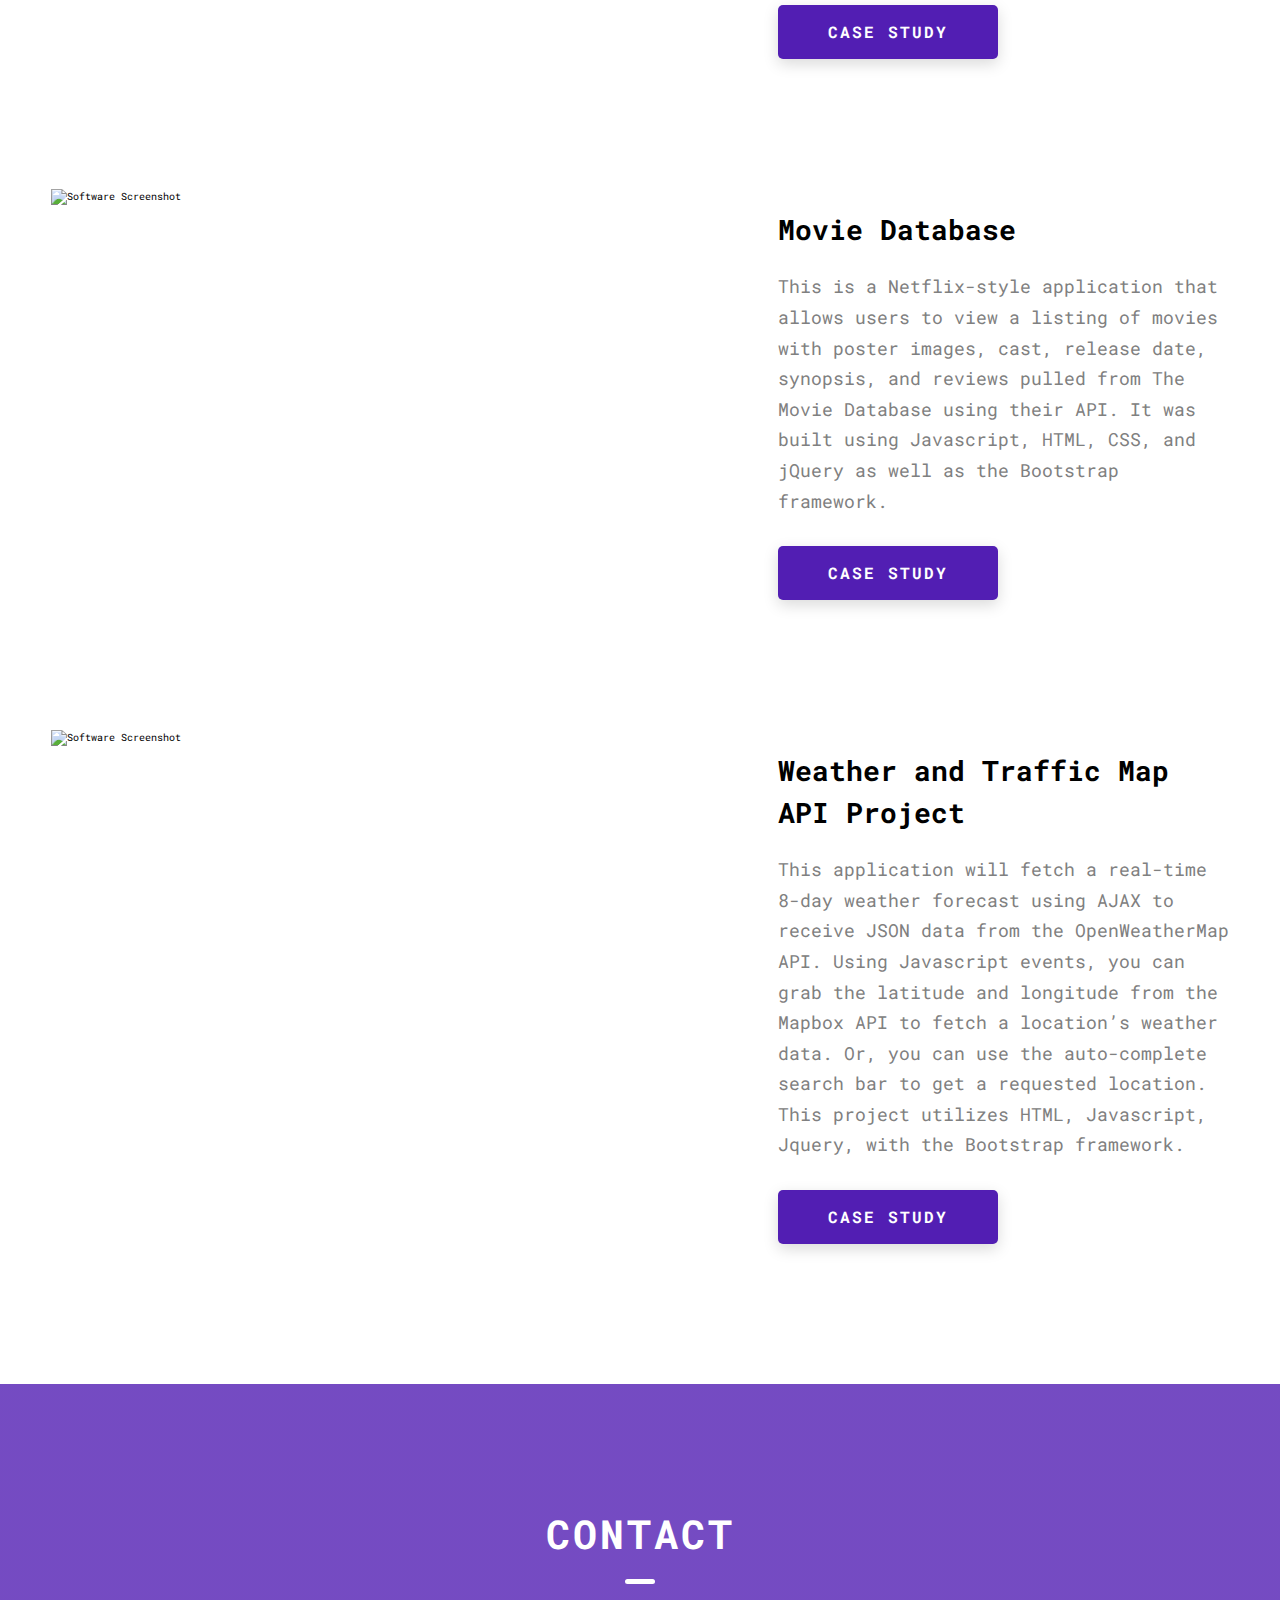
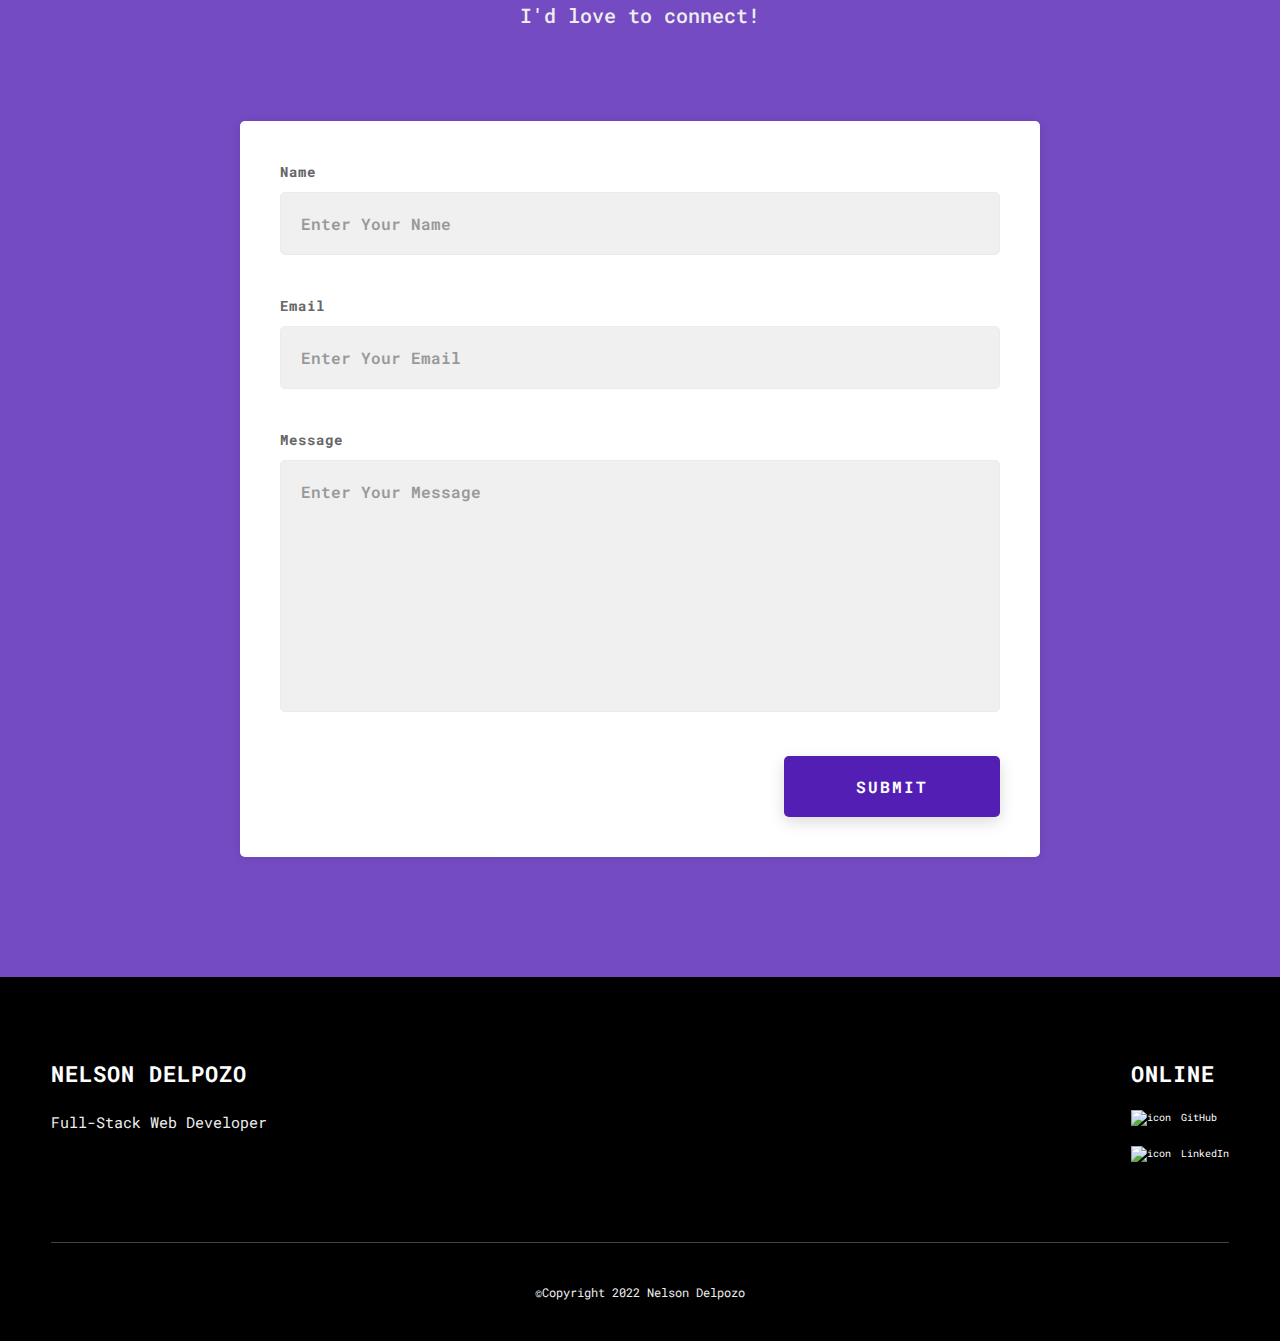
==== commit 7bfd491b: "commented react" ====
--- a/index.html
+++ b/index.html
@@ -190,7 +190,7 @@
                                     <div class="skills__skill">JavaScript</div>
                                     <div class="skills__skill">jQuery</div>
                                     <div class="skills__skill">Bootstrap</div>
-                                    <div class="skills__skill">React</div>
+<!--                                    <div class="skills__skill">React</div>-->
                                     <div class="skills__skill">APIs</div>
                                     <div class="skills__skill">Java SE</div>
                                     <div class="skills__skill">Java EE Servlets and JSP</div>
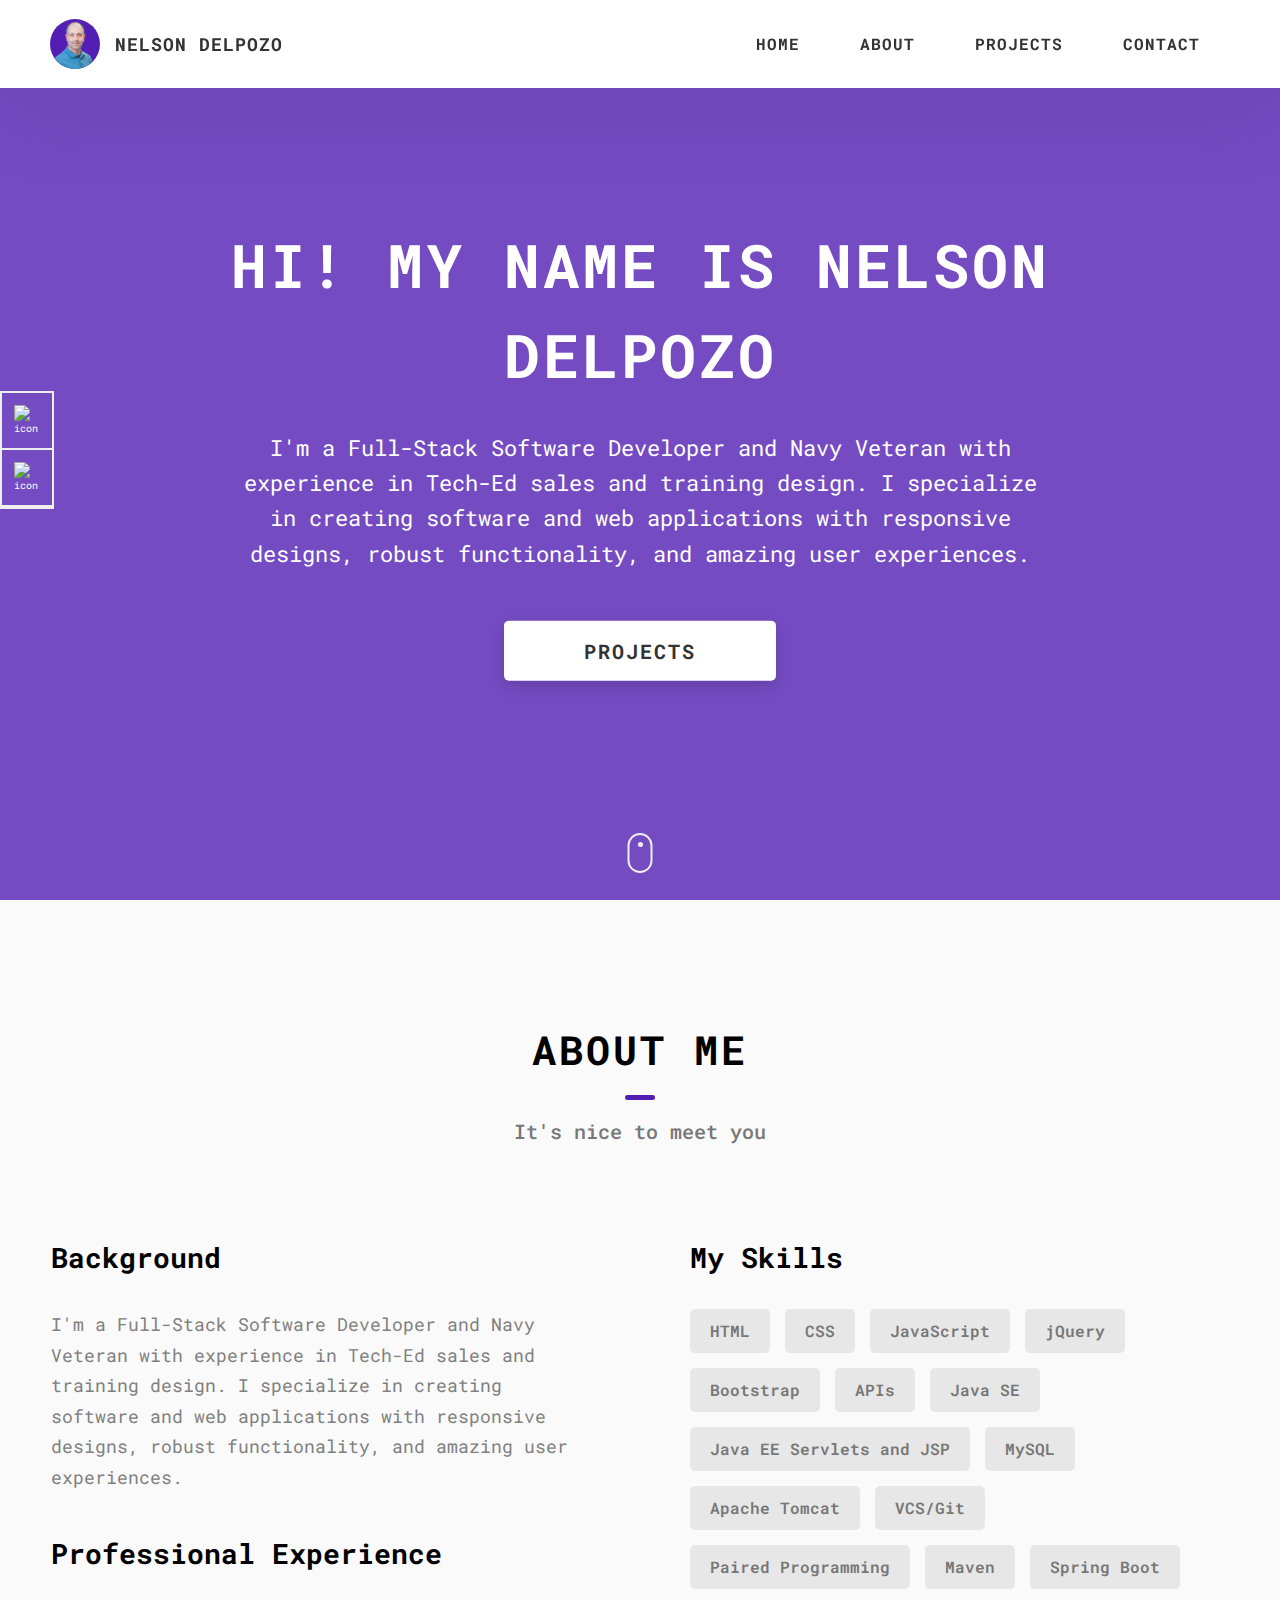
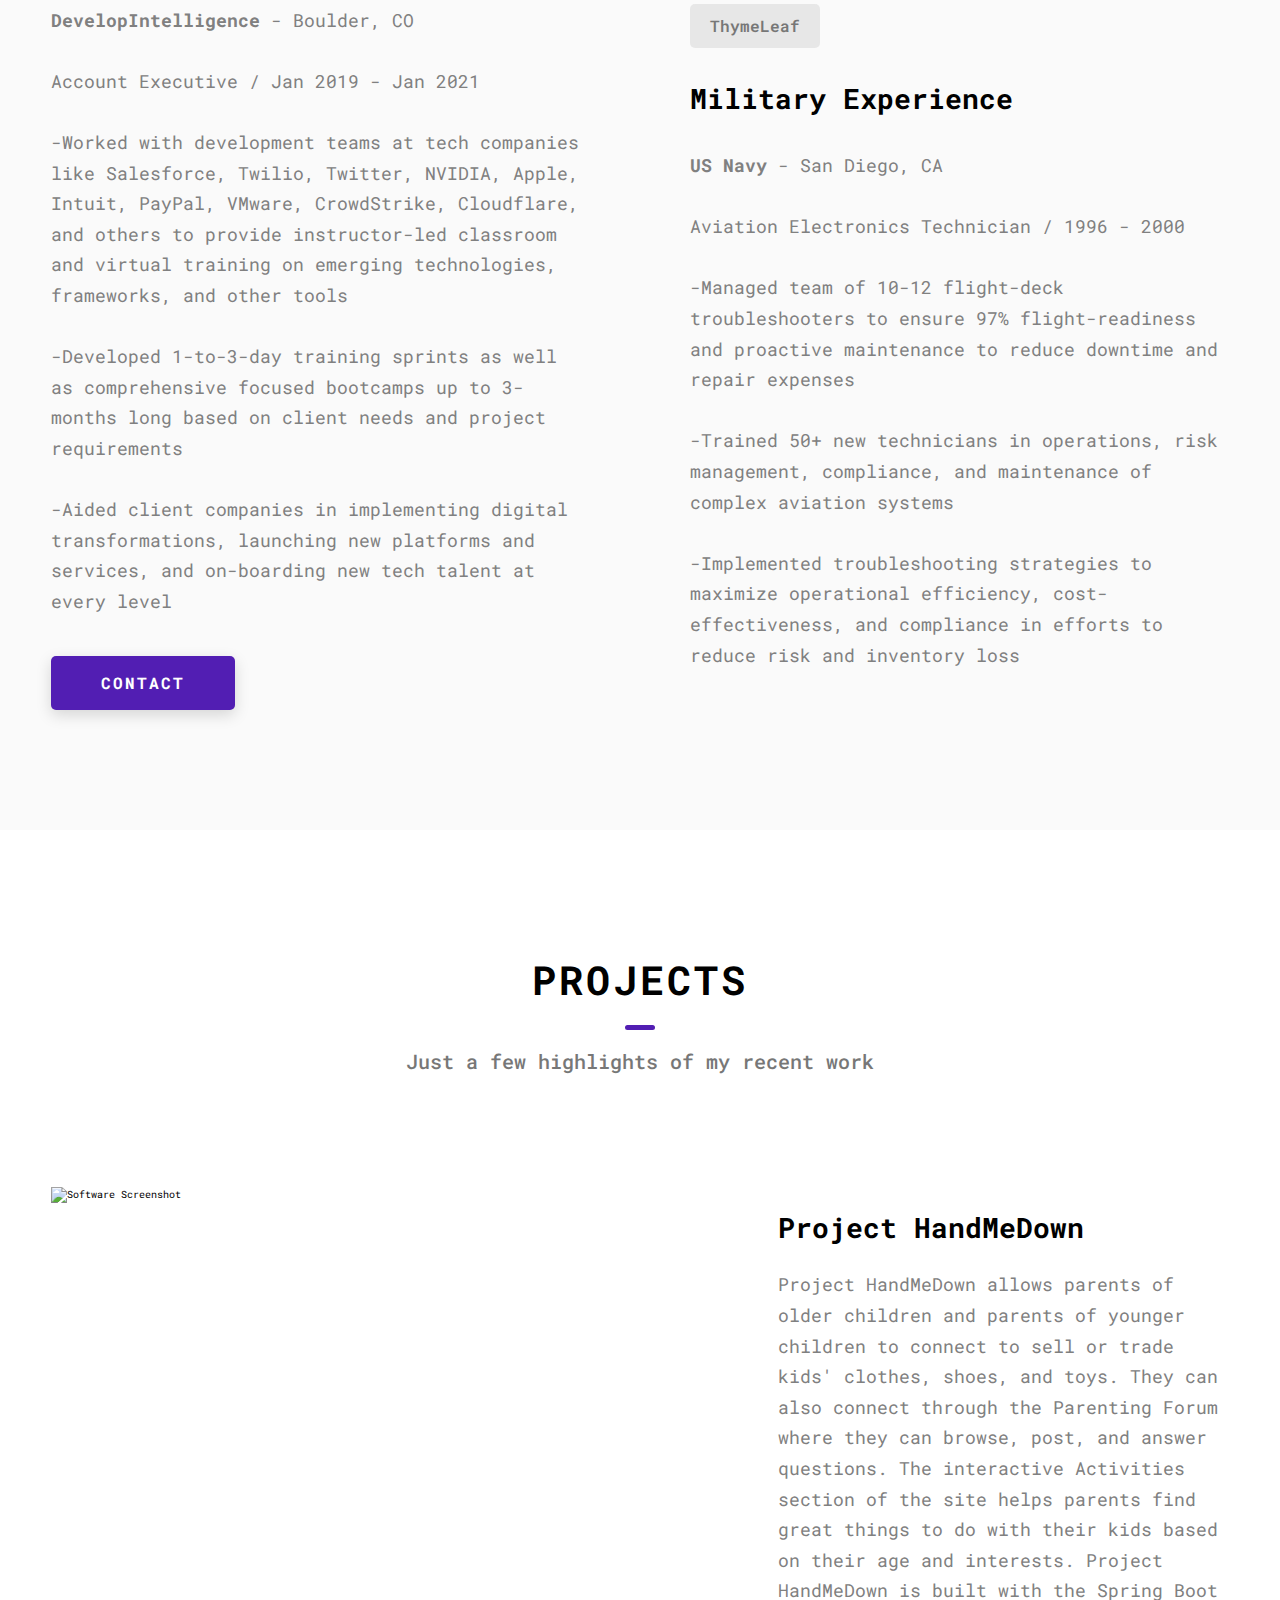
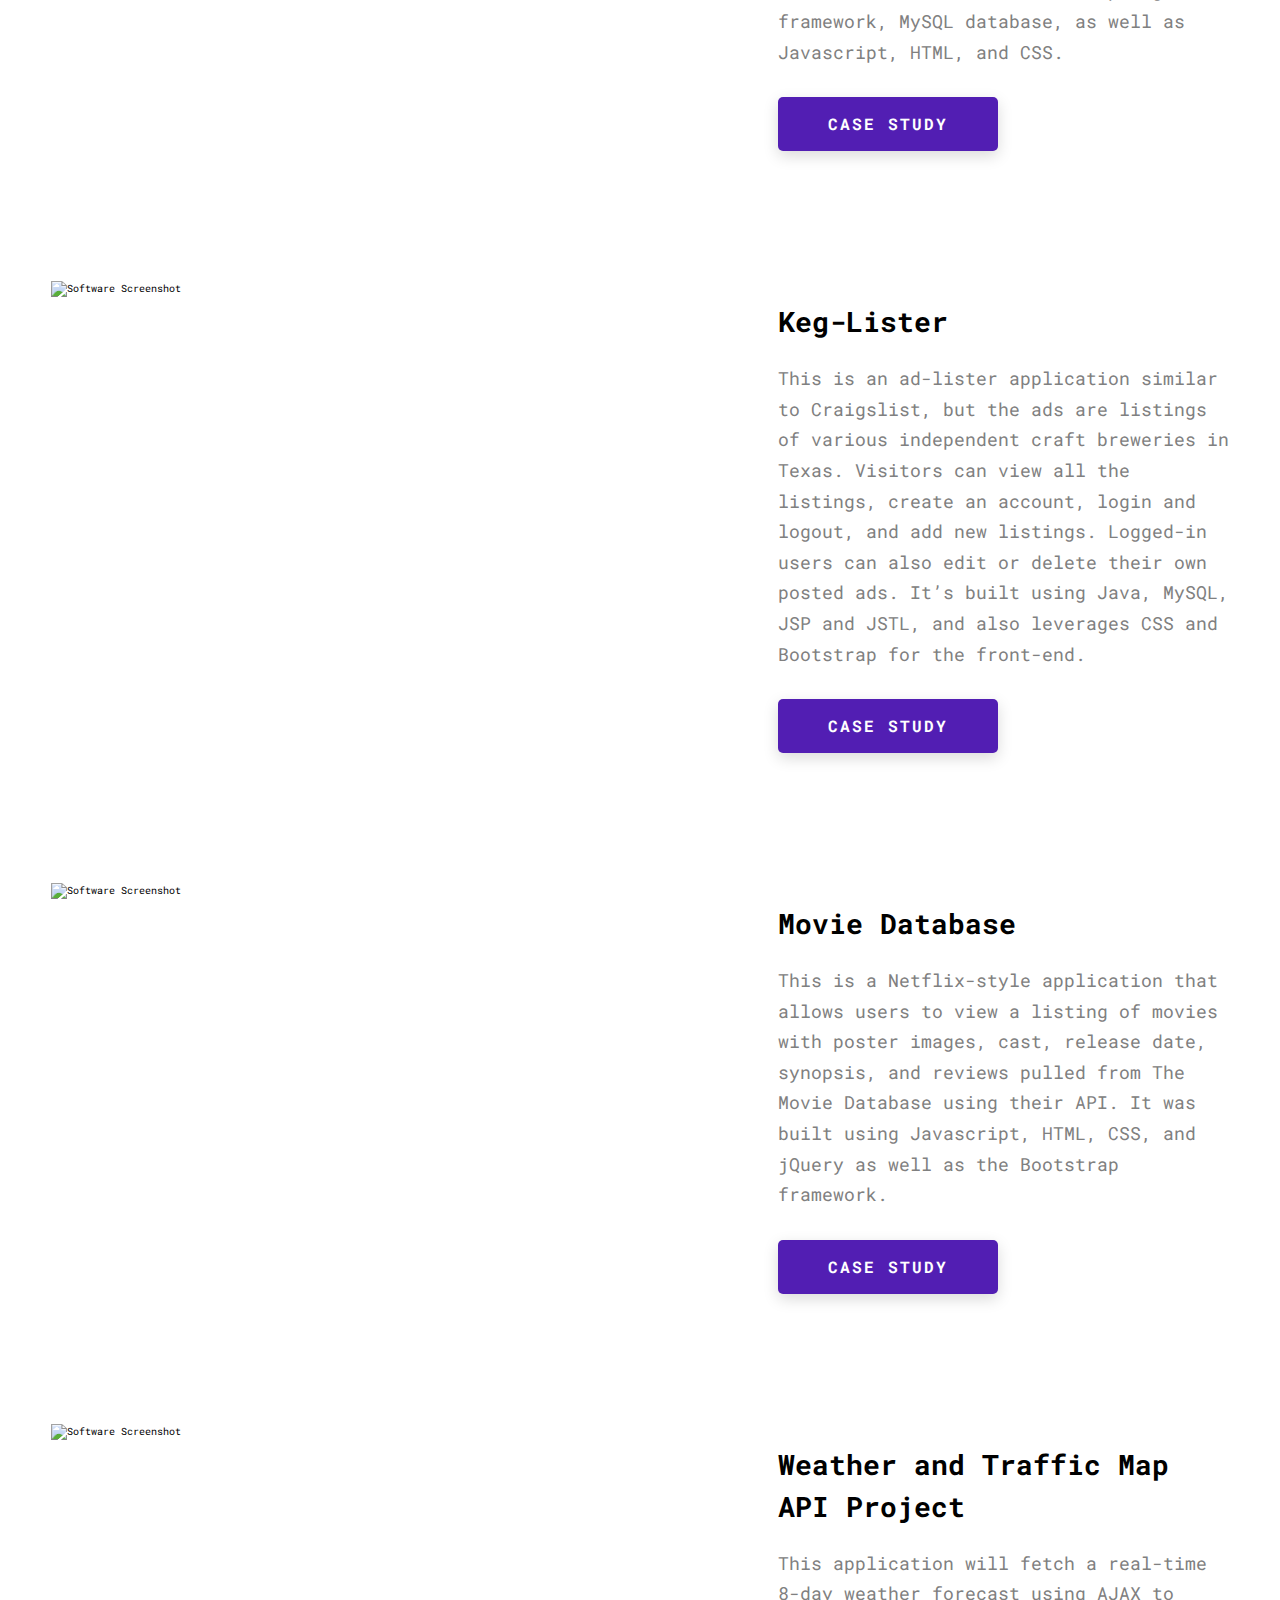
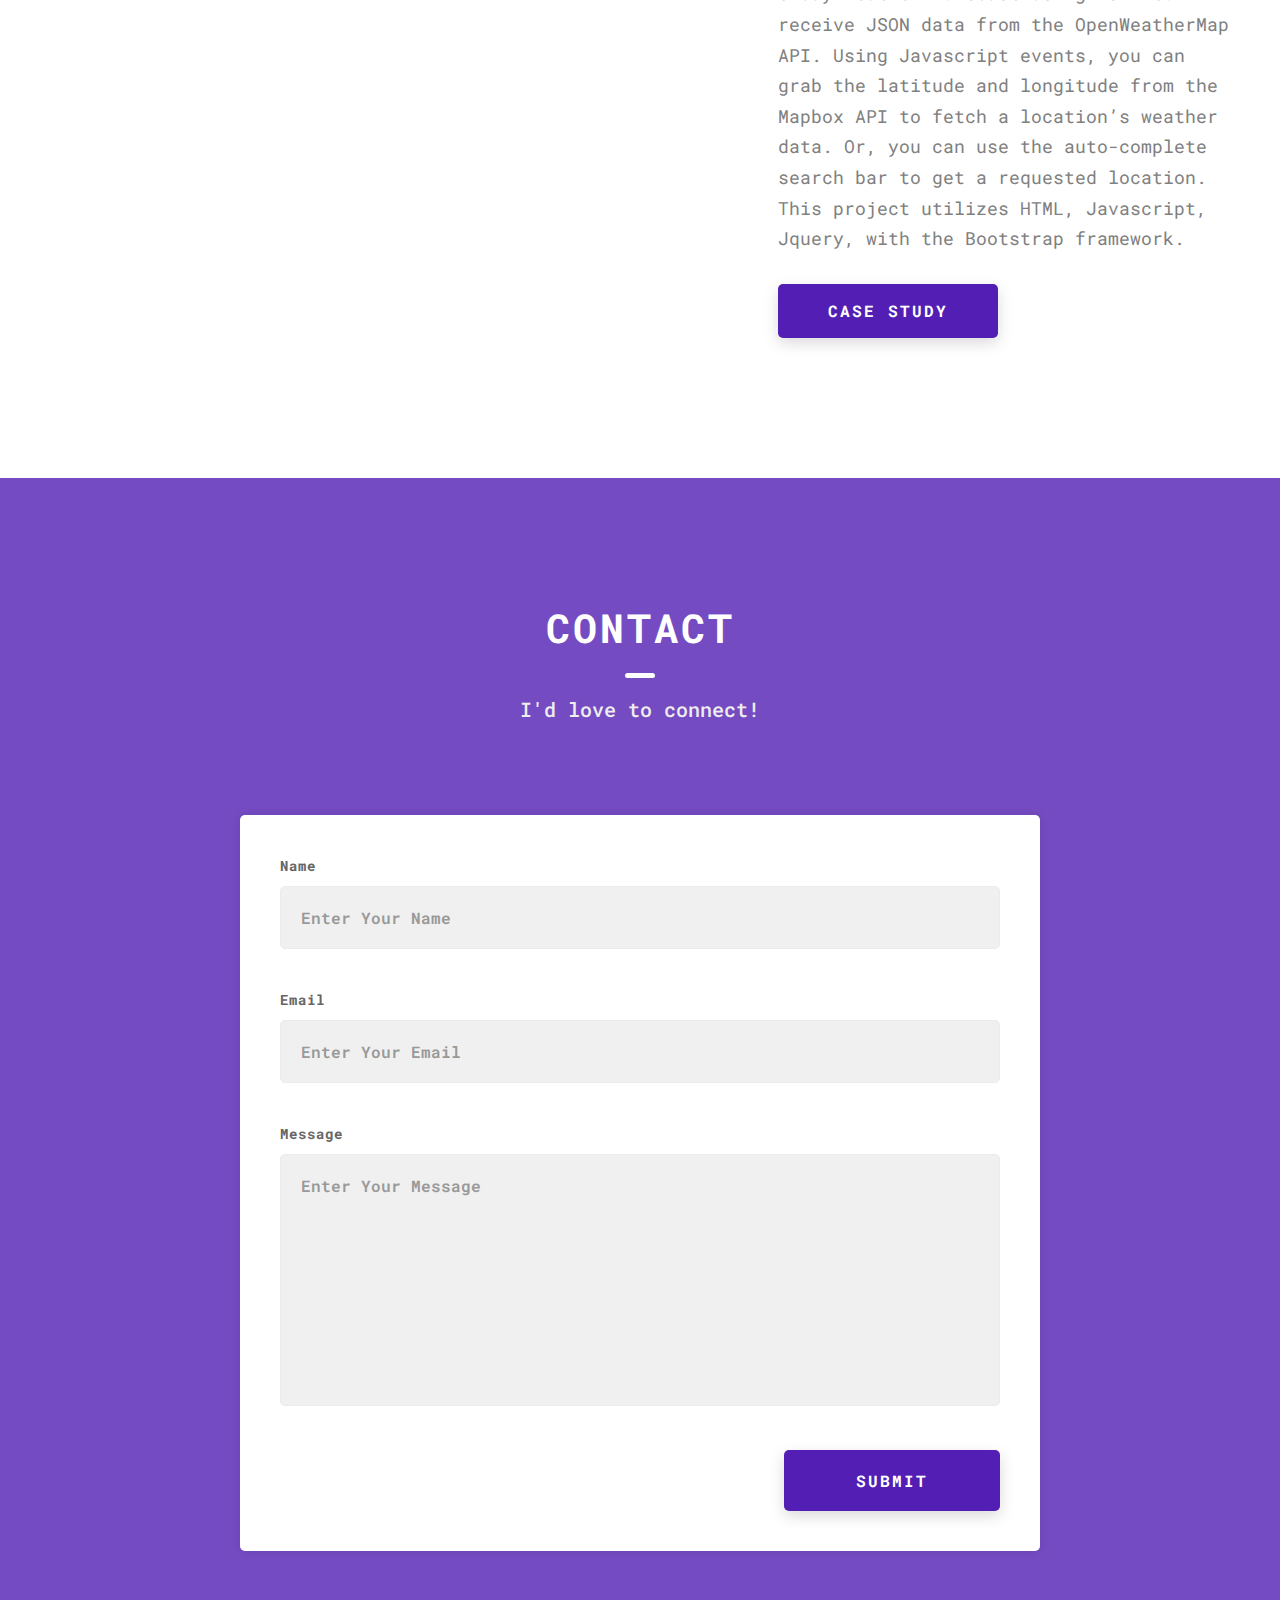
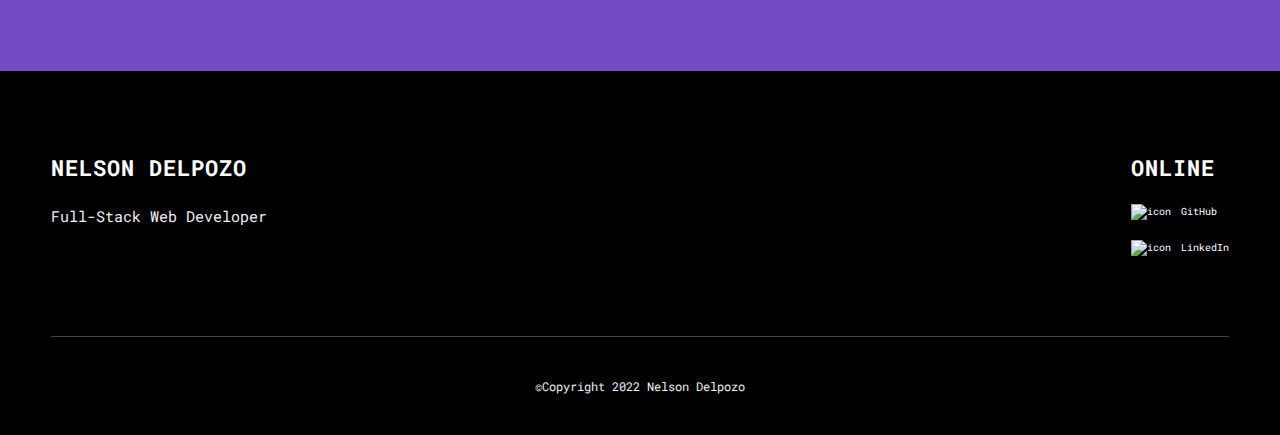
==== commit a23ad81f: "updated projects section" ====
--- a/index.html
+++ b/index.html
@@ -244,6 +244,26 @@
                                             loading="lazy"/>
                                 </div>
                                 <div class="projects__row-content">
+                                    <h3 class="projects__row-content-title">Project HandMeDown</h3>
+                                    <p class="projects__row-content-desc">
+                                        Project HandMeDown allows parents of older children and parents of younger children to connect to sell or trade kids' clothes, shoes, and toys. They can also connect through the Parenting Forum where they can browse, post, and answer questions. The interactive Activities section of the site helps parents find great things to do with their kids based on their age and interests. Project HandMeDown is built with the Spring Boot framework, MySQL database, as well as Javascript, HTML, and CSS.
+                                    </p>
+                                    <a
+                                            href="./project-1.html"
+                                            class="btn btn--med btn--theme dynamicBgClr"
+                                            target="_blank"
+                                    >Case Study</a>
+                                </div>
+                            </div>
+                            <div class="projects__row">
+                                <div class="projects__row-img-cont">
+                                    <img
+                                            src="./assets/jpeg/project-mockup-example.jpeg"
+                                            alt="Software Screenshot"
+                                            class="projects__row-img"
+                                            loading="lazy"/>
+                                </div>
+                                <div class="projects__row-content">
                                     <h3 class="projects__row-content-title">Keg-Lister</h3>
                                     <p class="projects__row-content-desc">
                                         This is an ad-lister application similar to Craigslist, but the ads are listings of various
